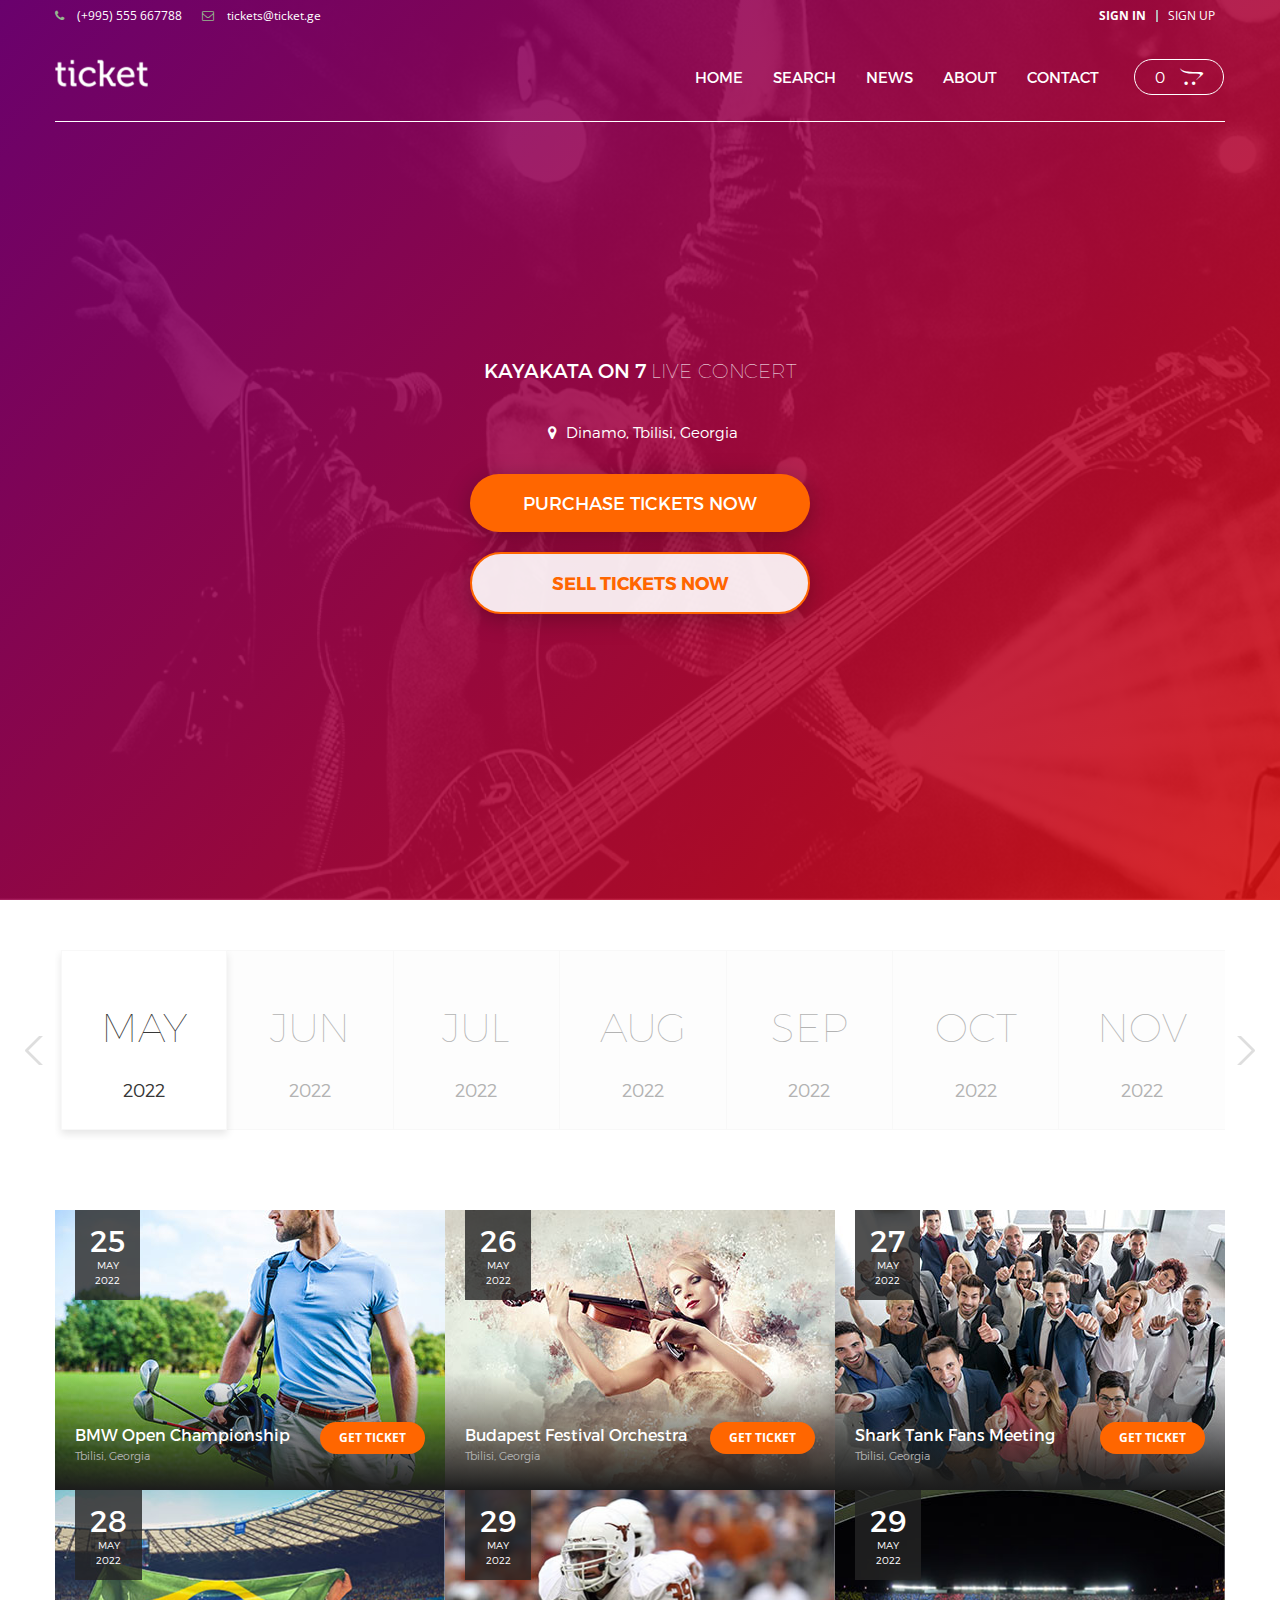
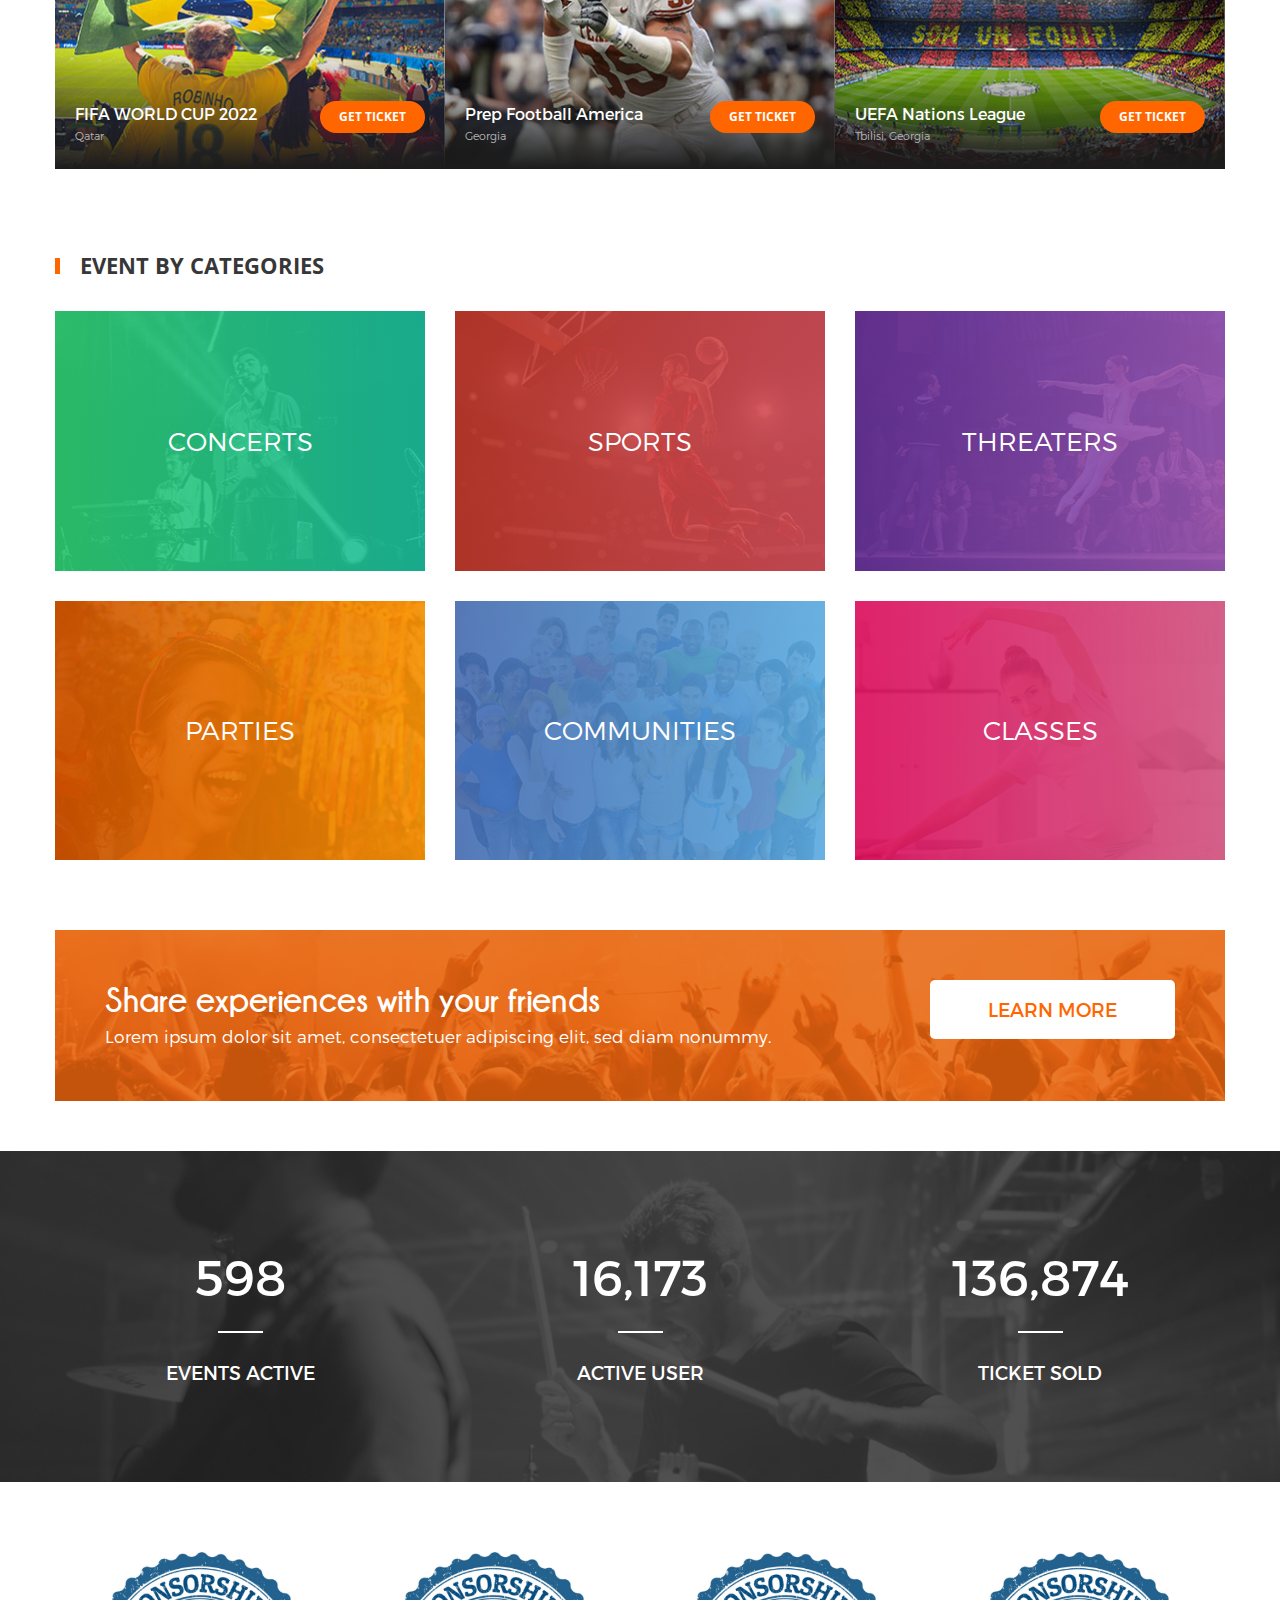
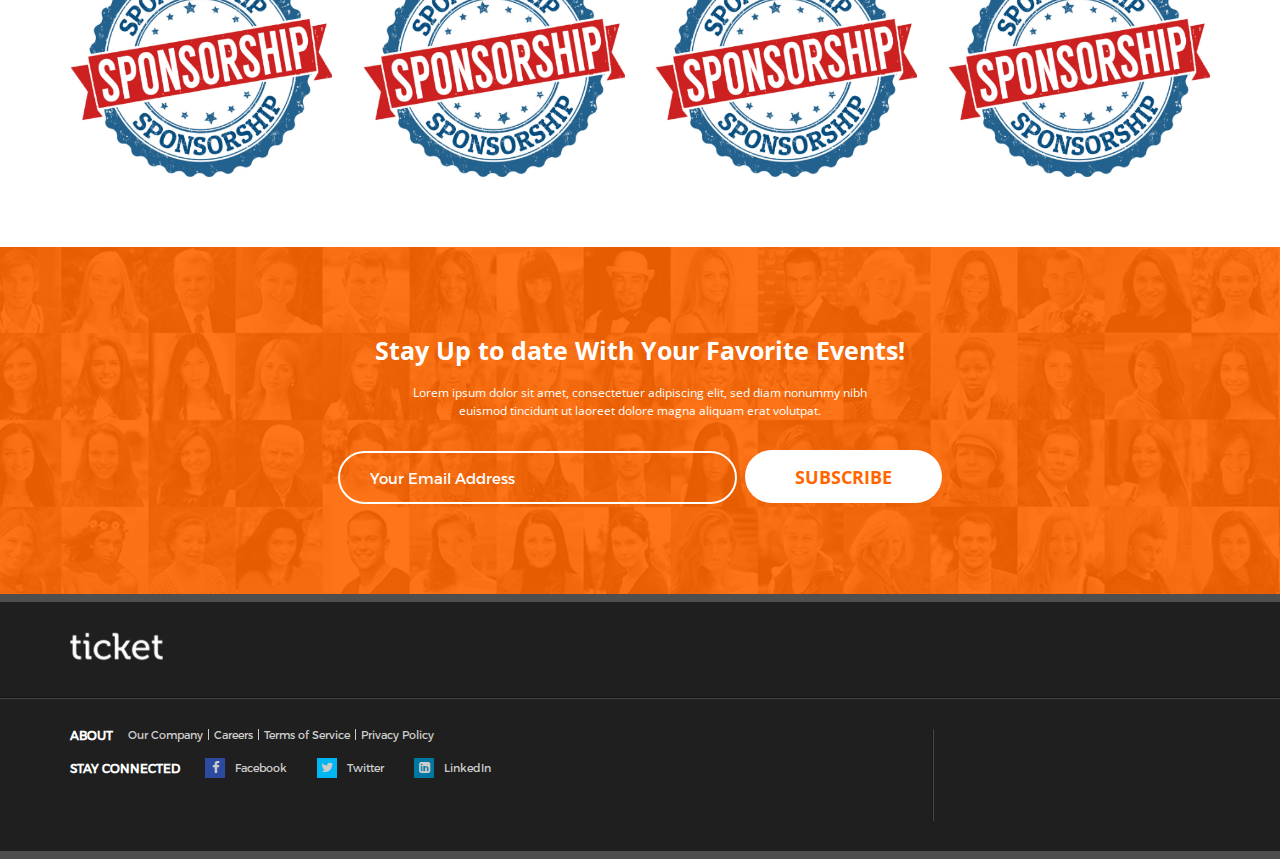
==== index.html @ d14aee28 "First Commit" ====
<!DOCTYPE html>
<html lang="en">
	<head>
		<meta charset="utf-8">
		<meta name="viewport" content="width=device-width">
		<meta http-equiv="X-UA-Compatible" content="IE=edge">
		<meta name="description" content="">
		<meta name="author" content="">

		<title>Ticket Swapping</title>

		<!-- Latest compiled and minified CSS -->
		<link rel="stylesheet" href="https://fonts.googleapis.com/css?family=Open+Sans:300,400,600,700">
		<link rel="stylesheet" href="css/bootstrap.min.css">
		<link rel="stylesheet" href="css/bootstrap-select.min.css">
		<link rel="stylesheet" href="css/bootstrap-slider.min.css">
		<link rel="stylesheet" href="css/jquery.scrolling-tabs.min.css">
		<link rel="stylesheet" href="css/bootstrap-checkbox.css">
		<link rel="stylesheet" href="css/flexslider.css">
		<link rel="stylesheet" href="css/featherlight.min.css">
		<link rel="stylesheet" href="css/font-awesome.min.css">
		<link rel="stylesheet" href="css/bootstrap.offcanvas.min.css">
		<link rel="stylesheet" href="css/core.css">
	  

		<!-- Custom styles for this template -->
		<link rel="stylesheet" href="css/style.css" >
		<link rel="stylesheet" href="css/responsive.css" >

		<!--[if lt IE 9]>
			<script src="http://html5shim.googlecode.com/svn/trunk/html5.js"></script>
			<script src="http://cdnjs.cloudflare.com/ajax/libs/selectivizr/1.0.2/selectivizr-min.js"></script>
			<script src="http://cdnjs.cloudflare.com/ajax/libs/respond.js/1.4.2/respond.min.js"></script>
		<![endif]-->
	</head>

	<body>
		<header id="masthead" class="site-header fix-header header-3">
			<div class="top-header">
				<div class="container">
					<div class="row">
						<div class="top-left">
							<ul>
								<li>
									<a href="#">
										<i class="fa fa-phone"></i>
										(+995) 555 667788
									</a>
								</li>
								<li>
									<a href="mailto:tickets@tickets.ge"> 
										<i class="fa fa-envelope-o"></i>
										tickets@ticket.ge
									</a>
								</li>
							</ul>
						</div>
						<div class="top-right">
							<ul>
								<li>
									<a href="signin.html">Sign In</a>
								</li>
								<li>
									<a href="signup.html">Sign Up</a>
								</li>
							</ul>
						</div>
					</div>
				</div>
			</div>
			<div class="main-header">
				<div class="container">
					<div class="row">
						<div class="site-branding col-md-3">
							<h1 class="site-title"><a href="index.html" title="myticket" rel="home"><img src="images/logo.png" alt="logo"></a></h1>
						</div>

						<div class="col-md-9">
							<nav id="site-navigation" class="navbar">
								<div class="navbar-header">
									<div class="mobile-cart" ><a href="#">0</a></div>
									<button type="button" class="navbar-toggle offcanvas-toggle pull-right" data-toggle="offcanvas" data-target="#js-bootstrap-offcanvas">
										<span class="sr-only">Toggle navigation</span>
										<span class="icon-bar"></span>
										<span class="icon-bar"></span>
										<span class="icon-bar"></span>
									</button>
								</div>
								<div class="navbar-offcanvas navbar-offcanvas-touch navbar-offcanvas-right" id="js-bootstrap-offcanvas">
									<button type="button" class="offcanvas-toggle closecanvas" data-toggle="offcanvas" data-target="#js-bootstrap-offcanvas">
									   <i class="fa fa-times fa-2x" aria-hidden="true"></i>
									</button>
									

									<ul class="nav navbar-nav navbar-right">
										<li class="active"><a href="index.html">Home</a></li>
                  	<li><a href="event-by-category.html">Search</a></li>
                  	<li><a href="#">News</a></li>
                  	<li><a href="#">About</a></li>
                  	<li><a href="#">Contact</a></li>
										<li class="cart"><a href="#">0</a></li>
									</ul>
								</div>
							</nav>
						</div>
					</div>
				</div>
			</div>
		</header>
		
		<section class="hero-2">
			<div class="container">
				<div class="row">
					<div class="hero-content">
						<p class="hero-caption">Kayakata ON 7 <span>LIVE CONCERT</span></p>
						<h1 class="hero-title"></h1>
						<ul class="count-down"></ul>
						<div class="hero-location">
							<p><i class="fa fa-map-marker" aria-hidden="true"></i> Dinamo, Tbilisi, Georgia</p>
						</div>
						<div class="hero-sell-ticket">
							<a href="#">Purchase Tickets Now</a>
						</div>
						<div class="hero-purchase-ticket">
							<a href="#">Sell Tickets Now</a>
						</div>
					</div>
				</div>
			</div>
		</section>
		
		<section class="section-calendar-events">
			<div class="container">
				<div class="row">
					<div class="section-header">
						<ul class="nav nav-tabs event-tabs" role="tablist">
							<li role="presentation" class="active">
								<a href="#tab1" role="tab" data-toggle="tab">May <span>2022</span></a>
							</li>
							<li role="presentation">
								<a href="#tab2" role="tab" data-toggle="tab">Jun <span>2022</span></a>
							</li>
							<li role="presentation">
								<a href="#tab3" role="tab" data-toggle="tab">Jul <span>2022</span></a>
							</li>
							<li role="presentation">
								<a href="#tab4" role="tab" data-toggle="tab">Aug <span>2022</span></a>
							</li>
							<li role="presentation">
								<a href="#tab5" role="tab" data-toggle="tab">Sep <span>2022</span></a>
							</li>
							<li role="presentation">
								<a href="#tab6" role="tab" data-toggle="tab">Oct <span>2022</span></a>
							</li>
							<li role="presentation">
								<a href="#tab7" role="tab" data-toggle="tab">Nov <span>2022</span></a>
							</li>
							<li role="presentation">
								<a href="#tab8" role="tab" data-toggle="tab">Dec <span>2022</span></a>
							</li>
							<li role="presentation">
								<a href="#tab9" role="tab" data-toggle="tab">Jan <span>2023</span></a>
							</li>
							<li role="presentation">
								<a href="#tab10" role="tab" data-toggle="tab">Feb <span>2023</span></a>
							</li>
							<li role="presentation">
								<a href="#tab11" role="tab" data-toggle="tab">Mar <span>2023</span></a>
							</li>
							<li role="presentation">
								<a href="#tab12" role="tab" data-toggle="tab">Apr <span>2023</span></a>
							</li>
						</ul>
					</div>
					<div class="section-content">
						<div class="tab-content">
						    <div role="tabpanel" class="tab-pane active" id="tab1">
								<ul class="clearfix">
									<li>
										<div class="date">
											<a href="#">
												<span class="day">25</span>
												<span class="month">May</span>
												<span class="year">2022</span>
											</a>
										</div>
										<a href="#">
											<img src="images/upcoming-event-1.jpg" alt="image">
										</a>
										<div class="info">
											<p>BMW Open Championship <span>Tbilisi, Georgia</span></p>
											<a href="#" class="get-ticket">Get Ticket</a>
										</div>
									</li>
									<li>
										<div class="date">
											<a href="#">
												<span class="day">26</span>
												<span class="month">May</span>
												<span class="year">2022</span>
											</a>
										</div>
										<a href="#">
											<img src="images/upcoming-event-2.jpg" alt="image">
										</a>
										<div class="info">
											<p>Budapest Festival Orchestra <span>Tbilisi, Georgia</span></p>
											<a href="#" class="get-ticket">Get Ticket</a>
										</div>
									</li>
									<li>
										<div class="date">
											<a href="#">
												<span class="day">27</span>
												<span class="month">May</span>
												<span class="year">2022</span>
											</a>
										</div>
										<a href="#">
											<img src="images/upcoming-event-3.jpg" alt="image">
										</a>
										<div class="info">
											<p>Shark Tank Fans Meeting <span>Tbilisi, Georgia</span></p>
											<a href="#" class="get-ticket">Get Ticket</a>
										</div>
									</li>
									<li>
										<div class="date">
											<a href="#">
												<span class="day">28</span>
												<span class="month">May</span>
												<span class="year">2022</span>
											</a>
										</div>
										<a href="#">
											<img src="images/upcoming-event-4.jpg" alt="image">
										</a>
										<div class="info">
											<p>FIFA WORLD CUP 2022 <span>Qatar</span></p>
											<a href="#" class="get-ticket">Get Ticket</a>
										</div>
									</li>
									<li>
										<div class="date">
											<a href="#">
												<span class="day">29</span>
												<span class="month">May</span>
												<span class="year">2022</span>
											</a>
										</div>
										<a href="#">
											<img src="images/upcoming-event-5.jpg" alt="image">
										</a>
										<div class="info">
											<p>Prep Football America <span>Georgia</span></p>
											<a href="#" class="get-ticket">Get Ticket</a>
										</div>
									</li>
									<li>
										<div class="date">
											<a href="#">
												<span class="day">29</span>
												<span class="month">May</span>
												<span class="year">2022</span>
											</a>
										</div>
										<a href="#">
											<img src="images/upcoming-event-6.jpg" alt="image">
										</a>
										<div class="info">
											<p>UEFA Nations League <span>Tbilisi, Georgia</span></p>
											<a href="#" class="get-ticket">Get Ticket</a>
										</div>
									</li>
								</ul>
							</div>
						    <div role="tabpanel" class="tab-pane" id="tab2">
								<ul class="clearfix">
									<li>
										<div class="date">
											<a href="#">
												<span class="day">25</span>
												<span class="month">Jun</span>
												<span class="year">2022</span>
											</a>
										</div>
										<a href="#">
											<img src="images/upcoming-event-1.jpg" alt="image">
										</a>
										<div class="info">
											<p>BMW Open Championship <span>Tbilisi, Georgia</span></p>
											<a href="#" class="get-ticket">Get Ticket</a>
										</div>
									</li>
									<li>
										<div class="date">
											<a href="#">
												<span class="day">26</span>
												<span class="month">Jun</span>
												<span class="year">2022</span>
											</a>
										</div>
										<a href="#">
											<img src="images/upcoming-event-2.jpg" alt="image">
										</a>
										<div class="info">
											<p>Budapest Festival Orchestra <span>Tbilisi, Georgia</span></p>
											<a href="#" class="get-ticket">Get Ticket</a>
										</div>
									</li>
									<li>
										<div class="date">
											<a href="#">
												<span class="day">27</span>
												<span class="month">Jun</span>
												<span class="year">2022</span>
											</a>
										</div>
										<a href="#">
											<img src="images/upcoming-event-3.jpg" alt="image">
										</a>
										<div class="info">
											<p>Shark Tank Fans Meeting <span>Tbilisi, Georgia</span></p>
											<a href="#" class="get-ticket">Get Ticket</a>
										</div>
									</li>
								</ul>
							
							</div>
						    <div role="tabpanel" class="tab-pane" id="tab3">
								<ul class="clearfix">
									<li>
										<div class="date">
											<a href="#">
												<span class="day">28</span>
												<span class="month">Jul</span>
												<span class="year">2022</span>
											</a>
										</div>
										<a href="#">
											<img src="images/upcoming-event-4.jpg" alt="image">
										</a>
										<div class="info">
											<p>FIFA WORLD CUP 2022 <span>Qatar</span></p>
											<a href="#" class="get-ticket">Get Ticket</a>
										</div>
									</li>
									<li>
										<div class="date">
											<a href="#">
												<span class="day">29</span>
												<span class="month">Jul</span>
												<span class="year">2022</span>
											</a>
										</div>
										<a href="#">
											<img src="images/upcoming-event-5.jpg" alt="image">
										</a>
										<div class="info">
											<p>Prep Football America <span>Georgia</span></p>
											<a href="#" class="get-ticket">Get Ticket</a>
										</div>
									</li>
									<li>
										<div class="date">
											<a href="#">
												<span class="day">29</span>
												<span class="month">Jul</span>
												<span class="year">2022</span>
											</a>
										</div>
										<a href="#">
											<img src="images/upcoming-event-6.jpg" alt="image">
										</a>
										<div class="info">
											<p>UEFA Nations League <span>Tbilisi, Georgia</span></p>
											<a href="#" class="get-ticket">Get Ticket</a>
										</div>
									</li>
								</ul>
							
							</div>
						    <div role="tabpanel" class="tab-pane" id="tab4">
								<ul class="clearfix">
									<li>
										<div class="date">
											<a href="#">
												<span class="day">29</span>
												<span class="month">Aug</span>
												<span class="year">2022</span>
											</a>
										</div>
										<a href="#">
											<img src="images/upcoming-event-6.jpg" alt="image">
										</a>
										<div class="info">
											<p>UEFA Nations League <span>Tbilisi, Georgia</span></p>
											<a href="#" class="get-ticket">Get Ticket</a>
										</div>
									</li>
								</ul>
							</div>
						    <div role="tabpanel" class="tab-pane" id="tab5">
								<ul class="clearfix">
									<li>
										<div class="date">
											<a href="#">
												<span class="day">25</span>
												<span class="month">Sep</span>
												<span class="year">2022</span>
											</a>
										</div>
										<a href="#">
											<img src="images/upcoming-event-1.jpg" alt="image">
										</a>
										<div class="info">
											<p>BMW Open Championship <span>Tbilisi, Georgia</span></p>
											<a href="#" class="get-ticket">Get Ticket</a>
										</div>
									</li>
									<li>
										<div class="date">
											<a href="#">
												<span class="day">26</span>
												<span class="month">Sep</span>
												<span class="year">2022</span>
											</a>
										</div>
										<a href="#">
											<img src="images/upcoming-event-2.jpg" alt="image">
										</a>
										<div class="info">
											<p>Budapest Festival Orchestra <span>Tbilisi, Georgia</span></p>
											<a href="#" class="get-ticket">Get Ticket</a>
										</div>
									</li>
									<li>
										<div class="date">
											<a href="#">
												<span class="day">27</span>
												<span class="month">Sep</span>
												<span class="year">2022</span>
											</a>
										</div>
										<a href="#">
											<img src="images/upcoming-event-3.jpg" alt="image">
										</a>
										<div class="info">
											<p>Shark Tank Fans Meeting <span>Tbilisi, Georgia</span></p>
											<a href="#" class="get-ticket">Get Ticket</a>
										</div>
									</li>
									<li>
										<div class="date">
											<a href="#">
												<span class="day">28</span>
												<span class="month">Sep</span>
												<span class="year">2022</span>
											</a>
										</div>
										<a href="#">
											<img src="images/upcoming-event-4.jpg" alt="image">
										</a>
										<div class="info">
											<p>FIFA WORLD CUP 2022 <span>Qatar</span></p>
											<a href="#" class="get-ticket">Get Ticket</a>
										</div>
									</li>
								</ul>
							
							</div>
						    <div role="tabpanel" class="tab-pane" id="tab6">
								<ul class="clearfix">
									<li>
										<div class="date">
											<a href="#">
												<span class="day">28</span>
												<span class="month">Oct</span>
												<span class="year">2022</span>
											</a>
										</div>
										<a href="#">
											<img src="images/upcoming-event-4.jpg" alt="image">
										</a>
										<div class="info">
											<p>FIFA WORLD CUP 2022 <span>Qatar</span></p>
											<a href="#" class="get-ticket">Get Ticket</a>
										</div>
									</li>
									<li>
										<div class="date">
											<a href="#">
												<span class="day">29</span>
												<span class="month">Oct</span>
												<span class="year">2022</span>
											</a>
										</div>
										<a href="#">
											<img src="images/upcoming-event-5.jpg" alt="image">
										</a>
										<div class="info">
											<p>Prep Football America <span>Georgia</span></p>
											<a href="#" class="get-ticket">Get Ticket</a>
										</div>
									</li>
									<li>
										<div class="date">
											<a href="#">
												<span class="day">29</span>
												<span class="month">Oct</span>
												<span class="year">2022</span>
											</a>
										</div>
										<a href="#">
											<img src="images/upcoming-event-6.jpg" alt="image">
										</a>
										<div class="info">
											<p>UEFA Nations League <span>Tbilisi, Georgia</span></p>
											<a href="#" class="get-ticket">Get Ticket</a>
										</div>
									</li>
								</ul>
							</div>
						    <div role="tabpanel" class="tab-pane" id="tab7">
								<ul class="clearfix">
									<li>
										<div class="date">
											<a href="#">
												<span class="day">25</span>
												<span class="month">Nov</span>
												<span class="year">2022</span>
											</a>
										</div>
										<a href="#">
											<img src="images/upcoming-event-1.jpg" alt="image">
										</a>
										<div class="info">
											<p>BMW Open Championship <span>Tbilisi, Georgia</span></p>
											<a href="#" class="get-ticket">Get Ticket</a>
										</div>
									</li>
									<li>
										<div class="date">
											<a href="#">
												<span class="day">26</span>
												<span class="month">Nov</span>
												<span class="year">2022</span>
											</a>
										</div>
										<a href="#">
											<img src="images/upcoming-event-2.jpg" alt="image">
										</a>
										<div class="info">
											<p>Budapest Festival Orchestra <span>Tbilisi, Georgia</span></p>
											<a href="#" class="get-ticket">Get Ticket</a>
										</div>
									</li>
									<li>
										<div class="date">
											<a href="#">
												<span class="day">27</span>
												<span class="month">Nov</span>
												<span class="year">2022</span>
											</a>
										</div>
										<a href="#">
											<img src="images/upcoming-event-3.jpg" alt="image">
										</a>
										<div class="info">
											<p>Shark Tank Fans Meeting <span>Tbilisi, Georgia</span></p>
											<a href="#" class="get-ticket">Get Ticket</a>
										</div>
									</li>
								</ul>
							
							</div>
						    <div role="tabpanel" class="tab-pane" id="tab8">
								<ul class="clearfix">
									<li>
										<div class="date">
											<a href="#">
												<span class="day">29</span>
												<span class="month">Dec</span>
												<span class="year">2022</span>
											</a>
										</div>
										<a href="#">
											<img src="images/upcoming-event-5.jpg" alt="image">
										</a>
										<div class="info">
											<p>Prep Football America <span>Georgia</span></p>
											<a href="#" class="get-ticket">Get Ticket</a>
										</div>
									</li>
								</ul>
							
							</div>
						    <div role="tabpanel" class="tab-pane" id="tab9">
								<ul class="clearfix">
									<li>
										<div class="date">
											<a href="#">
												<span class="day">28</span>
												<span class="month">Jan</span>
												<span class="year">2023</span>
											</a>
										</div>
										<a href="#">
											<img src="images/upcoming-event-4.jpg" alt="image">
										</a>
										<div class="info">
											<p>FIFA WORLD CUP 2022 <span>Qatar</span></p>
											<a href="#" class="get-ticket">Get Ticket</a>
										</div>
									</li>
								</ul>
							
							</div>
						    <div role="tabpanel" class="tab-pane" id="tab10">
								<ul class="clearfix">
									<li>
										<div class="date">
											<a href="#">
												<span class="day">27</span>
												<span class="month">Feb</span>
												<span class="year">2023</span>
											</a>
										</div>
										<a href="#">
											<img src="images/upcoming-event-3.jpg" alt="image">
										</a>
										<div class="info">
											<p>Shark Tank Fans Meeting <span>Tbilisi, Georgia</span></p>
											<a href="#" class="get-ticket">Get Ticket</a>
										</div>
									</li>
								</ul>
							</div>
				
							<div role="tabpanel" class="tab-pane" id="tab11">
								<ul class="clearfix">
									<li>
										<div class="date">
											<a href="#">
												<span class="day">29</span>
												<span class="month">Mar</span>
												<span class="year">2023</span>
											</a>
										</div>
										<a href="#">
											<img src="images/upcoming-event-5.jpg" alt="image">
										</a>
										<div class="info">
											<p>Prep Football America <span>Georgia</span></p>
											<a href="#" class="get-ticket">Get Ticket</a>
										</div>
									</li>
									<li>
										<div class="date">
											<a href="#">
												<span class="day">29</span>
												<span class="month">Mar</span>
												<span class="year">2023</span>
											</a>
										</div>
										<a href="#">
											<img src="images/upcoming-event-6.jpg" alt="image">
										</a>
										<div class="info">
											<p>UEFA Nations League <span>Tbilisi, Georgia</span></p>
											<a href="#" class="get-ticket">Get Ticket</a>
										</div>
									</li>
								</ul>
							</div>
							
						    <div role="tabpanel" class="tab-pane" id="tab12">
								<ul class="clearfix">
									<li>
										<div class="date">
											<a href="#">
												<span class="day">25</span>
												<span class="month">Apr</span>
												<span class="year">2023</span>
											</a>
										</div>
										<a href="#">
											<img src="images/upcoming-event-1.jpg" alt="image">
										</a>
										<div class="info">
											<p>BMW Open Championship <span>Tbilisi, Georgia</span></p>
											<a href="#" class="get-ticket">Get Ticket</a>
										</div>
									</li>
									<li>
										<div class="date">
											<a href="#">
												<span class="day">26</span>
												<span class="month">Apr</span>
												<span class="year">2023</span>
											</a>
										</div>
										<a href="#">
											<img src="images/upcoming-event-2.jpg" alt="image">
										</a>
										<div class="info">
											<p>Budapest Festival Orchestra <span>Tbilisi, Georgia</span></p>
											<a href="#" class="get-ticket">Get Ticket</a>
										</div>
									</li>
								</ul>
							</div>
						</div>
					</div>
				</div>
			</div>
		</section>

		<section class="section-event-category">
			<div class="spacer-35"></div>
			<div class="container">
				<div class="row">
					<div class="section-header">
						<h2>Event by Categories</h2>
					</div>
					<div class="section-content">
						<ul class="row clearfix">
							<li class="category-1 col-sm-4">
								<img src="images/event-category-1.jpg" alt="image">
								<a href="#"><span>Concerts</span></a>
							</li>
							<li class="category-2 col-sm-4">
								<img src="images/event-category-2.jpg" alt="image">
								<a href="#"><span>Sports</span></a>
							</li>
							<li class="category-3 col-sm-4">
								<img src="images/event-category-3.jpg" alt="image">
								<a href="#"><span>Threaters</span></a>
							</li>
							<li class="category-4 col-sm-4">
								<img src="images/event-category-4.jpg" alt="image">
								<a href="#"><span>Parties</span></a>
							</li>
							<li class="category-5 col-sm-4">
								<img src="images/event-category-5.jpg" alt="image">
								<a href="#"><span>Communities</span></a>
							</li>
							<li class="category-6 col-sm-4">
								<img src="images/event-category-6.jpg" alt="image">
								<a href="#"><span>Classes</span></a>
							</li>
						</ul>
					</div>
				</div>
			</div>
		</section>
		
		
		<section class="section-call-to-action">
			<div class="container">
				<div class="row">
					<div class="section-content">
						<ul class="row clearfix">
							<li class="col-sm-12 col-md-9">
								<h3>Share experiences with your friends</h3>
								<p>Lorem ipsum dolor sit amet, consectetuer adipiscing elit, sed diam nonummy.</p>
							</li>
							<li class="col-sm-12 col-md-3">
								<a href="#" class="action-btn">Learn More</a>
							</li>
						</ul>
					</div>
				</div>
			</div>
		</section>
		
		<section class="section-stats">
			<div class="container">
				<div class="row">
					<div class="section-content">
						<ul class="row clearfix">
							<li class="col-sm-4">
								<span class="count">598</span>
								<hr>
								<p>Events Active</p>
							</li>
							<li class="col-sm-4">
								<span class="count">16,173</span>
								<hr>
								<p>Active User</p>
							</li>
							<li class="col-sm-4">
								<span class="count">136,874</span>
								<hr>
								<p>Ticket Sold</p>
							</li>
						</ul>
					</div>
				</div>
			</div>
		</section>
		
		<section class="section-sponsors">
			<div class="container">
				<div class="section-content">
					<ul class="row">
						<li class="col-sm-3">
							<a href="#">
								<img src="images/sponsor-1.png" alt="image">
							</a>
						</li>
						<li class="col-sm-3">
							<a href="#">
								<img src="images/sponsor-1.png" alt="image">
							</a>
						</li>
						<li class="col-sm-3">
							<a href="#">
								<img src="images/sponsor-1.png" alt="image">
							</a>
						</li>
						<li class="col-sm-3">
							<a href="#">
								<img src="images/sponsor-1.png" alt="image">
							</a>
						</li>
					</ul>
				</div>
			</div>
		</section>
		
		<section class="section-newsletter">
			<div class="container">
				<div class="section-content">
					<h2>Stay Up to date With Your Favorite Events!</h2>
					<p>Lorem ipsum dolor sit amet, consectetuer adipiscing elit, sed diam nonummy nibh <br> euismod tincidunt ut laoreet dolore magna aliquam erat volutpat.</p>
					<div class="newsletter-form clearfix">
						<input type="email" placeholder="Your Email Address">
						<input type="submit" value="Subscribe">
					</div>
				</div>
			</div>
		</section>
		
		
		
		<footer id="colophon" class="site-footer">
			<div class="top-footer">
				<div class="container">
					<div class="row">
						
						<div class="col-md-8">
							<a href="#"><img src="images/logo.png" alt="logo"></a>
						</div>
						<div class="col-sm-4 col-md-4">

						</div>
					</div>
					
				</div>
			</div>
			<div class="main-footer">
				<div class="container">
					<div class="row">
						<div class="footer-1 col-md-9">
							<div class="about clearfix">
								<h3>About</h3>
								<ul>
									<li><a href="#">Our Company</a></li>
									<li><a href="#">Careers</a></li>
									<li><a href="#">Terms of Service</a></li>
									<li><a href="#">Privacy Policy</a></li>
								</ul>
							</div>
							<div class="social clearfix">
								<h3>Stay Connected</h3>
								<ul>
									<li class="facebook">
										<a href="#">
											<i class="fa fa-facebook" aria-hidden="true"></i>
											Facebook
										</a>
									</li>
									<li class="twitter">
										<a href="#">
											<i class="fa fa-twitter" aria-hidden="true"></i>
											Twitter
										</a>
									</li>
									<li class="linkedin">
										<a href="#">
											<i class="fa fa-linkedin-square" aria-hidden="true"></i>
											LinkedIn
										</a>
									</li>
								</ul>
							</div>
						</div>
						<div class="footer-2 col-md-3">
						</div>
					</div>
				</div>
			</div>
		</footer>
		
		<script src="js/jquery-3.2.0.min.js"></script>
		<script src="js/bootstrap-slider.min.js"></script>
		<script src="js/bootstrap-select.min.js"></script>
		<script src="js/jquery.scrolling-tabs.min.js"></script>
		<script src="js/jquery.countdown.min.js"></script>
		<script src="js/jquery.flexslider-min.js"></script>
		<script src="js/jquery.imagemapster.min.js"></script>
		<script src="js/tooltip.js"></script>
		<script src="js/bootstrap.min.js"></script>
		<script src="js/featherlight.min.js"></script>
		<script src="js/featherlight.gallery.min.js"></script>
		<script src="js/bootstrap.offcanvas.min.js"></script>
		<script src="js/main.js"></script>
	
	</body>
</html>
---- css/featherlight.min.css ----
/**
 * Featherlight - ultra slim jQuery lightbox
 * Version 1.7.1 - http://noelboss.github.io/featherlight/
 *
 * Copyright 2017, Noël Raoul Bossart (http://www.noelboss.com)
 * MIT Licensed.
**/
@media all{.featherlight{display:none;position:fixed;top:0;right:0;bottom:0;left:0;z-index:2147483647;text-align:center;white-space:nowrap;cursor:pointer;background:#333;background:rgba(0,0,0,0)}.featherlight:last-of-type{background:rgba(0,0,0,.8)}.featherlight:before{content:'';display:inline-block;height:100%;vertical-align:middle}.featherlight .featherlight-content{position:relative;text-align:left;vertical-align:middle;display:inline-block;overflow:auto;padding:25px 25px 0;border-bottom:25px solid transparent;margin-left:5%;margin-right:5%;max-height:95%;background:#fff;cursor:auto;white-space:normal}.featherlight .featherlight-inner{display:block}.featherlight .featherlight-close-icon{position:absolute;z-index:9999;top:0;right:0;line-height:25px;width:25px;cursor:pointer;text-align:center;font-family:Arial,sans-serif;background:#fff;background:rgba(255,255,255,.3);color:#000;border:0;padding:0}.featherlight .featherlight-close-icon::-moz-focus-inner{border:0;padding:0}.featherlight .featherlight-image{width:100%}.featherlight-iframe .featherlight-content{border-bottom:0;padding:0;-webkit-overflow-scrolling:touch;overflow-y:scroll}.featherlight iframe{border:0}.featherlight *{-webkit-box-sizing:border-box;-moz-box-sizing:border-box;box-sizing:border-box}}@media only screen and (max-width:1024px){.featherlight .featherlight-content{margin-left:0;margin-right:0;max-height:98%;padding:10px 10px 0;border-bottom:10px solid transparent}}
---- css/core.css ----
/*------------------------------------------------------------------
 [Table of contents]

 # Typography
 # Captions
 # Alignments
 # Clearings
 # Widgets
 # Header
 # Top Bar Navigation
 # Logo
 # Menu
 # Footer
 # Block Links
 # Blog Page
 # Blog Single Page
 # Contact Us Page
 # Typography Pages

 -------------------------------------------------------------------*/

/* Typography */

@font-face {
  font-family: "Montserrat-Regular";
  src: url("fonts/Montserrat-Regular.html");
}
@font-face {
  font-family: "Montserrat-Light";
  src: url("fonts/Montserrat-Light.html");
}
@font-face {
  font-family: "Montserrat-Bold";
  src: url("fonts/Montserrat-Bold.html");
}

html, body, span, applet, object, iframe,
h1, h2, h3, h4, h5, h6, p, blockquote, pre,
a, abbr, acronym, address, big, cite, code,
del, dfn, em, img, ins, kbd, q, s, samp,
small, strike, strong, sub, sup, tt, var,
b, u, i, center,
dl, dt, dd, ol, ul, li,
fieldset, form, label, legend,
table, caption, tbody, tfoot, thead, tr, th, td,
article, aside, canvas, details, embed,
figure, figcaption, footer, header, hgroup,
menu, nav, output, ruby, section, summary,
time, mark, audio, video {
  margin: 0;
  padding: 0;
  border: 0;
  vertical-align: baseline;
}

body,
button,
input,
select,
textarea {
    color:#484848;
    font-family: inherit;
    font-size: 14px;
    font-size: 1.4rem;
    line-height: 1.5;
}

h1,
h2,
h3,
h4,
h5,
h6 {
    clear: both;
    font-weight: 500;
    color: #484848;
    font-family: "Montserrat-Regular";
    
}

p {
    margin-bottom: 1.6em; 
    line-height: 1.6;
    font-size: 14px;
    font-family: "Montserrat-Light";
}

b,
strong {
    font-weight: 700;
    color: #484848;
    font-family: "Montserrat-Regular";
    letter-spacing:0.1em;
}

dfn,
cite,
em,
i {
    font-style: italic;
}

blockquote {
    border-left: 4px solid #707070;
    border-left: 4px solid rgba(51, 51, 51, 0.7);
    color: #707070;
    color: rgba(51, 51, 51, 0.7);
    font-size: 18px;
    font-size: 1.8rem;
    font-style: italic;
    line-height: 1.6667;
    margin-bottom: 1.6667em;
    padding-left: 0.7778em;
}

blockquote p {
    margin-bottom: 1.6667em;
}

blockquote > p:last-child {
    margin-bottom: 0;
}

blockquote cite,
blockquote small {
    color: #333;
    font-size: 15px;
    font-size: 1.5rem;
    font-family: "Montserrat-Light";
    line-height: 1.6;
}

blockquote em,
blockquote i,
blockquote cite {
    font-style: normal;
}

blockquote strong,
blockquote b {
    font-weight: 400;
}

address {
    font-style: italic;
    margin: 0 0 1.6em;
}

code,
kbd,
tt,
var,
samp,
pre {
    font-family: Inconsolata, monospace;
    -webkit-hyphens: none;
    -moz-hyphens: none;
    -ms-hyphens: none;
    hyphens: none;
}

pre {
    background-color: transparent;
    background-color: rgba(0, 0, 0, 0.01);
    border: 1px solid #eaeaea;
    border: 1px solid rgba(51, 51, 51, 0.1);
    line-height: 1.2;
    margin-bottom: 1.6em;
    max-width: 100%;
    overflow: auto;
    padding: 0.8em;
    white-space: pre;
    white-space: pre-wrap;
    word-wrap: break-word;
}

abbr[title] {
    border-bottom: 1px dotted #eaeaea;
    border-bottom: 1px dotted rgba(51, 51, 51, 0.1);
    cursor: help;
}

mark,
ins {
    background-color: #fff9c0;
    text-decoration: none;
}

sup,
sub {
    font-size: 75%;
    height: 0;
    line-height: 0;
    position: relative;
    vertical-align: baseline;
}

sup {
    bottom: 1ex;
}

sub {
    top: .5ex;
}

small {
    font-size: 75%;
}

big {
    font-size: 125%;
}

hr {
    background-color: #eaeaea;
    background-color: rgba(51, 51, 51, 0.1);
    border: 0;
    height: 1px;
    margin-bottom: 1.6em;
}



dl {
    margin-bottom: 1.6em;
}

dt {
 
    font-weight: 700;
    color: #484848;
    font-family: "Montserrat-Regular";
    letter-spacing:0.1em;
}

dd {
    margin-bottom: 1.6em;
}

table,
th,
td {
    border: 1px solid #eaeaea;
    border: 1px solid rgba(51, 51, 51, 0.1);
}

table {
    border-collapse: separate;
    border-spacing: 0;
    border-width: 1px 0 0 1px;
    margin: 0 0 1.6em;
    table-layout: fixed; /* Prevents HTML tables from becoming too wide */
    width: 100%;
}

caption,
th,
td {
    font-weight: normal;
    text-align: left;
}

th {
    border-width: 0 1px 1px 0;
    font-weight: 700;
}

td {
    border-width: 0 1px 1px 0;
}

th, td {
    padding: 8px;
}

img {
    -ms-interpolation-mode: bicubic;
    border: 0;
    height: auto;
    max-width: 100%;
    vertical-align: middle;
}

figure {
    margin: 0;
}

figure.wp-caption{
    
   
    max-width: 100%;
}

figcaption.wp-caption-text{
    
    padding:8px 0 8px 0;
}

del {
    opacity: 0.8;
}

::-webkit-input-placeholder {
    color: rgba(51, 51, 51, 0.7);
    font-family: "Montserrat-Regular";
}

:-moz-placeholder {
    color: rgba(51, 51, 51, 0.7);
    font-family: "Montserrat-Regular";
}

::-moz-placeholder {
    color: rgba(51, 51, 51, 0.7);
    font-family: "Montserrat-Regular";
    opacity: 1; /* Since FF19 lowers the opacity of the placeholder by default */
}

:-ms-input-placeholder {
    color: rgba(51, 51, 51, 0.7);
    font-family: "Montserrat-Regular";
}

.page-content a:hover,,
.post-content a:hover,
.page-content a:focus,
.post-content a:focus,
.comment-content a:hover,
.comment-content a:focus,
.pingback .comment-body > a:hover,
.pingback .comment-body > a:focus {
    border-bottom: 0;
}

.page-content a img,
.post-content a img,
.comment-content a img {
    display: block;
}

.entry-summary .more-link:after {
    white-space: nowrap;
}

.entry-summary .more-link:after {
    content: "\f429";
    font-size: 16px;
    position: relative;
    top: 5px;
}

.entry-summary,
.page-content,
.post-content,
.comment-content {
    -webkit-hyphens: auto;
    -moz-hyphens: auto;
    -ms-hyphens: auto;
    hyphens: auto;
    word-wrap: break-word;
}

 .entry-summary h1,
 .page-content h1,
 .post-content h1,
 .comment-content h1 {
 font-size: 26px;
 font-size: 2.6rem;
 line-height: 1.1538;
 margin-top: 1.8462em;
 margin-bottom: 0.9231em;
 }

 .entry-summary h2,
 .page-content h2,
 .post-content h2,
 .comment-content h2 {
 font-size: 22px;
 font-size: 2.2rem;
 line-height: 1.3636;
 margin-top: 2.1818em;
 margin-bottom: 1.0909em;
 }

 .entry-summary h3,
 .page-content h3,
 .post-content h3,
 .comment-content h3 {
 font-size: 18px;
 font-size: 1.8rem;
 line-height: 1.3333;
 margin-top: 2.6667em;
 margin-bottom: 1.3333em;
 }

 .entry-summary h4,
 .entry-summary h5,
 .entry-summary h6,
 .page-content h4,
 .post-content h4,
 .page-content h5,
 .post-content h5,
 .page-content h6,
 .post-content h6,
 .comment-content h4,
 .comment-content h5,
 .comment-content h6 {
 font-size: 15px;
 font-size: 1.5rem;
 line-height: 1.2;
 margin-top: 3.2em;
 margin-bottom: 1.6em;
 }

 .entry-summary h5,
 .entry-summary h6,
 .page-content h5,
 .post-content h5,
 .page-content h6,
 .post-content h6,
 .comment-content h5,
 .comment-content h6 {
 letter-spacing: 0.1em;
 text-transform: uppercase;
 }

/* Input fields animations */

select,
textarea,
input[type="text"],
input[type="password"],
input[type="datetime"],
input[type="datetime-local"],
input[type="date"],
input[type="month"],
input[type="time"],
input[type="week"],
input[type="number"],
input[type="email"],
input[type="submit"],
input[type="url"],
input[type="search"],
input[type="tel"],
input[type="color"] {
  -webkit-transition: all 1s ease-in-out;
  -moz-transition: all 1s ease-in-out;
  -ms-transition: all 1s ease-in-out;
  -o-transition: all 1s ease-in-out;
  transition: all 1s ease-in-out;
}

textarea:focus,
input[type="text"]:focus,
input[type="password"]:focus,
input[type="datetime"]:focus,
input[type="datetime-local"]:focus,
input[type="date"]:focus,
input[type="month"]:focus,
input[type="time"]:focus,
input[type="week"]:focus,
input[type="number"]:focus,
input[type="email"]:focus,
input[type="url"]:focus,
input[type="search"]:focus,
input[type="tel"]:focus,
input[type="color"]:focus {
  /* border-color:#f7ca18; */
  -webkit-box-shadow: none;
  -moz-box-shadow: none;
  box-shadow: none;
  outline: none;
}


article, aside, details, figcaption, figure,
footer, header, hgroup, menu, nav, section {
  display: block;
}

body {
  line-height: 1;
  font-family: "Montserrat-Light";
  font-size: 12px;
  color: #757575;
}

ol, ul {
  list-style: none;
}

blockquote, q {
  quotes: none;
}

blockquote:before, blockquote:after,
q:before, q:after {
  content: '';
  content: none;
}

table {
  border-collapse: collapse;
  border-spacing: 0;
}

a {
  color: #757575;
  -moz-transition: all 0.3s ease-in-out 0s;
  -webkit-transition: all 0.3s ease-in-out 0s;
  -ms-transition: all 0.3s ease-in-out 0s;
  -o-transition: all 0.3s ease-in-out 0s;
  transition: all 0.3s ease-in-out 0s;
}
a:hover, a:active, a:focus {
  text-decoration: none;
  -moz-transition: all 0.3s ease-in-out 0s;
  -webkit-transition: all 0.3s ease-in-out 0s;
  -ms-transition: all 0.3s ease-in-out 0s;
  -o-transition: all 0.3s ease-in-out 0s;
  transition: all 0.3s ease-in-out 0s;
}

.color-theme {
  /* color: #f7ca18; */
}

.bg-color-theme,
.bnt-theme {
  /*background-color: #f7ca18;*/
  -moz-transition: all 0.3s ease-in-out 0s;
  -webkit-transition: all 0.3s ease-in-out 0s;
  -ms-transition: all 0.3s ease-in-out 0s;
  -o-transition: all 0.3s ease-in-out 0s;
  transition: all 0.3s ease-in-out 0s;
}
.bg-color-theme:hover,
.bnt-theme:hover {
  opacity: 0.8;
  -moz-transition: all 0.3s ease-in-out 0s;
  -webkit-transition: all 0.3s ease-in-out 0s;
  -ms-transition: all 0.3s ease-in-out 0s;
  -o-transition: all 0.3s ease-in-out 0s;
  transition: all 0.3s ease-in-out 0s;
}

.no-margin {
  margin: 0 !important;
}

.no-padding {
  padding: 0 !important;
}

.heading-light, .text-light {
  font-family: "Montserrat-Light";
  line-height: 2;
}

.heading-regular, .text-regular {
  font-family: "Montserrat-Regular";
}

.heading-bold, .text-bold {
  font-family: "Montserrat-Bold";
}

.list-item li {
  list-style: none;
  float: left;
}

.font12 {
  font-size: 12px;
}

.font13 {
  font-size: 13px;
}

.font14 {
  font-size: 14px;
}

.font15 {
  font-size: 15px;
}

.font16 {
  font-size: 16px;
}

.font17 {
  font-size: 17px;
}

.font19 {
  font-size: 19px;
}

.font20 {
  font-size: 20px;
}

.font21 {
  font-size: 21px;
}

.font25 {
  font-size: 25px;
}

.font28 {
  font-size: 28px;
}

.font36 {
  font-size: 36px;
}

.font42 {
  font-size: 42px;
}

.screen-reader-text {
    clip: rect(1px, 1px, 1px, 1px);
    height: 1px;
    overflow: hidden;
    position: absolute !important;
    width: 1px;
}
/**
 * Captions
 */

.wp-caption {
    margin-bottom: 1.6em;
    max-width: 100%;
}

.wp-caption img[class*="wp-image-"] {
    display: block;
    margin: 0;
}

.wp-caption-text {
    color: #707070;
    color: rgba(51, 51, 51, 0.7);
    font-family: "Montserrat-Light"
    font-size: 12px;
    font-size: 1.2rem;
    line-height: 1.5;
    padding: 0.5em 0;
}

/**
 * Alignments
 */

.alignleft {
    display: inline;
    float: left;
}

.alignright {
    display: inline;
    float: right;
}

.aligncenter {
    display: block;
    margin-right: auto;
    margin-left: auto;
}

blockquote.alignleft,
.wp-caption.alignleft,
img.alignleft {
    margin: 0.4em 1.6em 1.6em 0;
}

blockquote.alignright,
.wp-caption.alignright,
img.alignright {
    margin: 0.4em 0 1.6em 1.6em;
}

blockquote.aligncenter,
.wp-caption.aligncenter,
img.aligncenter {
    clear: both;
    margin-top: 0.4em;
    margin-bottom: 1.6em;
}

.wp-caption.alignleft,
.wp-caption.alignright,
.wp-caption.aligncenter {
    margin-bottom: 1.2em;
}


/**
 * Clearings
 */

.clear:before,
.clear:after,
.site:before,
.site:after,
.entry-content:before,
.entry-content:after,
.comment-content:before,
.comment-content:after,
.site-content:before,
.site-content:after,
.nav-links:before,
.nav-links:after,
.comment-navigation:before,
.comment-navigation:after,
.social-navigation ul:before,
.social-navigation ul:after,
.textwidget:before,
.textwidget:after {
    content: "";
    display: table;
}

.clear:after,
.site:after,
.entry-content:after,
.comment-content:after,
.site-content:after,
.nav-links:after,
.comment-navigation:after,
.social-navigation ul:after,
.textwidget:after {
    clear: both;
}

/**
 * Widgets
 */

.widget {
    color: #707070;
    color: rgba(51, 51, 51, 0.7);
    -webkit-hyphens: auto;
    -moz-hyphens: auto;
    -ms-hyphens: auto;
    hyphens: auto;
    margin: 0 auto 9.09090%;
    width: 100%;
    word-wrap: break-word;
}

.widget pre {
    line-height: 1.2;
}

.widget button,
.widget input,
.widget select,
.widget textarea {
    font-size: 16px;
    font-size: 1.6rem;
    line-height: 1.5;
}

.widget button,
.widget input {
    line-height: normal;
}

.widget button,
.widget input[type="button"],
.widget input[type="reset"],
.widget input[type="submit"] {
    font-size: 12px;
    font-size: 1.2rem;
    padding: 0.7917em 1.5833em;
}

.widget input[type="text"],
.widget input[type="email"],
.widget input[type="url"],
.widget input[type="password"],
.widget input[type="search"],
.widget textarea {
    padding: 12px;
}

.widget-title {
    color: #484848;
    font-size: 20px;
    font-family: "Montserrat-Regular";
    border-bottom: 1px solid #acacac;
    padding-bottom: 22px;
    margin-bottom: 30px;
    text-transform: uppercase;
    text-align:center;
}

.widget > :last-child {
    margin-bottom: 0;
}

.widget_calendar table {
    margin: 0;
}

.widget_calendar td,
.widget_calendar th {
    line-height: 2.3333;
    text-align: center;
    padding: 0;
}

.widget_calendar caption {
    font-family: "Montserrat-Regular";
    font-weight: 700;
    margin: 0 0 1.6em;
    letter-spacing: 0.04em;
    text-transform: uppercase;
}

.widget_calendar tbody a {
    -webkit-tap-highlight-color: rgba(255, 255, 255, 0.3);
    background-color: #333;
    color: #fff;
    display: block;
    font-weight: 700;
}

.widget_calendar tbody a:hover,
.widget_calendar tbody a:focus {
    background-color: #707070;
    background-color: rgba(51, 51, 51, 0.7);
    color: #fff;
}

.widget_archive a,
.widget_categories a,
.widget_links a,
.widget_meta a,
.widget_nav_menu a,
.widget_pages a,
.widget_recent_comments a,
.widget_recent_entries a {
    border: 0;
}

.widget_archive ul,
.widget_categories ul,
.widget_links ul,
.widget_meta ul,
.widget_nav_menu ul,
.widget_pages ul,
.widget_recent_comments ul,
.widget_recent_entries ul {
    list-style: none;
    margin: 0;
}

.widget_archive li,
.widget_categories li,
.widget_links li,
.widget_meta li,
.widget_nav_menu li,
.widget_pages li,
.widget_recent_comments li,
.widget_recent_entries li {
    border-top: 1px solid #eaeaea;
    border-top: 1px solid rgba(51, 51, 51, 0.1);
    padding: 0.7667em 0;
}

.widget_archive li:first-child,
.widget_categories li:first-child,
.widget_links li:first-child,
.widget_meta li:first-child,
.widget_nav_menu li:first-child,
.widget_pages li:first-child,
.widget_recent_comments li:first-child,
.widget_recent_entries li:first-child {
    border-top: 0;
    padding-top: 0;
}

.widget_archive li:last-child,
.widget_categories li:last-child,
.widget_links li:last-child,
.widget_meta li:last-child,
.widget_nav_menu li:last-child,
.widget_pages li:last-child,
.widget_recent_comments li:last-child,
.widget_recent_entries li:last-child {
    padding-bottom: 0;
}

.widget_categories .children,
.widget_nav_menu .sub-menu,
.widget_pages .children {
    border-top: 1px solid #eaeaea;
    border-top: 1px solid rgba(51, 51, 51, 0.1);
    margin: 0.7667em 0 0 0.8em;
    padding-top: 0.7667em;
}

.widget_recent_entries .post-date {
    display: block;
}

.widget_rss ul {
    list-style: none;
    margin: 0;
}

.widget_rss li {
    margin-bottom: 1.6em;
}

.widget_rss ul:last-child,
.widget_rss li:last-child {
    margin-bottom: 0;
}

.widget_rss .rsswidget {
    border: 0;
    font-weight: 700;
}

.widget_rss .rsswidget img {
    margin-top: -4px;
}

.widget_rss .rss-date,
.widget_rss cite {
    font-family: "Montserrat-Regular";
    font-size: 12px;
    font-size: 1.2rem;
    font-style: normal;
    display: block;
    line-height: 2;
    opacity: 0.8;
}

.textwidget > :last-child {
    margin-bottom: 0;
}

.textwidget a {
    border-bottom: 1px solid #333;
}

.textwidget a:hover,
.textwidget a:focus {
    border-bottom: 0;
}

.widget > ul, .widget > form, .widget .tagcloud,  .widget .menu, .widget .textwidget{
    margin-left:16px;
    margin-right:16px;
    padding-top:0px;
}
.widget select {
    overflow: hidden;
    max-width: 100%;
}
.widget_categories select,
.widget_archive select {
    display: table;
    margin: 0 auto;
}
.widget_categories select, .widget_archive select, .textwidget select {
    border: 1px solid #888;
    border-radius: 0;
    cursor: pointer;
    color: #888;
    padding: 12px 45px 12px 20px;
    /*background: url(images/down-arrow.png) no-repeat;*/
    -webkit-appearance: none;
    -moz-appearance: none;
    -ms-appearance: none;
    background-position: 94% 53%;
}
.core_popular_posts ul li{list-style: none;}
.core_popular_posts h6{text-transform: none; font-family: "Montserrat-Light";}
.widget-area h5, .core_popular_posts h6{ margin: 0px 0; }
.widget-area > .widget {} h3.widget-title:first-child {
    margin-top: 0!important;
}

/*************************************
 Header
 *************************************/
@media (min-width: 992px) {
    .page .container-header {
        box-shadow: 1px 7px 20px rgba(0, 0, 0, 0.15);
    }
}
.page .header-wrapper {
  float: left;
  position: relative;
  width: 100%;
  z-index: 2;
}

.page .logo a img {
  box-shadow: 1px 7px 20px rgba(0, 0, 0, 0.15);
}

.header-wrapper h1.site-title{
    width:500px;
}

.header-wrapper .site-title a{
  color:#c0c6da;
  font-size:20pt;
  margin-top:3px;
  letter-spacing:0.1em;
  text-overflow: ellipsis;
  height:25px;
}

.container-header {
  position: relative;
 /* height: 104px; */
}

@media (min-width: 992px) {
  .header-position {
    position: absolute;
    top: 0;
    left: 0;
    z-index: 100;
    float: left;
    width: 100%;
    background-color: #fff;
  }
}
/* Top Bar Navigation */
.top-nav {
  background-color: #1a265c;
  height: 37px;
}
.top-nav .top-right {
  text-align: right;
}
.top-nav ul .top-search .navbar-form .form-control {
  -moz-transition: all 0.5s ease-in-out 0s;
  -webkit-transition: all 0.5s ease-in-out 0s;
  -ms-transition: all 0.5s ease-in-out 0s;
  -o-transition: all 0.5s ease-in-out 0s;
  transition: all 0.5s ease-in-out 0s;
  max-width: 70px;
  font-size: 12px;
  font-family: "Montserrat-Light";
  display: inline-block;
  width: auto;
  vertical-align: middle;
}
.top-nav ul .top-search .navbar-form button {
  font-size: 16px;
  margin-top: 9px;
  float: right;
}
.top-nav ul .top-search .navbar-form .form-control, .top-nav ul .top-search .navbar-form button {
  background-color: transparent !important;
  border: none;
  border-radius: 0;
  color: #fff;
}
.top-nav ul .top-search .navbar-form:hover .form-control {
  max-width: 120px;
  -moz-transition: all 0.5s ease-in-out 0s;
  -webkit-transition: all 0.5s ease-in-out 0s;
  -ms-transition: all 0.5s ease-in-out 0s;
  -o-transition: all 0.5s ease-in-out 0s;
  transition: all 0.5s ease-in-out 0s;
}
.top-nav ul .login {
  float: right;
  margin-left: 15px;
  margin-right: 0;
  padding-right: 0;
}
.top-nav ul .login a {
  background-color: #3a539b;
  height: 23px;
  margin: 8px 0;
  line-height: 2.2;
  color: #c0c6da;
  padding: 0 15px;
  border-radius: 3px;
  font-size: 10px;
  font-family: "Montserrat-Light";
}
.top-nav ul li a {
  color: #9396a9;
  display: block;
  line-height: 3;
}
.top-nav ul li a .lnr {
  font-size: 20px;
}
.top-nav ul li a .icon {
  width: 30px;
  height: 37px;
  float: left;
  background-position: center center !important;
  margin-right: 5px;
}
.top-nav ul li a .mail-icon {
  background: url("css/icons/mail-icon.html") no-repeat;
}
.top-nav ul li a .phone-icon {
  background: url("css/icons/phone-icon.html") no-repeat;
}
.top-nav ul li a:hover {
  text-decoration: none;
}

/* Logo */

@media (min-width: 992px) {
  .logo {
    position: absolute;
    display: inline-block;
    width: 224px;
    z-index: 10;
  }
  .logo a {
    display: block;
  }
  .logo a img {
    box-shadow: 2px 11px 16px rgba(0, 0, 0, 0.8);
  }
}
@media (max-width: 991px) {
  .logo-mobile {
    float: left;
    width: 150px;
    position: absolute;
    top: 6px;
    left: 15px;
    z-index: 9999;
  }
  .logo-mobile a {
    display: block;
  }
  .logo-mobile img {
    max-width: 100%;
  }
}
/* Search page */
.content_search > .hentry {
    margin-bottom: 38px;
}
.content_search p, .not-found p{
    margin: 0 0 16px;
}
/* Search page: No result search */
.no-results .search-form {
    max-width: 400px;
    width: 100%;
    position: relative;
}
.no-results{
    padding-bottom: 70px;
}
.search-form-group {
    position: relative;
}
.search-form-text {
    border: 1px solid #e7ebee;
    color: #444444;
    padding: 11px 54px 11px 13px;
    width: 100%;
    -webkit-appearance: none;
    border-radius: 0;
}
.search-form-text:focus {
    outline: none;
}
.entry-title {
    line-height: normal;
    margin: 0 0 14px 0;
    border-bottom: 1px solid #e5e7e8;
    padding-bottom: 6px;
    
}

.search-form-button {
    position: absolute;
    top: 0;
    right: 0;
    border: none;
    padding: 0;
    height: 44px;
    width: 44px;
    line-height: 44px;
    font-size: 14px;
    text-align: center;
    background: transparent;
}
.hentry > *:last-child {
    margin-bottom: 0;
}
.post__meta-list_inline {
    list-style: none;
    padding: 0;
    margin: 0;
}
.post__meta-list_inline .post__meta-item {
    display: inline-block;
    margin-right: 20px;
}
.post__meta-item {
    position: relative;
    font-size: 13px;
    padding-left: 0px;
    color: #888888;
    margin-right: 45px;
}
.post__meta-item .fa{
    margin-right: 8px;
    /* color: #f7ca18; */
}

/* Menu */

.menu {
    padding: 18px 0 15px 0 ;
}
.menu .nav > li > a {
  color: #1a265c;
  font-family: "Montserrat-Light";
  font-size: 14px;
  border-bottom: 2px solid #fff;
  text-transform: uppercase;
  text-overflow: ellipsis;
  max-width: 200px;
  overflow: hidden;
  white-space: nowrap;
}
.menu .current a,
.menu .nav > li a:hover {
  /* border-bottom: 2px solid #f7ca18 !important; */
}

.mean-container .mean-nav ul li a:hover {
  /* color: #f7ca18; */
}

@media (max-width: 991px) {
  .mobile-menu {
    margin-top: -15px;
  }
}

/*************************************
   Header Type 1
*************************************/
.container-header.type1 {
  /************************************* /
  /* Top Bar Nav */
  /************************************* /
  /* logo */
  /************************************* /
  /* Menu */
}
.container-header.type1 .top-nav .top-left {
  text-align: left;
}
.container-header.type1 .top-nav .top-left ul li:nth-child(1) {
  margin-right: 20px;
}
@media (min-width: 992px) {
  .container-header.type1 .logo {
    top: 0;
    left: 0;
    right: 0;
    margin: auto;
  }
}
@media (max-width: 991px) {
  .container-header.type1 .header-middle .container {
    position: relative;
  }
}
@media (min-width: 1200px) {
  .container-header.type1 .menu .nav > li {
    width: 200px;
    text-overflow: ellipsis;

  }
  .container-header.type1 .menu .nav > li:nth-child(2) {
    margin-right: 140px;
  }
  .container-header.type1 .menu .nav > li:nth-child(3) {
    margin-left: 140px;
  }
  .container-header.type1 .menu .nav > li:nth-child(6) {
    margin-right: 140px;
  }
  .container-header.type1 .menu .nav > li:nth-child(7) {
    margin-left: 140px;
  }
}
@media (min-width: 992px) and (max-width: 1199px) {
  .container-header.type1 .menu .nav > li {
    width: 180px;
  }
  .container-header.type1 .menu .nav > li:nth-child(2) {
    margin-right: 100px;
  }
  .container-header.type1 .menu .nav > li:nth-child(3) {
    margin-left: 100px;
  }
  .container-header.type1 .menu .nav > li:nth-child(6) {
    margin-right : 100px;
  }
  .container-header.type1 .menu .nav > li:nth-child(7) {
    margin-left: 100px;
  }
  .container-header.type1 .menu .logo {
    width: 210px !important;
  }
  .container-header.type1 .menu .logo img {
    max-width: 100%;
  }
  .container-header.type1 .menu .nav > li > a {
    font-size: 12px !important;
  }
}
.container-header.type1 .menu .nav > li:nth-child(5), .container-header.type1 .menu .nav > li:nth-child(6) .container-header.type1 .menu .nav > li:nth-child(7), .container-header.type1 .menu .nav > li:nth-child(8){
  margin-top: 10px;
} 
/*************************************
   Header Type 2
*************************************/
.container-header.type2 {
  /************************************* /
  /* logo */
  /************************************* /
  /* Menu */
}
.container-header.type2 .container {
  position: relative;
}
@media (min-width: 992px) {
  .container-header.type2 .logo {
    top: -37px;
    left: 15px;
  }
}
.container-header.type2 .menu .sf-menu > li {

  float:right;
}
.container-header.type2 .menu .nav > li > a {
  padding-left: 25px;
  padding-right: 25px;
}
.container-header.type2 .menu .sf-menu li:first-child a{
  padding-right: 0px;
}
.container-header.type2 .menu .nav > li:nth-child(4) a {
  padding-right: 0 !important;
}

h1.page-title{  text-transform: uppercase; font-size:20pt;}
/*  Main Content */

.content-wrapper {
  width: 100%;
  float: left;
}

/* Footer */

.footer-wrapper {
  background-color: #1a265c;
  padding-bottom: 24px;
  width: 100%;
  float: left;
}
.footer-wrapper .foooter-container {
  background-color: #fff;
  padding: 55px 0 0;
  line-height: 2;
}
.footer-wrapper .foooter-container .footer-middle {
  padding-bottom: 30px;
  border-bottom: 1px solid #e9e9e9;
}
.footer-wrapper .foooter-container .footer-middle .contact-footer .logo-footer {
  float: left;
  display: block;
  margin-bottom: 10px;
}
.footer-wrapper .foooter-container .footer-middle .contact-footer .logo-footer img {
  max-width: 100%;
}
.footer-wrapper .foooter-container .footer-middle .contact-footer .contact-desc {
  clear: both;
  margin-bottom: 10px;
}
.footer-wrapper .foooter-container .footer-middle .contact-footer .contact-phone-email {
  clear: both;
}
.footer-wrapper .foooter-container .footer-middle .contact-footer .contact-phone-email .contact-email {
  margin-left: 30px;
}
.footer-wrapper .foooter-container .footer-middle .contact-footer .contact-phone-email .contact-email a {
  color: #757575;
  -moz-transition: all 0.3s ease-in-out 0s;
  -webkit-transition: all 0.3s ease-in-out 0s;
  -ms-transition: all 0.3s ease-in-out 0s;
  -o-transition: all 0.3s ease-in-out 0s;
  transition: all 0.3s ease-in-out 0s;
}
.footer-wrapper .foooter-container .footer-middle .contact-footer .contact-phone-email .contact-email a:hover {
  -moz-transition: all 0.3s ease-in-out 0s;
  -webkit-transition: all 0.3s ease-in-out 0s;
  -ms-transition: all 0.3s ease-in-out 0s;
  -o-transition: all 0.3s ease-in-out 0s;
  transition: all 0.3s ease-in-out 0s;
  /* color: #f7ca18; */
}
.footer-wrapper .foooter-container .footer-middle .links-footer h6 {
  margin-bottom: 15px;
  text-transform:uppercase;
  color: #757575;
}
.footer-wrapper .foooter-container .footer-middle .links-footer ul li {
  line-height: 2.6;
}
.footer-wrapper .foooter-container .footer-middle .links-footer ul li a {
  -moz-transition: all 0.3s ease-in-out 0s;
  -webkit-transition: all 0.3s ease-in-out 0s;
  -ms-transition: all 0.3s ease-in-out 0s;
  -o-transition: all 0.3s ease-in-out 0s;
  transition: all 0.3s ease-in-out 0s;
  text-transform: uppercase;
}
.footer-wrapper .foooter-container .footer-middle .links-footer ul li a:hover {
  -moz-transition: all 0.3s ease-in-out 0s;
  -webkit-transition: all 0.3s ease-in-out 0s;
  -ms-transition: all 0.3s ease-in-out 0s;
  -o-transition: all 0.3s ease-in-out 0s;
  transition: all 0.3s ease-in-out 0s;
  /* color: #f7ca18; */
}
.footer-wrapper .foooter-container .footer-middle .links-social {
  max-width: 350px;
  margin: 0 auto;
}
.footer-wrapper .foooter-container .footer-middle .links-social .login-dashboard a {
  color: #fff;
  padding: 18px 30px;
  text-transform: uppercase;
  display: block;
  letter-spacing: 1px;
}
.footer-wrapper .foooter-container .footer-middle .links-social ul {
  margin-top: 28px;
}
.footer-wrapper .foooter-container .footer-middle .links-social ul li a {
  font-size: 22px;
  color: #9f9f9f;
  -moz-transition: all 0.3s ease-in-out 0s;
  -webkit-transition: all 0.3s ease-in-out 0s;
  -ms-transition: all 0.3s ease-in-out 0s;
  -o-transition: all 0.3s ease-in-out 0s;
  transition: all 0.3s ease-in-out 0s;
}
.footer-wrapper .foooter-container .footer-middle .links-social ul li a:hover {
  -moz-transition: all 0.3s ease-in-out 0s;
  -webkit-transition: all 0.3s ease-in-out 0s;
  -ms-transition: all 0.3s ease-in-out 0s;
  -o-transition: all 0.3s ease-in-out 0s;
  transition: all 0.3s ease-in-out 0s;
  /* color: #f7ca18; */
}
.footer-wrapper .foooter-container .footer-middle .contact-footer p {

  font-size: 12px;
}
@media (max-width: 991px) {
  .footer-wrapper .foooter-container .footer-middle .contact-footer {
    margin-bottom: 30px;
  }
  .footer-wrapper .foooter-container .footer-middle .links-footer {
    margin-bottom: 30px;
  }
}
@media (max-width: 767px) {
  .footer-wrapper .foooter-container .footer-middle .contact-footer {
    text-align: center;
  }
  .footer-wrapper .foooter-container .footer-middle .contact-footer .logo-footer {
    width: 100%;
  }
  .footer-wrapper .foooter-container .footer-middle .links-footer {
    text-align: center;
  }
  .footer-wrapper .foooter-container .footer-middle .links-footer h6 {
    margin-top: 20px;
  }
}
.footer-wrapper .foooter-container .footer-bottom {
  padding: 30px 0;
}
.footer-wrapper .foooter-container .footer-bottom p {
  color: #9f9f9f;
  margin-bottom:0px;
}

/*************************************
   Footer Type 2
*************************************/
/************************************* /
/* Title */
.title.type1 {
  position: relative;
  padding-bottom: 22px;
}
.title.type1:before {
  content: "";
  background-color: #000;
  width: 38px;
  height: 2px;
  position: absolute;
  bottom: 0;
  left: 0;
}

/* # Blog Pagination */

.page-links {
    clear: both;
    font-family: "Montserrat-Light";
    margin-bottom: 1.3333em;
}

.page-links a,
.page-links > span {
    border: 1px solid #eaeaea;
    border: 1px solid rgba(51, 51, 51, 0.1);
    display: inline-block;
    font-size: 12px;
    font-size: 1.2rem;
    height: 2.2em;
    line-height: 2;
    margin: 0 0.3333em 0.3333em 0;
    text-align: center;
    width: 2.2em;
}

.page-links a {
    -webkit-tap-highlight-color: rgba(255, 255, 255, 0.3);
    background-color: #333;
    border-color: #333;
    color: #fff;
}

.page-links a:hover,
.page-links a:focus {
    background-color: #707070;
    background-color: rgba(51, 51, 51, 0.7);
    border-color: transparent;
    color: #fff;
}

.page-links > .page-links-title {
    border: 0;
    color: #707070;
    color: rgba(51, 51, 51, 0.7);
    height: auto;
    margin: 0;
    padding-right: 0.5em;
    width: auto;
}

.page-links {
    margin-bottom: 1.4117em;
}

.page-links a,
.page-links > span {
    margin: 0 0.2857em 0.2857em 0;
    
}
.page-links span.screen-reader-text{ position: relative!important; }
.page-links a span.screen-reader-text{ color:#fff!important;}

.pagination-wrapper {
  text-align: center;
}
.pagination-wrapper .pagination > li {
  float: left;
}
.pagination-wrapper .pagination > li:hover {
  color:#ccc!important;
}
.pagination-wrapper .prev {
  background: url("css/icons/prev.html") no-repeat;
  background-position: left center;
  padding-left: 15px;
  cursor: pointer;

}
.pagination-wrapper .next {
  background: url("css/icons/next.html") no-repeat;
  background-position: right center;
  padding-right: 15px;
  cursor: pointer;
}

@media (max-width: 767px) {
  .pagination > li > a, .pagination > li > span {
    margin-left: 0 !important;
  }

  .prev a, .next a {
    font-size: 0 !important;
    padding: 18px 12px !important;
  }
}


/* # Gallery Page */

.galery-wrapper .galery-title {
  padding: 80px 0 50px;
}
.galery-wrapper .galery-title h4 {
  font-size: 20px;
  color: #2d2d2d;
  margin:0px;
}
.galery-wrapper .galery-content {
  float: left;
}
.galery-wrapper .galery-content h4{
  margin-top: 0px;
}
.galery-wrapper .galery-content ul li {
  padding: 0;
  margin: -1px;
}
.galery-wrapper .galery-content ul {
  list-style: none;
}
.galery-wrapper .galery-content ul li img {
  width: 100%;
}
.galery-wrapper .galery-content ul li .galery-item {
  position: relative;
}
.galery-wrapper .galery-content ul li .galery-item .box-content-item{
    display: none;
}
.galery-wrapper .galery-content ul li .galery-item:hover .galery-content {
  visibility: visible;
  opacity: 1;
  -moz-transition: all 0.3s ease-in-out 0s;
  -webkit-transition: all 0.3s ease-in-out 0s;
  -ms-transition: all 0.3s ease-in-out 0s;
  -o-transition: all 0.3s ease-in-out 0s;
  transition: all 0.3s ease-in-out 0s;
}
.galery-wrapper .galery-content ul li .galery-item .galery-content {
  position: absolute;
  background-color: rgba(247, 202, 24, 0.9);
  top: 4%;
  left: 4%;
  right: 4%;
  bottom: 4%;
  margin: auto;
  width: 92%;
  height: 92%;
  z-index: 10;
  text-align: center;
  padding-top: 40%;
  cursor: pointer;
  -moz-transition: all 0.3s ease-in-out 0s;
  -webkit-transition: all 0.3s ease-in-out 0s;
  -ms-transition: all 0.3s ease-in-out 0s;
  -o-transition: all 0.3s ease-in-out 0s;
  transition: all 0.3s ease-in-out 0s;
  visibility: hidden;
  opacity: 0;
}
.galery-wrapper .galery-content ul li .galery-item .galery-content h4 {
  font-size: 20px;
  color: #fff;
  margin-bottom: 20px;
  font-family: time-new-roman;
}
.galery-wrapper .galery-content ul li .galery-item .galery-content a {
  color: #fff;
  font-size: 25px;
}
.galery-wrapper .pagination-wrapper {
  padding: 53px 0;
  display: block;
  float: left;
  width: 100%;
}
.galery-wrapper .pagination-wrapper .pagination {
  margin: 0;
}

.overflow-body {
  overflow: hidden;
}

.bg-popup {
  background-color: rgba(48, 59, 108, 0.9);
  position: fixed;
  width: 100%;
  height: 100%;
  top: 0;
  left: 0;
  z-index: 9998;
  display: none;
}

.bg-popup.ready-popup {
  display: block;
}

.wrapper-popup {
  display: none;
  height: auto;
  left: 0;
  margin: auto;
  max-width: 700px;
  position: fixed;
  right: 0;
  top: 50%;
  z-index: 9999;
  transform: translateX(0) translateY(-50%);
  -webkit-transform: translateX(0) translateY(-50%);
  -moz-transform: translateX(0) translateY(-50%);
  -ms-transform: translateX(0) translateY(-50%);
}
.wrapper-popup .close-popup {
  color: #ececf0;
  font-size: 25px;
  position: absolute;
  top: -45px;
  right: 0;
}
.wrapper-popup .popup-content {
  background-color: #fff;
  float: left;
  padding: 0;
}
.wrapper-popup .popup-content .box-img img {
  width: 100%;
}
.wrapper-popup .popup-content .desc {
  padding: 30px 60px;
}
.wrapper-popup .popup-content .desc p {
  line-height: 2;
  color: #484848;
  font-size: 13px;
  font-family: "Montserrat-Light";
}

.wrapper-popup.ready-popup {
  display: block;
}

/* # Gallery Page Blog */

.gallery {
    margin-bottom: 1.6em;
}

.gallery-item {
    display: inline-block;
    padding: 1.79104477%;
    text-align: center;
    vertical-align: top;
    width: 100%;
}

.gallery-columns-2 .gallery-item {
    max-width: 50%;
}

.gallery-columns-3 .gallery-item {
    max-width: 33.33%;
}

.gallery-columns-4 .gallery-item {
    max-width: 25%;
}

.gallery-columns-5 .gallery-item {
    max-width: 20%;
}

.gallery-columns-6 .gallery-item {
    max-width: 16.66%;
}

.gallery-columns-7 .gallery-item {
    max-width: 14.28%;
}

.gallery-columns-8 .gallery-item {
    max-width: 12.5%;
}

.gallery-columns-9 .gallery-item {
    max-width: 11.11%;
}

.gallery-icon img {
    margin: 0 auto;
}

.gallery-caption {
    color: #707070;
    color: rgba(51, 51, 51, 0.7);
    display: block;
    font-family: "Montserrat-Light";
    font-size: 12px;
    font-size: 1.2rem;
    line-height: 1.5;
    padding: 0.5em 0;
}

.gallery-columns-6 .gallery-caption,
.gallery-columns-7 .gallery-caption,
.gallery-columns-8 .gallery-caption,
.gallery-columns-9 .gallery-caption {
    display: none;
}


/* # Log In And Register Page */

.account-page .account-title h4 {
  font-size: 20px;
  color: #484848;
  margin-bottom: 30px;
  line-height: 1.6;
}
.account-page .account-content {
  display: block;
}
.account-page .account-content .input-box input {
  width: 100%;
  max-width: 322px;
  margin: 0 auto;
  border-top: none;
  border-left: none;
  border-right: none;
  height: 50px;
  text-align: center;
  color: #9f9f9f;
  font-size: 14px;
  font-family: "Montserrat-Light";
  margin-bottom: 10px;
}
.account-page .account-content .buttons-set {
  margin-top: 40px;
}
.account-page .account-content .buttons-set a, .account-page .account-content .buttons-set input {
  padding: 16px 55px;
  color: #fff;
  font-size: 16px;
  display: inline-block;
  border-radius:0px;
  outline: none;
}
.post-password-form input[type="submit"], .post-password-form input[type="password"]  {
    height:42px;
    font-size: 12px;
}

.post-password-form button,
.post-password-form input,
.post-password-form select,
.post-password-form textarea {
    background-color: #f7f7f7;
    border-radius: 0;
    font-size: 16px;
    font-size: 1.6rem;
    line-height: 1.5;
    margin: 0;
    max-width: 100%;
    vertical-align: baseline;
}

.post-password-form button,
.post-password-form input {
    -webkit-hyphens: none;
    -moz-hyphens: none;
    -ms-hyphens: none;
    hyphens: none;
    line-height: normal;
}

.post-password-form input,
.post-password-form textarea {
    background-image: -webkit-linear-gradient(rgba(255, 255, 255, 0), rgba(255, 255, 255, 0)); /* Removing the inner shadow on iOS inputs */
    border: 1px solid #eaeaea;
    border: 1px solid rgba(51, 51, 51, 0.1);
    color: #707070;
    color: rgba(51, 51, 51, 0.7);
}

.post-password-form input:focus,
.post-password-form textarea:focus {
    background-color: #fff;
}

.post-password-form input:focus,
.post-password-form select:focus {
    outline: 2px solid #c1c1c1;
}

.post-password-form button[disabled],
.post-password-form input[disabled],
.post-password-form select[disabled],
.post-password-form textarea[disabled] {
    cursor: default;
    opacity: .5;
}

.post-password-form button,
.post-password-form input[type="button"],
.post-password-form input[type="reset"],
.post-password-form input[type="submit"] {
    -webkit-appearance: button;
    background-color: #333;
    border: 0;
    color: #fff;
    cursor: pointer;
    font-family: "Montserrat-Light";
    font-size: 12px;
    font-size: 1.2rem;
    font-weight: 700;
    padding: 0.7917em 1.5em;
    text-transform: uppercase;
    letter-spacing:0.1em;
}

.post-password-form button:hover,
.post-password-form input[type="button"]:hover,
.post-password-form input[type="reset"]:hover,
.post-password-form input[type="submit"]:hover,
.post-password-form button:focus,
.post-password-form input[type="button"]:focus,
.post-password-form input[type="reset"]:focus,
.post-password-form input[type="submit"]:focus {
    background-color: #707070;
    background-color: rgba(51, 51, 51, 0.7);
    outline: 0;
}

.post-password-form input[type="search"] {
    -webkit-appearance: textfield;
}

.post-password-form input[type="search"]::-webkit-search-cancel-button,
.post-password-form input[type="search"]::-webkit-search-decoration {
    -webkit-appearance: none;
}

button::-moz-focus-inner,
input::-moz-focus-inner {
    border: 0;
    padding: 0;
}

.post-password-form input[type="text"],
.post-password-form input[type="email"],
.post-password-form input[type="url"],
.post-password-form input[type="password"],
.post-password-form input[type="search"],
textarea {
    padding: 0.375em;
    width: 100%;
}

.post-password-form textarea {
    overflow: auto;
    vertical-align: top;
}

.post-password-form input[type="text"]:focus,
.post-password-form input[type="email"]:focus,
.post-password-form input[type="url"]:focus,
.post-password-form input[type="password"]:focus,
.post-password-form input[type="search"]:focus,
.post-password-form textarea:focus {
    outline: 0;
}


.post-password-form {
    position: relative;
}

.post-password-form label {
    color: #707070;
    color: rgba(51, 51, 51, 0.7);
    display: block;
    font-family: "Montserrat-Regular"
    font-size: 12px;
    font-size: 1.2rem;
    font-weight: 700;
    letter-spacing:0.1em;
    line-height: 1.5;
    text-transform: uppercase;
}
.post-password-form input[type="password"] {
    padding:8px 8px 8px 8px;
    font-size: 28px;
}
.post-password-form input[type="submit"] {
    padding:8px 16px 8px 16px;
    position: absolute;
    right: 0;
    bottom: 0;
}


@media (min-width: 768px) {
  .account-page.register {
    padding: 105px 95px 94px;
  }

  .account-page.login {
    padding: 135px 95px 115px;
  }
}
@media (max-width: 767px) {
  .account-page {
    padding: 40px 0;
  }
}

/* # Blog Share Button */

.share .box-share h4 {
  font-size: 18px;
  color: #2d2d2d;
  margin:0px;
  text-transform: uppercase;
  font-family: "Montserrat-Light";
  line-height: 3.5;
}
.share .box-share ul li {
  float: left;
  margin-left: 20px;
}
.share .box-share ul li a {
  display: block;
  background-repeat: no-repeat;
  width: 100%;
  padding: 30px;
  -moz-transition: all 0.3s ease-in-out 0s;
  -webkit-transition: all 0.3s ease-in-out 0s;
  -ms-transition: all 0.3s ease-in-out 0s;
  -o-transition: all 0.3s ease-in-out 0s;
  transition: all 0.3s ease-in-out 0s;
}
.share .box-share ul li a:hover {
  opacity: 0.9;
  -moz-transition: all 0.3s ease-in-out 0s;
  -webkit-transition: all 0.3s ease-in-out 0s;
  -ms-transition: all 0.3s ease-in-out 0s;
  -o-transition: all 0.3s ease-in-out 0s;
  transition: all 0.3s ease-in-out 0s;
}
@media (min-width: 992px) {
  .share .box-share ul li {
    height: 55px;
    width: 220px;css/icons/
  }
  .share .box-share ul .facebook a {
    background: url("css/icons/facebook.html") no-repeat;
  }
  .share .box-share ul .twitter a {
    background: url("css/icons/twitter.html") no-repeat;
  }
  .share .box-share ul .google a {
    background: url("css/icons/google.html") no-repeat;
  }
}
@media (max-width: 991px) {
  .share .box-share ul li {
    height: 37px;
    width: 37px;
  }
  .share .box-share ul .facebook a {
    background: url("css/icons/facebook-small.html") no-repeat;
  }
  .share .box-share ul .twitter a {
    background: url("css/icons/twitter-small.html") no-repeat;
  }
  .share .box-share ul .google a {
    background: url("css/icons/google-small.html") no-repeat;
  }
}
@media (min-width: 768px) {
  .share {
    padding: 55px 0;
  }
}
@media (max-width: 767px) {
  .share {
    padding: 25px 0;
  }
}

.comments .note-comments {
  color: #484848;
  font-size: 20px;
  margin-bottom: 30px;
  float: left;
}
.comments .list-comments {
  /* width: 100%; */
  float: left;
}
.comments .list-comments > li {
  width: 100%;
  float: left;
  padding: 20px 0;
}
.comments .list-comments li .user-avatar {
  float: left;
}
.comments .list-comments li .user-avatar img{
    -webkit-border-radius: 50%;
    border-radius:  50%;
}
.comments .list-comments li .user-comments {
  float: left;
  padding-left: 30px;
}
.comments .list-comments li .user-comments > h3 {
  font-size: 20px;
  color: #484848;
  margin-bottom: 20px;
  margin-top: 0px;
}
.comments .list-comments li .user-comments p {
  font-size: 14px;
  color: #484848;
  line-height: 1.6;
  margin-bottom: 20px;
}
.comments .list-comments li .user-comments a {
  color: #9f9f9f;
  font-size: 14px;
}
.comments .list-comments li .user-comments .comment-meta .reply{
    float: right;
}
@media (min-width: 992px) {
  .comments .list-comments li .user-avatar {
    width: 8%;
  }
  .comments .list-comments li .user-comments {
    width: 92%;
  }
}
@media (max-width: 991px) {
  .comments .list-comments li .user-avatar {
    width: 20%;
  }
  .comments .list-comments li .user-comments {
    width: 80%;
  }
}
@media (min-width: 768px) {
  .comments {
    padding: 55px 0;
  }
}
@media (max-width: 767px) {
  .comments {
    padding: 25px 0;
  }
}

.comment-respond{
    padding: 25px 0 55px;
    clear:both;
}
.comment-respond .comment-form-comment{
    margin-bottom: 55px;
}
.comment-respond h3.comment-reply-title {
    color: #484848;
    font-size: 20px;
    margin-bottom: 5px;
    font-family: "Montserrat-Regular";
}
.comment-respond form .input-box {
    margin-bottom: 20px;
}
.comment-respond form .your-comment {
    border-bottom: 1px solid #9f9f9f;
    width: 100%;
    float: left;
    padding-bottom: 45px;
}
.comment-respond form .email {
    float: left;
}
.comment-respond form .password {
    float: left;
}
.comment-respond form input {
    padding: 15px;
}
.comment-respond form textarea {
    margin-top:25px;
    padding-top: 15px;
    padding-left: 15px;
    height: 45px;
}
.comment-respond form textarea, .comment-respond form input {
    width: 100%;
    float: left;
    border-top: none;
    border-right: none;
    border-left: none;
    border-bottom: 1px solid #9f9f9f;
    color: #9f9f9f;
    font-size: 15px;
    -moz-border-radius: 0;
    -webkit-border-radius: 0;
    border-radius: 0;
    box-shadow:none;
}
.comment-respond form .form-submit {
    text-align: right;
    margin-top: 30px;
    width: 100%;
    float: left;
}
.comment-respond form .form-submit input {
    padding: 23px 60px;
    width:auto;
    font-size: 16px;
    color: #ffffff;
    display: block;
    float: right;
    text-shadow:none !important;
    border:none !important;
    box-shadow:none !important;
}

.bypostauthor > article .fn:after {
    content: "\f304";
    left: 3px;
    position: relative;
    top: 5px;
}

@media (min-width: 768px) {
    .comment-respond form .email {
        margin-right: 4%;
    }
    .comment-respond form .email, .comment-respond form .password {
        width: 48%;
    }
}
@media (max-width: 767px) {
    .comment-respond form .email, .comment-respond form .password {
        width: 100%;
    }
}
.comment-respond ::-webkit-input-placeholder {
    /* Chrome/Opera/Safari */
    color: #9f9f9f;
}
.comment-respond ::-moz-placeholder {
    /* Firefox 19+ */
    color: #9f9f9f;
}
.comment-respond :-ms-input-placeholder {
    /* IE 10+ */
    color: #9f9f9f;
}
.comment-respond :-moz-placeholder {
    /* Firefox 18- */
    color: #9f9f9f;
}
.comments .nav-links{
    color: #e5e5e5!important;
    font-size: 14px;
    font-family: "Montserrat-Light";
    margin-bottom:12pt;
}
.comments .nav-links div{
    display:inline-block;
    margin-right:15px;
}

/* # Blog Page */
.page-content-body ul,
.page-content-body ol,
.post-content-body ul,
.post-content-body ol {
    margin: 0 0 1.6em 1.3333em;
    line-height: 1.5;
}
.page-content-body ul,
.post-content-body ul {
    list-style: disc;
}
.page-content-body ol,
.post-content-body ol {
    list-style: decimal;
}
.page-content-body li > ul,
.page-content-body li > ol,
.post-content-body li > ul,
.post-content-body li > ol {
    margin-bottom: 0;
}

.latst-article .container {
  position: relative;
}
.latst-article .area-img img {
  width: 100%;
}
.latst-article .area-content {
  position: absolute;
  color: #fff;
}
.latst-article .area-content .category {
  display: block;
  float: left;
}
.latst-article .area-content .category a {
  display: block;
  float: left;
  padding: 12px 20px;
  color: #484848;
  font-size: 13px;
  background-color: #fff;
  -moz-transition: all 0.3s ease-in-out 0s;
  -webkit-transition: all 0.3s ease-in-out 0s;
  -ms-transition: all 0.3s ease-in-out 0s;
  -o-transition: all 0.3s ease-in-out 0s;
  transition: all 0.3s ease-in-out 0s;
}
.latst-article .area-content .category a:hover {
  color: #fff;
  /* background-color: #f7ca18; */
  -moz-transition: all 0.3s ease-in-out 0s;
  -webkit-transition: all 0.3s ease-in-out 0s;
  -ms-transition: all 0.3s ease-in-out 0s;
  -o-transition: all 0.3s ease-in-out 0s;
  transition: all 0.3s ease-in-out 0s;
}
.latst-article .area-content .article-title {
  display: block;
  margin: 20px 0;
  float: left;
  width: 100%;
}
@media (min-width: 768px) {
  .latst-article .area-content {
    bottom: 70px;
    left: 70px;
  }
  .latst-article .area-content .article-title h2 {
    font-size: 32px;
  }
}
@media (max-width: 767px) {
  .latst-article .area-content {
    bottom: 10px;
    left: 30px;
    width: 90%;
  }
  .latst-article .area-content .article-title h2 {
    font-size: 15px;
  }
}

.blog-content {
  padding: 55px 0;
}
.blog-content .articles .article-item .area-img img {
  width: 100%;
}
.blog-content .articles .article-item .area-content {
  margin-top: -2px;
}
.blog-content .articles .article-item .area-content h3{
  margin-top: 0px;
  line-height: 25px;
}
.blog-content .articles .article-item .area-content .article-left {
  padding: 0;
  border-right: 1px solid #2d2d2d;
}
.blog-content .articles .article-item .area-content .article-left .stats {
  padding: 15px 5px;
  float: left;
  width: 100%;
}
.blog-content .articles .article-item .area-content .article-left .stats .text-content {
  margin-right: 0;
}
.blog-content .articles .article-item .area-content .article-left .catetory-title {
  background-color: #2d2d2d;
  text-align: center;
  padding: 9px;
}
.blog-content .articles .sticky .area-content .article-left .catetory-title {
  /* background-color: #f7ca18; */
}
.blog-content .articles .sticky .area-content .article-left{
  /* border-right: 1px solid #f7ca18; */
}
.blog-content .articles .article-item .area-content .article-left .catetory-title h6 {
  color: #ffffff;
  font-size: 13px;
  margin:0px;
}
.blog-content .articles .article-item .area-content .article-right {
  padding-right: 0;
  padding-top: 23px;
  margin-bottom: 50px;
  padding-left: 30px;
}
.blog-content .articles .article-item .area-content .article-right h3 {
  margin-bottom: 15px;
}
.blog-content .articles .article-item .area-content .article-right h3 a {
  color: #484848;
  font-size: 23px;
  font-family: "Montserrat-Regular";
}
.blog-content .articles .article-item .area-content .article-right h3 a:hover {
  /* color: #f7ca18; */
}
.blog-content .articles .article-item .area-content .article-right p {
  font-size: 13px;
  font-family: "Montserrat-Light";
  line-height: 1.6;
  margin-bottom: 30px;
}
.blog-content .articles .article-item .area-content .article-right .quote-source {
  color: #484848;
  font-size: 16px !important;
}
@media (max-width: 767px) {
  .blog-content .articles .article-item .area-content .article-right {
    padding-left: 0 !important;
  }
}

.blog-right .block-item {
  padding-bottom: 35px;
  float: left;
  width: 100%;
}
.blog-right .block-title {
  border-bottom: 1px solid #acacac;
  padding-bottom: 22px;
  margin-bottom: 30px;
}
.blog-right .block-title h5 {
  font-size: 20px;
  color: #484848;
}
.blog-right .popurlar-port ul li {
  float: left;
  width: 100%;
  clear: both;
  margin-bottom: 20px;
}
.blog-right .popurlar-port ul li .area-img {
  width: 30%;
  float: left;
}
.blog-right .popurlar-port ul li .area-img img {
  max-width: 100%;
}
.blog-right .popurlar-port ul li .area-content {
  width: 70%;
  float: left;
  padding-left: 20px;
}
.blog-right .popurlar-port ul li .area-content h6 {
  font-size: 14px;
  color: #484848;
  padding: 5px 0 15px;
  line-height: 1.4;
}
.blog-right .twitter .twitter-icon {
  font-size: 20px;
  padding-bottom: 20px;
}
.blog-right .twitter .twitter-content {
  font-size: 17px;
  color: #484848;
  line-height: 1.6;
}
.blog-right .twitter .twitter-user {
  margin-top: 15px;
}
.blog-right .tag .list-inline li a {
  cursor: pointer;
  padding: 10px 17px;
  font-size: 14px;
  font-family: "Montserrat-Light";
  border: 1px solid #e1e1e1;
  display: block;
  margin-bottom: 15px;
  -moz-transition: all 0.3s ease-in-out 0s;
  -webkit-transition: all 0.3s ease-in-out 0s;
  -ms-transition: all 0.3s ease-in-out 0s;
  -o-transition: all 0.3s ease-in-out 0s;
  transition: all 0.3s ease-in-out 0s;
}
.blog-right .tag .list-inline li a:hover {
  /* background-color: #f7ca18; */
  color: #fff;
  -moz-transition: all 0.3s ease-in-out 0s;
  -webkit-transition: all 0.3s ease-in-out 0s;
  -ms-transition: all 0.3s ease-in-out 0s;
  -o-transition: all 0.3s ease-in-out 0s;
  transition: all 0.3s ease-in-out 0s;
}
@media (min-width: 1200px) {
  .blog-right .block-content {
    padding: 0 25px;
  }
  .blog-right .tag .list-inline li a {
    padding: 10px 17px;
  }
}
@media (max-width: 1199px) {
  .blog-right .tag .list-inline li a {
    padding: 10px 14px;
  }
}

.stats span {
  float: left;
  margin-right: 20px;
  font-size: 11px!important;
}
.stats .text-content {
  
  line-height: 1.2;
}
.stats .icon {
  width: 15px;
  height: 15px;
  margin-right: 10px;
  background-repeat: no-repeat !important;
}
.stats .clock-icon-while {
  background: url("css/icons/clock-icon-while.html");
}
.stats .comment-icon-while {
  background: url("css/icons/comment-icon-while.html");
}
.stats .clock-icon {
  background: url("css/icons/clock-icon.html");
}
.stats .comment-icon {
  background: url("css/icons/comments-icon.html");
}
.stats .user-icon {
  background: url("css/icons/user-icon.html");
}
.stats .paper-icon {
  background: url("css/icons/user-icon.html");
}
.articles .article-item .stats  span{
  line-height: 1;
}
span.stats-item {
   line-height: 1;
}
@media (max-width: 768px) {
  .stats > span {
    margin-bottom: 10px;
  }
}

/* Blog Single Page */

.blog-post-content .blog-post .area-content h1,.blog-post-content .blog-post .area-content h2,.blog-post-content .blog-post .area-content h3,.blog-post-content .blog-post .area-content h4,.blog-post-content .blog-post .area-content h5,.blog-post-content .blog-post .area-content h6{ text-transform: uppercase;  }

.dark_overlay h2 {
 color:#fff;
}
.core-quote {
 padding: 25px 0 75px;
 text-align:center;
}
.core-quote p {
 margin:0px!important;
}
.blog-post-content .blog-post .area-img img {
  width: 100%;
  margin-bottom: 24px;
}
.blog-post-content .blog-post .area-content {
  border-bottom: 1px solid #acacac;
  float: left;
  width: 100%;
  font-size: 14px;
}
.blog-post-content .blog-post .area-content td{
}
.blog-post-content .blog-post .area-content ul, .comment-content ul{
    list-style: disc;
    line-height: 1.5;
}
.blog-post-content .blog-post .area-content ol, .comment-content ol{
    list-style: decimal;
    line-height: 1.5;
}
.comment-content ul, .comment-content ol, .comment-content li{
    margin-bottom:0px;
}


.comment-content ul,
.comment-content ol,
.comment-content li {
    margin-bottom: 0px;
}
.comment-content li {
    padding: 0px!important;
}
.comment-content ul,
.comment-content ol {
    margin: 0 0 1.6em 1.3333em;
}
.comment-content li > ul,
.comment-content li > ol {
    margin-bottom: 0px;
}


.blog-post-content .blog-post .area-content ul li ul{
    margin-bottom:0px;
}
.blog-post-content .blog-post .area-content .stats {
  float: left;
}
.blog-post-content .blog-post .area-content .desc {
  float: left;
  width: 100%;
}
.blog-post-content .blog-post .area-content p {
  margin-bottom: 30px;
  line-height: 1.6;
  font-size: 14px;
  font-family: "Montserrat-Light";
}
.page-content-body p, .page-content-body ul, .page-content-body ol, .page-content-body dl{
  font-size: 14px;
}
.blog-post-content .blog-post .area-content .desc-center {
  width: 100%;
  display: block;
  float: left;
}
.blog-post-content .blog-post .area-content .desc-center p {
  color: #2d2d2d;
  font-size: 26px;
  font-family: "Montserrat-Light";
  line-height: 1.4;
  padding: 0 24px;
}
@media (min-width: 768px) {
  .blog-post-content .blog-post .area-content .desc-center {
    padding: 0px 0 50px;
  }
  .blog-post-content .blog-post .area-content .desc-center p {
    font-size: 26px;
    padding: 0 24px;
  }
}
@media (max-width: 768px) {
  .blog-post-content .blog-post .area-content .desc-center {
    padding: 0px 0 55px;
  }
  .blog-post-content .blog-post .area-content .desc-center p {
    font-size: 20px;
    padding: 0 15px;
  }
}
.blog-post-content .blog-post .area-content .list-item {
  margin-top: 15px;
  margin-bottom: 50px;
  float: left;
  width: 100%;
}
.blog-post-content .blog-post .area-content .list-item li {
  float: left;
  width: 100%;
  line-height: 3;
  position: relative;
  font-size: 14px;
  font-family: "Montserrat-Light";
}
.blog-post-content .blog-post .area-content .list-item li:before {
  content: "";
  height: 15px;
  width: 15px;
  /* background-color: #f7ca18; */
  margin-right: 35px;
  position: absolute;
  left: 0;
  top: 14px;
}
@media (min-width: 768px) {
  .blog-post-content .blog-post .area-content {
    padding: 0 0 0 35px;
  }
  .blog-post-content .blog-post .area-content .list-item {
    margin-left: 35px;
  }
  .blog-post-content .blog-post .area-content .list-item li {
    padding-left: 50px;
  }
  .blog-post-content .blog-post .area-content > h2:first-child {
    font-size: 23px;
    margin-top:0px!important;
  }
  .blog-post-content .blog-post .area-content .stats {
    margin-bottom: 45px;
  }
}
@media (max-width: 767px) {
  .blog-post-content .blog-post .area-content > h2:first-child {
    font-size: 18px;
    margin-top:0px!important;
  }
  .blog-post-content .blog-post .area-content .stats {
    margin-bottom: 15px;
  }
  .blog-post-content .blog-post .area-img {
    margin-bottom: 20px;
  }
  .blog-post-content .blog-post .list-item li {
    padding-left: 25px;
  }
}
.blog-post-content .share, .blog-post-content .comments, .blog-post-content .write-comments {
  width: 100%;
  float: left;
}
.blog-post-content .share {
  text-align: center;
}
.blog-post-content .share h4 {
  margin-bottom: 30px;
}
.blog-post-content .share ul li {
  float: none;
  display: inline-block;
}
.blog-post-content .write-comments .buttons-set a {
  padding: 23px 60px;
}
@media (min-width: 768px) {
  .blog-post-content .comments {
    padding: 25px 0 55px;
  }
}
@media (max-width: 767px) {
  .blog-post-content .comments {
    padding: 0 0 35px;
  }
}

.blog-content.blog-content-fullwidth {
  padding-top: 0 !important;
}

.blog-post-content.full-width .area-img {
  position: relative;
}
.blog-post-content.full-width .area-img .blog-text {
  position: absolute;
  bottom: 0px;
  left: 0px;
  top: 0;
  right: 0;
  margin: auto;
  color: #fff;
  height: 100px;
  text-align: center;
}
.blog-post-content.full-width .area-img .blog-text .category {
  display: block;
  float: left;
  width: 100%;
  text-align: center;
}
.blog-post-content.full-width .area-img .blog-text .category a {
  display: inline-block;
  padding: 12px 20px;
  color: #484848;
  font-size: 13px;
  background-color: #fff;
  -moz-transition: all 0.3s ease-in-out 0s;
  -webkit-transition: all 0.3s ease-in-out 0s;
  -ms-transition: all 0.3s ease-in-out 0s;
  -o-transition: all 0.3s ease-in-out 0s;
  transition: all 0.3s ease-in-out 0s;
}
.blog-post-content.full-width .area-img .blog-text .category a:hover {
  color: #fff;
  /* background-color: #f7ca18; */
  -moz-transition: all 0.3s ease-in-out 0s;
  -webkit-transition: all 0.3s ease-in-out 0s;
  -ms-transition: all 0.3s ease-in-out 0s;
  -o-transition: all 0.3s ease-in-out 0s;
  transition: all 0.3s ease-in-out 0s;
}
.blog-post-content.full-width .area-img .blog-text .article-title {
  display: block;
  margin: 20px 0;
  float: left;
  width: 100%;
}
@media (min-width: 768px) {
  .blog-post-content.full-width .area-img .blog-text .article-title h2 {
    font-size: 32px;
  }
}
@media (max-width: 767px) {
  .blog-post-content.full-width .area-img .blog-text .article-title h2 {
    font-size: 18px;
  }
}
.blog-post-content.full-width .area-content {
  border-bottom: none;
  padding-bottom: 0;
}
.blog-post-content.full-width .area-content .stats {
  float: left;
  width: 100%;
  border-bottom: 1px solid #acacac;
  padding-bottom: 45px;
  margin-bottom: 0;
  padding-top: 20px;
}
@media (max-width: 767px) {
  .blog-post-content.full-width .area-content {
    margin-top: 20px;
  }
}
.blog-post-content.full-width .area-content, .blog-post-content.full-width .share, .blog-post-content.full-width .comments, .blog-post-content.full-width .write-comments {
  width: 100%;
  float: left;
}
.blog-post-content.full-width .write-comments {
  margin-top: 30px;
}
@media (min-width: 768px) {
  .blog-post-content.full-width .area-content, .blog-post-content.full-width .share, .blog-post-content.full-width .comments, .blog-post-content.full-width .write-comments {
    padding-left: 10%;
    padding-right: 10%;
  }
}
.blog-post .area-content h2{
  margin-bottom: 20px;
}
.sticky .blog-post .area-content h2{
    border-left:4px solid #acacac;padding-left:12px;
}
iframe {
    width: 100%;
    border-top-width: 0px;
    border-right-width: 0px;
    border-bottom-width: 0px;
    border-left-width: 0px;
}

iframe {
    border-width: 2px;
    border-style: inset;
    border-color: initial;
    border-image: initial;
}

/* Contact Us Page */

.map-contact iframe {
  width: 100% ;
  float: left;
}
#map {
  width: 100%;
  height: 500px;
}
.content-wrapper {
  overflow: hidden;
}
.content-wrapper .map-info {
  margin-left: 100px;
  margin-top: 45px;
  padding-left: 45px;
}
.content-wrapper .map-info .title-visit {
  margin-bottom: 45px;
}
.content-wrapper .map-info .title-visit h3 {
  font-weight: lighter;
  letter-spacing: 5px;
}
.content-wrapper .map-info .title-touch h3 {
  font-weight: lighter;
  letter-spacing: 6px;
  margin-left: 16px;
  word-spacing: -3px;
}
.content-wrapper .map-info .content-visit {
  margin-left: -2px;
  margin-top: 46px;
  padding-right: 73px;
}
.content-wrapper .map-info .content-visit p {
  margin: 0 0 22px;
}
.content-wrapper .map-info .content-touch {
  padding: 25px 16px;
}
.content-wrapper .map-info .content-touch a {
  color: #2c3240;
  word-spacing: 6px;
}
.content-wrapper .map-info .content-touch a:hover {
  color: #cda96f;
}
.content-wrapper .map-info .content-touch .content-address {
  margin-top: 21px;
}
.content-wrapper .map-info .link-contact {
  color: #cda96f ;
  text-decoration: none;
  border-bottom: 1px solid #cda96f;
  padding-bottom: 2px;
}
.content-wrapper .contactForm {
  line-height: 65px;
  margin-bottom: -5px;
  padding: 75px 97px;
}
.content-wrapper .contactForm h3 {
  font-weight: lighter;
  letter-spacing: 5px;
  margin-left: 2px;
  word-spacing: 1.5px;
  font-size: 24px;
  font-family: "Montserrat-Light";
}
.content-wrapper .contactForm .form-list {
  padding: 0;
}
.content-wrapper .contactForm .form-list .form-name {
  line-height: 52px;
  margin-top: 33px;
}
.content-wrapper .contactForm .form-list .form-email {
  line-height: 55px;
  margin-top: 8px;
}
.content-wrapper .contactForm .form-list .form-message {
  line-height: 55px;
  margin-top: 7px;
}
.content-wrapper .contactForm .form-list .input-box {
  margin-right: 6px;
  margin-top: 1px;
}
.content-wrapper .contactForm .form-list .input-box input {
  border: 1px solid #dcdcdc;
  font-family: montserrat;
  height: 58px;
  padding: 0 15px;
  width: 100%;
}
.content-wrapper .contactForm .form-list .input-box textarea {
  border: 1px solid #dcdcdc;
  height: 140px;
  margin: 0 1px;
  width: 100%;
  padding: 0 15px;
  font-family: montserrat;
}
.content-wrapper .contactForm .buttons-set-contact {
  padding: 0;
}
.content-wrapper .contactForm .buttons-set-contact .button1 {
  border-style: none;
  float: right;
  line-height: normal;
  margin-right: 5px;
  margin-top: 26px;
  padding: 15px 66px;
  color:#fff;
}
.contact-us .map-info h3{
  margin:20px 0 10px 0;
  font-family: "Montserrat-Light";
  font-size:24px;
}
.contact-us .map-info .content-touch div{
  margin-top:12px;
}
.contact-us .map-info .content-visit p{
  font-family: "Montserrat-Light";
  font-size:17px;
  line-height:24px;
}
.contact-us .map-info .content-visit{
  margin-top: 45px;
}
@media (max-width: 991px) {
  .contact-us .map-info {
    margin-left: 0;
    margin-top: 30px;
  }
  .contact-us .map-info .title-visit {
    margin-bottom: 35px;
  }
  .contact-us .map-info .content-visit {
    padding-right: 0;
    margin-top: 0;
  }
}
@media (max-width: 767px) {
  .contact-us .map-info {
    padding: 0;
  }
  .contact-us .map-info .title-touch h3 {
    margin-left: 0px;
  }
  .contact-us .map-info .content-touch {
    padding-left: 0;
  }
  .contact-us .contactForm {
    padding: 0;
    padding-bottom: 75px;
  }
}

/* Typography Pages */
.divider {
  height: 30px;
  clear: both;
  overflow: hidden;
  width: 100%;
}

.divider--sm {
  height: 25px;
}

.divider--md {
  height: 35px;
}

.divider--lg {
  height: 45px;
}

.line10 {
  line-height: 1;
}

.line15 {
  line-height: 1.5;
}

.line20 {
  line-height: 2;
}

.typography {
  color: #2d2d2d;
}
.typography .paragraphs p {
  line-height: 2;
  font-size: 14px;
  font-family: "Montserrat-Light";
  color: #757575;
}
.typography .title-page {
  margin-bottom: 20px;
  margin-top: 30px;
}
.typography .title-page h4 {
  padding-bottom: 10px;
  padding-left: 5px;
  padding-right: 5px;
  /* border-bottom: 3px solid #f7ca18; */
  display: inline-block;
}
.typography .highlighter p {
  color: #757575;
}
.typography .blockquotes p {
  padding: 15px 0px 15px 50px;
  color: #757575;
}
.typography .border-blockquotes p {
  /* border: 2px dashed #f7ca18; */
  padding: 45px 50px;
}
.typography .listing li {
  float: left;
  width: 100%;
  line-height: 1.5;
  font-family: "Montserrat-Light";
  font-size: 14px;
  margin-bottom: 20px;
  color: #757575;
}
.typography .listing .simple-list li:before {
  content: "";
  width: 20px;
  height: 20px;
  float: left;
  /* background-color: #f7ca18; */
  margin-right: 20px;
}
.typography .listing .decimal-list {
  list-style-type: none;
  counter-reset: myCounter;
}
.typography .listing .decimal-list li {
  text-indent: 0;
  position: relative;
  padding-left: 15px;
}
.typography .listing .decimal-list ul {
  counter-reset: myCounter1;
  list-style-type: none;
  padding: 0;
  margin: 7px 0 0 17px;
}
.typography .listing .decimal-list ul li:before {
  content: counter(myCounter1);
  counter-increment: myCounter1;
}
.typography .listing .decimal-list li:before {
  content: counter(myCounter);
  counter-increment: myCounter;
  position: absolute;
  top: 0;
  left: 0;
  z-index: 1;
  -webkit-transition: all 0.3s ease-in-out;
  transition: all 0.3s ease-in-out;
}
.typography .alignment p {
  color: #757575;
}
.post-content-body{padding-bottom: 55px;}
.page-content > h1:first-child,
.post-content-body > h1:first-child,
.page-content > h2:first-child,
.post-content-body> h2:first-child,
.page-content > h3:first-child,
.post-content-body > h3:first-child,
.page-content > h4:first-child,
.post-content-body> h4:first-child,
.page-content > h5:first-child,
.post-content-body> h5:first-child,
.page-content > h6:first-child,
.post-content-body> h6:first-child,
.comment-content > h1:first-child,
.comment-content > h2:first-child,
.comment-content > h3:first-child,
.comment-content > h4:first-child,
.comment-content > h5:first-child,
.comment-content > h6:first-child {
    margin-top: 0;
}
---- css/style.css ----
/*--------------------------------------------------------------
>>> TABLE OF CONTENTS:
----------------------------------------------------------------
> Font Face
> Site Header
> Body
> Home Page
	> Hero 1
	> Hero 2
	> Hero 3
	> Section Today's Schedule
	> Section Upcoming Events
	> Section Calendar Events
	> Section Event Category
	> Section Recent Videos
	> Section Ticket Count
	> Section Call To Action
	> Section Latest News/Tweets
	> Section Video Parallax
	> Section Sponsors
	> Section Newsletter
> Page Default
> Search Result Page
> Select Seat Page
> Select Seat Page v2
> Order Detail Page
> Review Order Page
> Download Ticket Page 
> Error	404: Page Not Found
> Event By Category
> Order Tickets Without Seat
> Payment Method
> Artist Page
> Gallery 
> Event Single
> Full Event Schedule
> Site Footer


  

--------------------------------------------------------------*/


/*--------------------------------------------------------------
	Font Face
------------------------------------------------------------- */

@font-face {
  font-family: "Montserrat-Regular";
  src: url("../fonts/Montserrat-Regular.otf");
}
@font-face {
  font-family: "Montserrat-Light";
  src: url("../fonts/Montserrat-Light.otf");
}
@font-face {
  font-family: "Montserrat-Bold";
  src: url("../fonts/Montserrat-Bold.otf");
}

@font-face {
  font-family: "Montserrat-Hairline";
  src: url("../fonts/Montserrat-Hairline.ttf");
}

@font-face {
  font-family: "Champagne-Limousines-Bold";
  src: url("../fonts/Champagne-Limousines-Bold.ttf");
}

@font-face {
  font-family: "Champagne-Limousines";
  src: url("../fonts/Champagne-Limousines.ttf");
}



/*--------------------------------------------------------------
	Body
--------------------------------------------------------------*/

body{
	font-family: "Montserrat-Regular";
}

.no-top{
	padding-top:0!important;
}

.spacer-35{
	height:35px;
	width:100%;
}


/*--------------------------------------------------------------
	Site Header
--------------------------------------------------------------*/

.site-branding{
	padding:0;
}

.site-title{
	margin:0;
}	

.site-title a img{
	max-height:35px;
	width:auto;
}

.top-header{
	padding:10px 0;
}

.top-header-bg{
	background:#161616;
}

.top-header .top-left{
	float:left;
}

.top-header ul{
	margin:0;
	padding:0;
	list-style:none;
}	

.top-header ul li{
	float:left
}

.top-header .top-left ul li{
	margin: 0 20px 0 0
}

.top-header .top-left ul li a{
	color:#b3b3b3;
	font-size:12px;
	text-decoration:none;
	display:block;
	font-family: 'Open Sans', sans-serif;
}

.top-header .top-left ul li a i{
	color:#ad4a08;
	margin:0 10px 0 0;	
}

.top-header .top-right{
	float:right;
}

.top-header .top-right ul li{
	border-left:2px solid #b3b3b3;
}

.top-header .top-right ul li:first-child{
	border:none
}

.top-header .top-right ul li:first-child a{
	color:#ff6600;
	font-weight:700;
}

.top-header .top-right ul li a{
	color:#b3b3b3;
	font-size:12px;
	line-height:12px;
	text-decoration:none;
	text-transform:uppercase;
	padding:0 10px;
	display:block;
	font-family: 'Open Sans', sans-serif;
	background:none;
}

.main-header{
	padding:20px 0;
	position:relative;
	z-index:99999;
}

.fix-header .main-header .container{
	position:relative
}

.fix-header .main-header .container:after{
	content: "";
	height:1px;
	width:100%;
	position:absolute;
	bottom:-20px;
	left:0;
	right:0;
	background:#fff
}

.main-header-bg{
	background:#242424;
	padding:20px 0;
	-webkit-box-shadow: 0px 5px 5px 0px rgba(0,0,0,0.46);
	-moz-box-shadow: 0px 5px 5px 0px rgba(0,0,0,0.46);
	box-shadow: 0px 5px 5px 0px rgba(0,0,0,0.46);
	position:relative;
	z-index:999;
	border-bottom:none
}

.fix-header{
	position:absolute;
	top:0;
	left:0;
	right:0;
	z-index:9999;
}

.header-1 #site-navigation .cart a{
	background-color: #f89406; 
	background-size:25px 23px!important;
	border:1px solid #f89406;
}

.header-1 #site-navigation .cart i.fa-opencart{

	position: absolute;
	z-index: 2;
	margin: 14px 0 0 46px;
	color:#fff;
	font-size:20px;
}

.mobile-cart{
	position:absolute;
	right:60px;
	bottom:0;
	display:none;
}

.mobile-cart a{	
	font-size:15px;
	line-height:20px;
	text-transform:uppercase;
	color:#fff;
	border:1px solid #f89406;
	border-radius:20px;
	margin:6px 0;
	padding:7px 20px!important;
	font-family: "Montserrat-Light";
	width:90px;
	position:relative;
	display:block;
}

.mobile-cart a:before{
	display:block;
	content: "\f23d";
	font-family: 'FontAwesome';
	position:absolute;
	top:7px;
	right:20px;
	font-size:18px
}


.header-3 .top-header .top-left ul li a{
	color:#fff
}	

.header-3 .top-header  .top-left ul li a i{
	color:#96b790
}


.header-3 .top-header .top-right ul li:first-child a,
.header-3 .top-header .top-right ul li a{
	color:#fff
}

.header-3 #site-navigation .cart a{
	border:1px solid #fff
}

#site-navigation{
	margin:0;
}

#site-navigation .navbar-collapse{
	padding:0;
}

#site-navigation .nav li a{
	font-size:15px;
	text-transform:uppercase;
	color:#fff;
	padding:14px 15px;
}

#site-navigation .nav > li > a:focus, 
#site-navigation .nav > li > a:hover {
    background: none;
    text-decoration: none;
}

#site-navigation .cart{
	margin:0 0 0 20px;
}

#site-navigation .cart a{
	border:1px solid #ff6600;
	border-radius:20px;
	margin:6px 0;
	padding:7px 20px!important;
	font-family: "Montserrat-Light";
	width:90px;
	background-size:25px 23px!important;
	position:relative;
}

#site-navigation .cart a:before{
	display:block;
	content: "\f23d";
	font-family: 'FontAwesome';
	position:absolute;
	top:7px;
	right:20px;
	font-size:18px
}

.closecanvas{
	display:none;
}


/*--------------------------------------------------------------
	Hero 1
------------------------------------------------------------- */

.hero-1{
	position:relative;
	background:url(../images/hero-1-img.jpg) no-repeat center center;
	-webkit-background-size: cover;
	-moz-background-size: cover;
	-o-background-size: cover;
	background-size: cover;
	height:686px
}

.hero-1:after{
	content: "";
	position:absolute;
	left:0;
	right:0;
	top:0;
	bottom:0;
	background: rgba(217,30,24,.9);
	background: -moz-linear-gradient(-45deg,  rgba(217,30,24,.9) 0%, rgba(255,102,0,.9) 100%); 
	background: -webkit-linear-gradient(-45deg,  rgba(217,30,24,.9) 0%,rgba(255,102,0,.9) 100%);
	background: linear-gradient(135deg,  rgba(217,30,24,.9) 0%,rgba(255,102,0,.9) 100%); 
	filter: progid:DXImageTransform.Microsoft.gradient( startColorstr='#d91e18', endColorstr='#ff6600',GradientType=1 ); 
}

.hero-1 .hero-content {
    height: auto;
    left: 0;
    margin: auto;
    position: absolute;
    right: 0;
    text-align: center;
    top: 40%;
    width: 60%;
    z-index: 900;
}

.hero-1 .hero-content .hero-title{
	font-size:36px;
	color:#fff;
	font-family: "Montserrat-Regular";
	margin:0 0 20px
}

.hero-1 .hero-content .hero-caption{
	font-size:26px;
	color:#fff;
	font-family: "Montserrat-Light";
	margin:0 0 45px;
}

.hero-1 .hero-content .hero-search{
	margin:0 0 45px;
}

.hero-1 .hero-content .hero-search input[type="text"]{
	border:2px solid #fff;
	padding: 25px 80px 25px 45px;
	color:#fff;
	font-size:22px;
	font-family: "Montserrat-Light";
	width:710px;
	background:rgba(240,243,243, 0.2) url(../images/search.png)no-repeat 93% center;
	border-radius:50px;
	margin:0 auto;
}

.hero-1 .hero-content .hero-search input[type="text"]::-webkit-input-placeholder{
	color: #fff;
}
.hero-1 .hero-content .hero-search input[type="text"]::-moz-placeholder{
	color: #fff;
}

.hero-1 .hero-content .hero-search input[type="text"]:-ms-input-placeholder{
	color: #fff;
}

.hero-1 .hero-content .hero-search input[type="text"]:-moz-placeholder{ 
	color: #fff;
}

.hero-1 .hero-location p{
	color:#fff;
	font-size:15px;
}

.hero-1 .hero-location p i{
	margin:0 5px;
}

.hero-1 .hero-location p a{
	font-size:12px;
	opacity:.6;
	text-decoration:underline;
	color:#fff;
	margin:0 5px;
}

/*--------------------------------------------------------------
	Hero 2
------------------------------------------------------------- */

.hero-2{
	position:relative;
	background:url(../images/hero-2-img.jpg) no-repeat center center;
	-webkit-background-size: cover;
	-moz-background-size: cover;
	-o-background-size: cover;
	background-size: cover;
	height:100vh;
}

.hero-2:after{
	content: "";
	position:absolute;
	left:0;
	right:0;
	top:0;
	bottom:0;
	background: rgba(117,1,121,.9);
	background: -moz-linear-gradient(-45deg,  rgba(117,1,121,.9) 0%, rgba(214,16,16,.9) 100%);
	background: -webkit-linear-gradient(-45deg,  rgba(117,1,121,.9) 0%,rgba(214,16,16,.9) 100%);
	background: linear-gradient(135deg,  rgba(117,1,121,.9) 0%,rgba(214,16,16,.9) 100%); 
	filter: progid:DXImageTransform.Microsoft.gradient( startColorstr='#750179', endColorstr='#d61010',GradientType=.9 );

}

.hero-2 .hero-content {
    height: auto;
    left: 0;
    margin: auto;
    position: absolute;
    right: 0;
    text-align: center;
    top: 40%;
    width: 60%;
    z-index: 900;
}

.hero-2 .hero-content .hero-title{
	font-size:75px;
	line-height:75px;
	color:#fff;
	font-family: "Champagne-Limousines";
	margin:0 0 30px
}

.hero-2 .hero-content .hero-caption{
	font-size:20px;
	line-height:20px;
	text-transform:uppercase;
	color:#fff;
	font-family: "Montserrat-Regular";
	margin:0 0 10px;
}

.hero-2 .hero-content .hero-caption span{
	font-family: "Montserrat-Hairline";
}

.hero-2 .count-down{
	text-align:center;
	margin:0 0 40px;
}

.hero-2 .count-down li{
	font-size:36px;
	font-family: "Montserrat-Regular";
	display:inline-block;
	padding:25px 0;
	text-align:center;
	border:1px solid #fff;
	border-radius:5px;
	margin:0 15px;
	color:#fff;
	width:105px;
}

.hero-2 .count-down li span{
	display:block;
	font-size:17px;
	font-family: "Montserrat-Light";
	margin:15px 0 0;
}

.hero-2 .hero-location p{
	color:#fff;
	font-size:15px;
	margin:0 0 30px;
}

.hero-2 .hero-location p i{
	margin:0 5px;
}

.hero-2 .hero-location p a{
	font-size:12px;
	opacity:.6;
	text-decoration:underline;
	color:#fff;
	margin:0 5px;
}
.hero-2 .hero-sell-ticket a{	
	width: 340px;
	display:inline-block;
	background:#ff6600;
	color:#fff;
	font-size:18px;
	text-transform:uppercase;
	font-family: "Montserrat-Regular";
	padding:20px 50px;
	border-radius:50px;
	-webkit-box-shadow:0px 5px 25px 0px rgba(0, 0, 0, 0.28);
	-moz-box-shadow:0px 5px 25px 0px rgba(0, 0, 0, 0.28);
	box-shadow:0px 5px 25px 0px rgba(0, 0, 0, 0.28);
}

.hero-2 .hero-sell-ticket a:hover{
	background:#fff;
	color:#ff6600;
}

.hero-2 .hero-purchase-ticket a{
	width: 340px;
	margin-top: 20px;
	display:inline-block;
	background: rgba(255, 255, 255, 0.9);
	color:#ff6600;
	border: 2px solid #ff6600;
	font-size:18px;
	text-transform:uppercase;
	font-family: "Montserrat-Bold";
	padding:20px 50px;
	border-radius:50px;
	-webkit-box-shadow:0px 5px 25px 0px rgba(0, 0, 0, 0.28);
	-moz-box-shadow:0px 5px 25px 0px rgba(0, 0, 0, 0.28);
	box-shadow:0px 5px 25px 0px rgba(0, 0, 0, 0.28);
}

.hero-2 .hero-purchase-ticket a:hover{
	background:#ff6600;
	color:#fff;
}

/*--------------------------------------------------------------
	Hero 3
------------------------------------------------------------- */

.hero-3{
	position:relative;
	background:url(../images/hero-3-img.jpg) no-repeat center center;
	-webkit-background-size: cover;
	-moz-background-size: cover;
	-o-background-size: cover;
	background-size: cover;
	height:686px
}

.hero-3:after{
	content: "";
	position:absolute;
	left:0;
	right:0;
	top:0;
	bottom:0;
	background: rgba(17,90,0,.9);
	background: -moz-linear-gradient(-60deg,  rgba(17,90,0,.9) 0%, rgba(0,0,0,.9) 100%); 
	background: -webkit-linear-gradient(-60deg,  rgba(17,90,0,.9) 0%,rgba(0,0,0,.9) 100%);
	background: linear-gradient(135deg,  rgba(17,90,0,.9) 0%,rgba(0,0,0,.9) 100%); 
	filter: progid:DXImageTransform.Microsoft.gradient( startColorstr='#115a00', endColorstr='#000000',GradientType=1 ); 
}

.hero-3 .hero-content {
    height: auto;
    left: 0;
    margin: auto;
    position: absolute;
    right: 0;
    text-align: center;
    top: 30%;
    width: 60%;
    z-index: 900;
}

.hero-3 .hero-content .hero-date{
	width:95px;
	height:95px;
	border-radius:50px;
	margin:0 auto 50px;
	background:#66a061;
	text-align:center;
	padding:20px 0;
	position:relative;
}

.hero-3 .hero-content .hero-date:before{
	background:rgba(248, 148, 6, 0.7);
	width:52px;
	height:52px;
	content: "";
	border-radius:50px;
	position:absolute;
	left:-7px;
	bottom:-8px;

}

.hero-3 .hero-content .hero-date .day{
	font-size:33px;
	color:#fff;
	font-family: "Montserrat-Regular";
	display:block;
}

.hero-3 .hero-content .hero-date .month{
	font-size:19px;
	color:#fff;
	font-family: "Montserrat-Light";
	display:block;
	text-transform:uppercase
}

.hero-3 .hero-content .hero-title{
	font-size:47px;
	line-height:47px;
	color:#fff;
	font-family: "Montserrat-Bold";
	text-transform:uppercase;
	margin:0 0 20px
}

.hero-3 .hero-content .hero-caption{
	font-size:36px;
	line-height:36px;
	text-transform:uppercase;
	color:#fff;
	font-family: "Montserrat-Regular";
	margin:0 0 20px;
}

.hero-3 .hero-location p{
	color:#fff;
	font-size:15px;
	margin:0 0 30px;
}

.hero-3 .hero-location p i{
	margin:0 5px;
}

.hero-3 .hero-location p a{
	font-size:12px;
	opacity:.6;
	text-decoration:underline;
	color:#fff;
	margin:0 5px;
}

.hero-3 .hero-purchase-ticket span{
	display:block;
	color:#ff6600;
	font-size:22px;
	text-transform:uppercase;
	font-family: "Montserrat-Regular";
	margin:0 0 20px;
}

.hero-3 .hero-purchase-ticket a{
	display:inline-block;
	background:#ff6600;
	color:#fff;
	font-size:18px;
	text-transform:uppercase;
	font-family: "Montserrat-Regular";
	padding:20px 50px;
	border-radius:50px;
}

.hero-3 .hero-purchase-ticket a:hover{
	background:#fff;
	color:#ff6600;
}

/*--------------------------------------------------------------
	Section Today's Schedule
------------------------------------------------------------- */

.section-todays-schedule{
	background:#161616;
	padding:70px 0;
}

.section-todays-schedule .section-header{
	margin:0 0 35px;
}

.section-todays-schedule .section-header h2{
	font-size:22px;
	line-height:22px;
	color:#ff6600;
	text-transform:uppercase;
	font-family: 'Open Sans', sans-serif;
	position:relative;
	padding:0 0 0 25px;
	display:inline-block;
	font-weight:700
}

.section-todays-schedule .section-header h2:before{
	display:block;
	width:5px;
	height:16px;
	content: "";
	position:absolute;
	left:0;
	top:4px;
	background:#ff6600;
}

.section-todays-schedule .section-header .todays-date{
	display:inline-block;
	font-size:14px;
	line-height:22px;
	color:#ff6600;
	float: right;
}

.section-todays-schedule .section-header .todays-date strong{
	color:#fff
}

.section-todays-schedule .section-header .todays-date i{
	margin:0 15px 0 0;
	font-size:18px;
}

.section-todays-schedule .section-content{
	position:relative
}

.section-todays-schedule .section-content ul li{
	float:left;
	padding:0 25px 20px;
	border-bottom:1px solid #464646;
	position:relative;
	height:93px;
}

.section-todays-schedule .section-content ul li.event-1{
	padding:0 25px 20px 0;
	margin:0 0 0 30px;
}

.section-todays-schedule .section-content ul li:after{
	content: "";
	width:6px;
	height:10px;
	background:url(../images/events-arrow.png);
	display:block;
	position:absolute;
	top:10px;
	right:0;
}

.section-todays-schedule .section-content ul li.event-4:after{
	display:none;
}

.section-todays-schedule .section-content ul li.event-1:before{
	content: "";
	width:20px;
	height:19px;
	background:url(../images/events-clock.png);
	display:block;
	position:absolute;
	bottom:-10px;
	left:0;
}

.section-todays-schedule .section-content ul li.event-2:before,
.section-todays-schedule .section-content ul li.event-3:before,
.section-todays-schedule .section-content ul li.event-4:before{
	content: "";
	width:7px;
	height:8px;
	background:url(../images/events-dot.png);
	display:block;
	position:absolute;
	bottom:-4px;
	left:35px;
}

.section-todays-schedule .section-content .event-time{
	font-size:24px;
	display:block;
	color:#d7d7d7;
	font-family: 'Open Sans', sans-serif;
	font-weight: 300;
}

.section-todays-schedule .section-content .event-time strong{
	font-size:12px;
	color:#d7d7d7;
	font-family: 'Open Sans', sans-serif;
}

.section-todays-schedule .section-content .event-name{
	font-size:12px;
	color:#d7d7d7;
	display:block;
	margin:0 0 10px;
	font-family: 'Open Sans', sans-serif;
}

.section-todays-schedule .section-content .get-ticket{
	font-size: 10px;
	color:#fff;
	padding:5px 15px;
	background:#ff6600;
	text-transform:uppercase;
	font-family: 'Open Sans', sans-serif;
	border:none;
	border-radius:20px;
	font-weight:700;
	display:inline-block;
}

.section-todays-schedule .section-content .get-ticket:hover{
	color:#ff6600;
	background:#fff;
}

.section-todays-schedule .section-content .sold-ticket{
	font-size: 10px;
	color:#ff6600;
	padding:5px 15px;
	background:none;
	text-transform:uppercase;
	font-family: 'Open Sans', sans-serif;
	border:1px solid #ff6600;
	border-radius:20px;
	font-weight:700;
	display:inline-block;
	pointer-events: none;
	cursor: default;
}

.section-todays-schedule .section-content .event-list-label{
	color:#d7d7d7;
	font-size:12px;
	font-family: 'Open Sans', sans-serif;
	position:absolute;
	bottom:-4px;
	right:0;
}

.section-todays-schedule .section-content .event-list-label span{
	font-weight:300;
	font-family: 'Open Sans', sans-serif;
}

/*--------------------------------------------------------------
	Section Upcoming Events
------------------------------------------------------------- */

.section-upcoming-events{
	padding:70px 0 35px;
	background:#fff
}

.section-upcoming-events .section-header{
	overflow:hidden;
	margin:0 0 40px;
	padding:0 0 0 25px;
}

.section-upcoming-events .section-header h2{
	font-size:22px;
	line-height:22px;
	color:#373737;
	text-transform:uppercase;
	font-family: 'Open Sans', sans-serif;
	display:block;
	margin:0 0 25px;
	font-weight:700;
	position:relative;
}

.section-upcoming-events .section-header h2:before{
	display:block;
	width:5px;
	height:16px;
	content: "";
	position:absolute;
	left:-25px;
	top:4px;
	background:#ff6600;
}

.section-upcoming-events .section-header p{
	color:#6f6f6f;
	font-size:13px;
	font-family: "Montserrat-Light";
	line-height:22px;
	padding:0 2px;
	float:left;
	width:70%;
}

.section-upcoming-events .section-header a{
	color:#ff6600;
	border:1px solid #ff6600;
	background:#fff;
	display:inline-block;
	text-decoration:none;
	float:right;
	font-size:12px;
	font-family: "Montserrat-Light";
	padding:13px 25px;
	border-radius:20px;
	text-transform:uppercase;
	font-weight:300;
}

.section-upcoming-events .section-header a:hover{
	background:#ff6600;
	color:#fff
}

.section-upcoming-events .section-content ul li{
	width:33.333333%;
	float:left;
	position:relative;
}

.section-upcoming-events .section-content .date{
	padding:15px;
	background:rgba(36,36,36, 0.8);
	position:absolute;
	top:0;
	left:20px;
	text-align:center;
	text-transform:uppercase;
	color:#fff;
}

.section-upcoming-events .section-content .date a{
	color:#fff
}

.section-upcoming-events .section-content .date .day{
	font-size:30px;
	display:block;
	font-family: "Montserrat-Regular";
	margin:0 0 5px;
}

.section-upcoming-events .section-content .date .month{
	font-size:10px;
	display:block;
	font-family: "Montserrat-Light";
	margin:0 0 5px;
}

.section-upcoming-events .section-content .date .year{
	font-size:10px;
	display:block;
	font-family: "Montserrat-Light";
}

.section-upcoming-events .section-content .info{
	padding:50px 20px 25px;
	position:absolute;
	bottom:0;
	left:0;
	right:0;
	background: -moz-linear-gradient(top, rgba(255,255,255,0) 0%, rgba(253,253,253,0) 1%, rgba(28,28,28,1) 100%); 
	background: -webkit-linear-gradient(top, rgba(255,255,255,0) 0%,rgba(253,253,253,0) 1%,rgba(28,28,28,1) 100%);
	background: linear-gradient(to bottom, rgba(255,255,255,0) 0%,rgba(253,253,253,0) 1%,rgba(28,28,28,1) 100%);
	filter: progid:DXImageTransform.Microsoft.gradient( startColorstr='#00ffffff', endColorstr='#1c1c1c',GradientType=0 )
	
}

.section-upcoming-events .section-content .info p{
	font-size:16px;
	font-family: "Montserrat-Regular";
	color:#fff;
	width:65%;
	float:left;
	margin:0;
}

.section-upcoming-events .section-content .info p span{
	display:block;
	color:#b3b3b3;
	font-size:11px;
	font-family: "Montserrat-Light";
}

.section-upcoming-events .section-content .info .get-ticket{
	font-size: 12px;
	line-height: 12px;
	color:#fff;
	padding:10px 15px;
	background:#ff6600;
	text-transform:uppercase;
	font-family: 'Open Sans', sans-serif;
	border:none;
	border-radius:20px;
	font-weight:700;
	display:inline-block;
	width:30%;
	float:right;
	text-align:center
}

.section-upcoming-events .section-content .info .get-ticket:hover{
	background:#fff;
	color:#ff6600;
}

/*--------------------------------------------------------------
	Section Calendar Events
------------------------------------------------------------- */

.section-calendar-events{
	padding: 50px 0;
	background:#fff
}

.section-calendar-events .section-header{
	margin:0 0 70px
}

.section-calendar-events .section-header .nav-tabs{
	border:none
}

.section-calendar-events .section-header .nav-tabs li:first-child a{
	border-left:1px solid #f8f8f8
}

.section-calendar-events .section-header .nav-tabs li a{
	padding:55px 0 30px;
	width:166.4px;
	font-size:40px;
	line-height:inherit;
	text-align:center;
	display:inline-block;
	color:#b3b3b3;
	border:none;
	background:#fdfdfd;
	border-top:1px solid #f8f8f8;
	border-right:1px solid #f8f8f8;
	border-bottom:1px solid #f8f8f8;
	border-radius:0;
	margin:0;
	text-transform:uppercase;
	font-family: "Montserrat-Hairline";
 }
 
.section-calendar-events .section-header .nav-tabs li a span{
	display:block;
	font-size:18px;
	margin:35px 0 0;
	font-family: "Montserrat-Light";
	color:#b3b3b3;
}

.section-calendar-events .section-header .nav-tabs li.active a,
.section-calendar-events .section-header .nav-tabs li:hover a{
	color:#373737;
	background:#fff;
	-webkit-box-shadow: 0px 4px 8px 0px rgba(0, 0, 0, 0.1);
	-moz-box-shadow: 0px 4px 8px 0px rgba(0, 0, 0, 0.1);
	box-shadow: 0px 4px 8px 0px rgba(0, 0, 0, 0.1);
	z-index: 999
}

.section-calendar-events .section-header .nav-tabs li.active a span{
	color:#373737
}

.section-calendar-events .section-header .scrtabs-tabs-fixed-container{
	height:190px;
	padding:0 6px;
	width:100%!important
}

.section-calendar-events .section-header .scrtabs-tab-container{
	position:relative;
	height:190px;
}

.section-calendar-events .section-header .scrtabs-tab-scroll-arrow-right span,
.section-calendar-events .section-header .scrtabs-tab-scroll-arrow-left span{
	display:none
}

.section-calendar-events .section-header .scrtabs-tab-scroll-arrow-left{
	width:22px;
	height:29px;
	background:url(../images/calendar-events-arrow-left.png) no-repeat center center;
	border:none;
	position:absolute;
	left:-30px;
	bottom:0;
	top:45%;
}

.section-calendar-events .section-header .scrtabs-tab-scroll-arrow-right{
	width:22px;
	height:29px;
	background:url(../images/calendar-events-arrow-right.png) no-repeat center center;
	border:none;
	position:absolute;
	right:-30px;
	bottom:0;
	top:45%;
}

.section-calendar-events .section-content .tab-content ul li{
	width:33.333333%;
	float:left;
	position:relative;
}

.section-calendar-events .section-content .tab-content .date{
	padding:15px;
	background:rgba(36,36,36, 0.8);
	position:absolute;
	top:0;
	left:20px;
	text-align:center;
	text-transform:uppercase;
	color:#fff;
}

.section-calendar-events .section-content .tab-content .date a{
	color:#fff
}

.section-calendar-events .section-content .tab-content .date .day{
	font-size:30px;
	display:block;
	font-family: "Montserrat-Regular";
	margin:0 0 5px;
}

.section-calendar-events .section-content .tab-content .date .month{
	font-size:10px;
	display:block;
	font-family: "Montserrat-Light";
	margin:0 0 5px;
}

.section-calendar-events .section-content .tab-content .date .year{
	font-size:10px;
	display:block;
	font-family: "Montserrat-Light";
}

.section-calendar-events .section-content .tab-content .info{
	padding:50px 20px 25px;
	position:absolute;
	bottom:0;
	left:0;
	right:0;
	background: -moz-linear-gradient(top, rgba(255,255,255,0) 0%, rgba(253,253,253,0) 1%, rgba(28,28,28,1) 100%); 
	background: -webkit-linear-gradient(top, rgba(255,255,255,0) 0%,rgba(253,253,253,0) 1%,rgba(28,28,28,1) 100%);
	background: linear-gradient(to bottom, rgba(255,255,255,0) 0%,rgba(253,253,253,0) 1%,rgba(28,28,28,1) 100%);
	filter: progid:DXImageTransform.Microsoft.gradient( startColorstr='#00ffffff', endColorstr='#1c1c1c',GradientType=0 )
	
}

.section-calendar-events .section-content .tab-content .info p{
	font-size:16px;
	font-family: "Montserrat-Regular";
	color:#fff;
	width:65%;
	float:left;
	margin:0;
}

.section-calendar-events .section-content .tab-content .info p span{
	display:block;
	color:#b3b3b3;
	font-size:11px;
	font-family: "Montserrat-Light";
}

.section-calendar-events .section-content .tab-content .info .get-ticket{
	font-size: 12px;
	line-height: 12px;
	color:#fff;
	padding:10px 15px;
	background:#ff6600;
	text-transform:uppercase;
	font-family: 'Open Sans', sans-serif;
	border:none;
	border-radius:20px;
	font-weight:700;
	display:inline-block;
	width:30%;
	float:right;
	text-align:center
}

.section-calendar-events .section-content .tab-content .info .get-ticket:hover{
	background:#fff;
	color:#ff6600;
}

/*--------------------------------------------------------------
	Section Event Category
------------------------------------------------------------- */


.section-event-category{
	background:#fff;
	padding: 0px 0 40px;
}

.section-event-category .section-header h2{
	font-size:22px;
	line-height:22px;
	color:#373737;
	text-transform:uppercase;
	font-family: 'Open Sans', sans-serif;
	padding:0 0 0 25px;
	display:block;
	margin:0 0 35px;
	font-weight:700;
	position:relative;
}

.section-event-category .section-header h2:before{
	display:block;
	width:5px;
	height:16px;
	content: "";
	position:absolute;
	left:0;
	top:4px;
	background:#ff6600;
}

.section-event-category .section-content ul li{
	margin:0 0 30px;
	position:relative
}

.section-event-category .section-content ul li.category-1 a{
	background: rgb(46,204,113,.9); 
	background: -moz-linear-gradient(left,  rgba(46,204,113,.9) 0%, rgba(27,188,155,.9) 100%);
	background: -webkit-linear-gradient(left,  rgba(46,204,113,.9) 0%,rgba(27,188,155,.9) 100%); 
	background: linear-gradient(to right,  rgba(46,204,113,.9) 0%,rgba(27,188,155,.9) 100%); 
	filter: progid:DXImageTransform.Microsoft.gradient( startColorstr='#2ecc71', endColorstr='#1bbc9b',GradientType=.9 );
}

.section-event-category .section-content ul li.category-1:hover a{
	background: rgb(46,204,113,.5); 
	background: -moz-linear-gradient(left,  rgba(46,204,113,.5) 0%, rgba(27,188,155,.5) 100%);
	background: -webkit-linear-gradient(left,  rgba(46,204,113,.5) 0%,rgba(27,188,155,.5) 100%); 
	background: linear-gradient(to right,  rgba(46,204,113,.5) 0%,rgba(27,188,155,.5) 100%); 
	filter: progid:DXImageTransform.Microsoft.gradient( startColorstr='#2ecc71', endColorstr='#1bbc9b',GradientType=.5 );
}

.section-event-category .section-content ul li.category-2 a{
	background: rgb(192,57,43,.9); 
	background: -moz-linear-gradient(left, rgba(192,57,43,.9) 0%, rgba(210,77,87,.9) 100%); 
	background: -webkit-linear-gradient(left, rgba(192,57,43,.9) 0%,rgba(210,77,87,.9) 100%); 
	background: linear-gradient(to right, rgba(192,57,43,.9) 0%,rgba(210,77,87,.9) 100%); 
	filter: progid:DXImageTransform.Microsoft.gradient( startColorstr='#c0392b', endColorstr='#d24d57',GradientType=.9 );
}

.section-event-category .section-content ul li.category-2:hover a{
	background: rgb(192,57,43,.5); 
	background: -moz-linear-gradient(left, rgba(192,57,43,.5) 0%, rgba(210,77,87,.5) 100%); 
	background: -webkit-linear-gradient(left, rgba(192,57,43,.5) 0%,rgba(210,77,87,.5) 100%); 
	background: linear-gradient(to right, rgba(192,57,43,.5) 0%,rgba(210,77,87,.5) 100%); 
	filter: progid:DXImageTransform.Microsoft.gradient( startColorstr='#c0392b', endColorstr='#d24d57',GradientType=.5);
}

.section-event-category .section-content ul li.category-3 a{
	background: rgb(102,51,153,.9); 
	background: -moz-linear-gradient(left,  rgba(102,51,153,.9) 0%, rgba(155,89,182,.9) 100%); 
	background: -webkit-linear-gradient(left,  rgba(102,51,153,.9) 0%,rgba(155,89,182,.9) 100%); 
	background: linear-gradient(to right,  rgba(102,51,153,.9) 0%,rgba(155,89,182,.9) 100%); 
	filter: progid:DXImageTransform.Microsoft.gradient( startColorstr='#663399', endColorstr='#9b59b6',GradientType=.9 );
}

.section-event-category .section-content ul li.category-3:hover a{
	background: rgb(102,51,153,.5); 
	background: -moz-linear-gradient(left,  rgba(102,51,153,.5) 0%, rgba(155,89,182,.5) 100%); 
	background: -webkit-linear-gradient(left,  rgba(102,51,153,.5) 0%,rgba(155,89,182,.5) 100%); 
	background: linear-gradient(to right,  rgba(102,51,153,.5) 0%,rgba(155,89,182,.5) 100%); 
	filter: progid:DXImageTransform.Microsoft.gradient( startColorstr='#663399', endColorstr='#9b59b6',GradientType=.5 );
}

.section-event-category .section-content ul li.category-4 a{
	background: rgb(211,84,0,.9); 
	background: -moz-linear-gradient(left,  rgba(211,84,0,.9) 0%, rgba(248,148,6,.9) 100%);
	background: -webkit-linear-gradient(left,  rgba(211,84,0,.9) 0%,rgba(248,148,6,.9) 100%); 
	background: linear-gradient(to right,  rgba(211,84,0,.9) 0%,rgba(248,148,6,.9) 100%); 
	filter: progid:DXImageTransform.Microsoft.gradient( startColorstr='#d35400', endColorstr='#f89406',GradientType=.9 ); 
}

.section-event-category .section-content ul li.category-4:hover a{
	background: rgb(211,84,0,.5); 
	background: -moz-linear-gradient(left,  rgba(211,84,0,.5) 0%, rgba(248,148,6,.5) 100%);
	background: -webkit-linear-gradient(left,  rgba(211,84,0,.5) 0%,rgba(248,148,6,.5) 100%); 
	background: linear-gradient(to right,  rgba(211,84,0,.5) 0%,rgba(248,148,6,.5) 100%); 
	filter: progid:DXImageTransform.Microsoft.gradient( startColorstr='#d35400', endColorstr='#f89406',GradientType=.5 ); 
}

.section-event-category .section-content ul li.category-5 a{
	background: rgb(68,108,179,.9);
	background: -moz-linear-gradient(left,  rgba(68,108,179,.9) 0%, rgba(89,171,227,.9) 100%); 
	background: -webkit-linear-gradient(left,  rgba(68,108,179,.9) 0%,rgba(89,171,227,.9) 100%); 
	background: linear-gradient(to right,  rgba(68,108,179,.9) 0%,rgba(89,171,227,.9) 100%); 
	filter: progid:DXImageTransform.Microsoft.gradient( startColorstr='#446cb3', endColorstr='#59abe3',GradientType=.9 ); 
}

.section-event-category .section-content ul li.category-5:hover a{
	background: rgb(68,108,179,.5);
	background: -moz-linear-gradient(left,  rgba(68,108,179,.5) 0%, rgba(89,171,227,.5) 100%); 
	background: -webkit-linear-gradient(left,  rgba(68,108,179,.5) 0%,rgba(89,171,227,.5) 100%); 
	background: linear-gradient(to right,  rgba(68,108,179,.5) 0%,rgba(89,171,227,.5) 100%); 
	filter: progid:DXImageTransform.Microsoft.gradient( startColorstr='#446cb3', endColorstr='#59abe3',GradientType=.5 ); 
}

.section-event-category .section-content ul li.category-6 a{
	background: rgb(219,10,91,.9); 
	background: -moz-linear-gradient(left,  rgba(219,10,91,.9) 0%, rgba(210,82,127,.9) 100%); 
	background: -webkit-linear-gradient(left,  rgba(219,10,91,.9) 0%,rgba(210,82,127,.9) 100%); 
	background: linear-gradient(to right,  rgba(219,10,91,.9) 0%,rgba(210,82,127,.9) 100%); 
	filter: progid:DXImageTransform.Microsoft.gradient( startColorstr='#db0a5b', endColorstr='#d2527f',GradientType=.9 ); 
}

.section-event-category .section-content ul li.category-6:hover a{
	background: rgb(219,10,91,.5); 
	background: -moz-linear-gradient(left,  rgba(219,10,91,.5) 0%, rgba(210,82,127,.5) 100%); 
	background: -webkit-linear-gradient(left,  rgba(219,10,91,.5) 0%,rgba(210,82,127,.5) 100%); 
	background: linear-gradient(to right,  rgba(219,10,91,.5) 0%,rgba(210,82,127,.5) 100%); 
	filter: progid:DXImageTransform.Microsoft.gradient( startColorstr='#db0a5b', endColorstr='#d2527f',GradientType=.5 ); 
}

.section-event-category .section-content ul li a{
	display:block;
	position:absolute;
	color:#fff;
	font-size:26px;
	text-align:center;
	text-decoration:none;
	top:0;
	bottom:0;
	left:15px;
	right:15px;
	text-transform:uppercase;
}

.section-event-category .section-content ul li a span{
	display:block;
	height: 26px;
	width:80%;
	line-height:26px;
	position:absolute;
	top:0;
	bottom:0;
	left:0;
	right:0;
	margin:auto;
	font-family: "Montserrat-Light";
}

/*--------------------------------------------------------------
	Section Recent Videos
------------------------------------------------------------- */

.section-recent-videos{
	padding:70px 0;
}

.section-recent-videos .section-header h2{
	font-size:22px;
	line-height:22px;
	color:#373737;
	text-transform:uppercase;
	font-family: 'Open Sans', sans-serif;
	position:relative;
	padding:0 0 0 25px;
	display:block;
	margin:0 0 25px;
	font-weight:700;
}

.section-recent-videos .section-header h2:before{
	display:block;
	width:5px;
	height:16px;
	content: "";
	position:absolute;
	left:0;
	top:4px;
	background:#ff6600;
}

.section-recent-videos .section-content .video{
	position:relative
}

.section-recent-videos .section-content .video-player{
	background:rgba(36,36,36, 0.8);
	padding:15px 20px;
	position:absolute;
	left:0;
	right:0;
	bottom:0;
}

.section-recent-videos .section-content .video-player a{
	color:#d7d7d7
}

.section-recent-videos .section-content .video-player  span{
	color:#fff;
	float:right
}

.section-recent-videos .section-content .video-title a{
	color:#242424;
	font-size:14px;
	line-height:22px;
	font-family: "Montserrat-Light";
	padding:20px 0;
	position:relative;
	display:block;
	text-decoration:none
}

.section-recent-videos .section-content .video-title a:before{
	content: "";
	height:2px;
	width:50px;
	background:#ff6600;
	position:absolute;
	bottom:-2px;
	left:0;
}

/*--------------------------------------------------------------
	Section Ticket Count
------------------------------------------------------------- */

.section-stats{
	margin-top: 50px;
	padding:100px 0;
	background: url(../images/stats.jpg) no-repeat center center;
	-webkit-background-size: cover;
	-moz-background-size: cover;
	-o-background-size: cover;
	background-size: cover;
	position:relative
}

.section-stats:before{
	content: "";
	position:absolute;
	top:0;
	bottom:0;
	left:0;
	right:0;
	background:rgba(36,36,36, 0.8)
}

.section-stats .section-content ul li{
	text-align:center;
}

.section-stats .section-content ul li span{
	color:#fff;
	display:block;
	font-size:50px;
	line-height:50px;
	font-family: "Montserrat-Regular";
}

.section-stats .section-content hr{
	background:#fff;
	height:2px;
	width:45px;
	margin:30px auto;
}

.section-stats .section-content ul li p{
	color:#fff;
	display:block;
	font-size:19px;
	line-height:19px;
	margin:0;
	text-transform:uppercase;
	font-family: "Montserrat-Regular";
}

/*--------------------------------------------------------------
	Section Call To Action
------------------------------------------------------------- */
/* .section-call-to-action{
	margin-top: 40px;
} */
.section-call-to-action .section-content{
	padding:50px;
	background:url(../images/share-action.jpg) no-repeat center center;
	-webkit-background-size: cover;
	-moz-background-size: cover;
	-o-background-size: cover;
	background-size: cover;
	position:relative
}

.section-call-to-action .section-content:before{
	content: "";
	background:rgba(230, 99, 13, .85);
	position:absolute;
	left:0;
	right:0;
	top:0;
	bottom:0;
}

.section-call-to-action .section-content h3{
	font-family: "Champagne-Limousines-Bold";
	font-size:35px;
	margin:0 0 5px;
	color:#fff
}

.section-call-to-action .section-content p{
	font-family: "Montserrat-Light";
	font-size:17px;
	margin:0;
	color:#fff
}

.section-call-to-action .section-content .action-btn{
	display:block;
	background:#fff;
	border-radius:5px;
	color:#ff6600;
	font-size:19px;
	font-family: "Montserrat-Regular";
	padding:20px;
	text-align:center;
	text-transform:uppercase;
}

.section-call-to-action .section-content .action-btn:hover{
	color:#fff;
	background:#ff6600;
}

/*--------------------------------------------------------------
	Section Latest News/Tweets
------------------------------------------------------------- */

.section-latest{
	padding:70px 0;
	background:#fff;
}

.section-latest .latest-news {
	margin:0 0 0 -15px;
}

.section-latest .latest-news .news-item{
	margin-bottom:30px;
}

.section-latest .section-header h2{
	font-size:22px;
	line-height:22px;
	color:#373737;
	text-transform:uppercase;
	font-family: 'Open Sans', sans-serif;
	position:relative;
	padding:0 0 0 25px;
	display:block;
	margin:0 0 25px;
	font-weight:700
}

.section-latest .section-header h2:before{
	display:block;
	width:5px;
	height:16px;
	content: "";
	position:absolute;
	left:0;
	top:4px;
	background:#ff6600;
}

.section-latest .latest-news .news-item-img{
	position:relative
}

.section-latest .latest-news .news-item-img img{
	width:100%;
}

.section-latest .latest-news .news-item-img .date{
	padding:15px;
	background:rgba(255, 102, 0, .7);
	position:absolute;
	top:0;
	left:25px;
	text-align:center;
	text-transform:uppercase;
	color:#fff;
}

.section-latest .latest-news .news-item-img .date a{
	color:#fff;
	text-decoration:none
}

.section-latest .latest-news .news-item-img .date .day{
	font-size:30px;
	display:block;
	font-family: "Montserrat-Regular";
	margin:0 0 5px;
}

.section-latest .latest-news .news-item-img .date .month{
	font-size:10px;
	display:block;
	font-family: "Montserrat-Light";
	margin:0 0 5px;
}

.section-latest .latest-news .news-item-img .date .year{
	font-size:10px;
	display:block;
	font-family: "Montserrat-Light";
}

.section-latest .latest-news .news-item-info h3{
	margin:0 0 20px;
	font-size:18px;
	line-height:22px;
	font-weight:700;
}

.section-latest .latest-news .news-item-info h3 a{
	color:#373737;
	text-decoration:none;
	font-family: 'Open Sans', sans-serif;
}

.section-latest .latest-news .news-item-info .meta-data{
	display:block;
	color:#6f6f6f;
	font-size:13px;
	font-family: 'Open Sans', sans-serif;
	margin:0 2px 20px;
}

.section-latest .latest-news .news-item-info .meta-data a{
	color:#ff6600;
	font-size:13px;
	text-decoration:none;
}

.section-latest .latest-news .news-item-info p{
	color:#6f6f6f;
	font-size:13px;
	line-height:21px;
	font-family: 'Open Sans', sans-serif;
	margin:0 2px;
}

.section-latest .latest-news .pagination{
	margin:0;
}

.section-latest .latest-news .pagination > li > a, 
.section-latest .latest-news .pagination > li > span {
	font-family: 'Open Sans', sans-serif;
	font-size:14px;
	line-height:14px;
    background-color: #fff;
    border: 1px solid #ff6600;
    color: #ff6600;
    float: left;
    margin: 0 10px 0 0;
    padding: 5px 0;
	display:block;
    position: relative;
    text-decoration: none;
	border-radius:5px;
	text-align:center;
	width:25px;
	height:25px;
}

.section-latest .latest-news .pagination > li.active > a,
.section-latest .latest-news .pagination > li:hover > a{
	background-color: #ff6600;
    color: #fff;
}

.section-latest .latest-tweets{
	margin:0 -15px 0 0;
}

.section-latest .latest-tweets .twitter-header{
	padding:20px;
	background:#f8f8f8;
	margin:0 0 30px;
}

.section-latest .latest-tweets .twitter-header .twitter-name{
	float:left;
	width:70%;
}

.section-latest .latest-tweets .twitter-header .twitter-follow{
	float:left;
	width:29%;
}

.section-latest .latest-tweets .twitter-header .twitter-name img{
	float:left;
	margin:0 20px 0 0
}

.section-latest .latest-tweets .twitter-header .twitter-name strong{
	color:#4e4e4e;
	font-size:18px;
	font-family: 'Open Sans', sans-serif;
	margin:10px 0;
	display:block;
}

.section-latest .latest-tweets .twitter-header .twitter-name span{
	color:#6f6f6f;
	font-size:13px;
	font-family: 'Open Sans', sans-serif;
	margin:10px 0;
	display:block;
}

.section-latest .latest-tweets .twitter-header .twitter-btn{
	text-align:right;
	margin:15px 0 0;
}

.section-latest .latest-tweets .twitter-header .twitter-btn a{
	color:#fff;
	background:#41c3ff;
	font-size:13px;
	font-family: 'Open Sans', sans-serif;
	font-weight:600;
	padding:8px 15px;
	text-align:center;
	text-decoration:none;
	border-radius:5px;
	display:inline-block;
	border:1px solid #41c3ff
}

.section-latest .latest-tweets .twitter-header .twitter-btn a:hover{
	background:#fff;
	color:#41c3ff;
	border:1px solid #41c3ff
}

.section-latest .latest-tweets .tweet-list{
	overflow:hidden;
}

.section-latest .latest-tweets .tweet-list p{
	font-size:12px;
	line-height:18px;
	color:#6f6f6f;
	font-family: 'Open Sans', sans-serif;
	font-weight:600;
	margin:0  -15px 0 0;
}

.section-latest .latest-tweets .tweet-list p a{
	font-size:12px;
	color:#ff6600
}

.section-latest .latest-tweets .tweet-list span{
	color:#b3b3b3;
	font-family: 'Open Sans', sans-serif;
	font-size:10px;
	display:block;
	text-align:right;
	margin:0 0 0 -15px;
}

.section-latest .latest-tweets .tweet-list ul li{
	padding:0 0 20px;
	margin:0 0 20px;
	border-bottom:1px solid #eaeaea
}

/*--------------------------------------------------------------
	Section Video Parallax
------------------------------------------------------------- */

.section-video-parallax{
	padding:100px 0;
	background:url(../images/video-parallax.jpg)no-repeat fixed center center;
	-webkit-background-size: cover;
	-moz-background-size: cover;
	-o-background-size: cover;
	background-size: cover;
	position:relative
}

.section-video-parallax:before{
	content: "";
	background:rgba(31, 31, 31, .8);
	position:absolute;
	top:0;
	bottom:0;
	right:0;
	left:0;
}

.section-video-parallax .section-content{
	color:#fff;
	text-align:center;
	position:relative;
	width:69%;
	margin:0 auto;
}

.section-video-parallax .section-content h2{
	font-size:55px;
	text-transform:uppercase;
	margin:0 0 20px;
	color:#fff;
	font-family: "Montserrat-Bold";
}

.section-video-parallax .section-content p{
	font-family: "Montserrat-Light";
	font-size:20px;
	line-height:29px;
	margin:0 0 20px;
}

/*--------------------------------------------------------------
	Section Sponsors
------------------------------------------------------------- */

.section-sponsors{
	padding:70px 0;
	background:#fff
}

/*--------------------------------------------------------------
	Section Newsletter
------------------------------------------------------------- */

.section-newsletter{
	padding:90px 0;
	background:url(../images/newsletter.jpg) no-repeat center center;
	-webkit-background-size: cover;
	-moz-background-size: cover;
	-o-background-size: cover;
	background-size: cover;
	position:relative
}

.section-newsletter:before{
	content: "";
	background:rgba(255, 102, 0, .9);
	position:absolute;
	top:0;
	bottom:0;
	right:0;
	left:0;
}

.section-newsletter .section-content{
	text-align:center;
	position:relative;
	width:70%;
	margin:0 auto;
}

.section-newsletter .section-content h2{
	font-size:25px;
	font-weight:700;
	color:#fff;
	margin:0 0 20px;
	font-family: 'Open Sans', sans-serif;
}

.section-newsletter .section-content p{
	font-size:12px;
	line-height:18px;
	color:#fff;
	margin:0 0 30px;
	font-family: 'Open Sans', sans-serif;
}

.section-newsletter .section-content .newsletter-form input[type="email"]{
	background:none;
	color:#fff;
	font-size:15px;
	font-family: 'Open Sans', sans-serif;
	border:2px solid #fff;
	padding:12px 30px;
	border-radius:50px;
	margin:0 5px 0 0;
	width:50%;
	height:53px;
}

.section-newsletter .section-content .newsletter-form input[type="submit"]{
	background:#fff;
	color:#ff6600;
	font-weight:700;
	font-size:18px;
	line-height:18px;
	font-family: 'Open Sans', sans-serif;
	border:none;
	padding:12px 50px;
	border-radius:50px;
	text-align:center;
	display:inline-block;
	text-transform:uppercase;
	height:53px;
}

.section-newsletter .section-content .newsletter-form input[type="submit"]:hover{
	background:#ff6600;
	color:#fff;
}

.section-newsletter .section-content .newsletter-form input[type="email"]::-webkit-input-placeholder{
	color: #fff;
}
.section-newsletter .section-content .newsletter-form input[type="email"]::-moz-placeholder{
	color: #fff;
}

.section-newsletter .section-content .newsletter-form input[type="email"]:-ms-input-placeholder{
	color: #fff;
}

.section-newsletter .section-content .newsletter-form input[type="email"]:-moz-placeholder{ 
	color: #fff;
}


/*--------------------------------------------------------------
	Page Default
--------------------------------------------------------------*/

.section-page-header{
	background:#fafafa;
	border-top:1px solid #cecece;
	border-bottom:1px solid #cecece;
	margin:0;
	padding:40px 15px;
}

.section-page-header .entry-title{
	margin:0;
	font-size:28px;
	color:#b3b3b3;
	text-align:center;
	text-transform:uppercase;
	border:none;
	padding:0
}

.section-page-content{
	padding:70px 0; 
	background:#fff
}

.primary-link{
	display:block;
	font-size:16px;
	color:#fff;
	border:1px solid #ff6600;
	background:#ff6600;
	border-radius:50px;
	text-align:center;
	padding:20px;
	font-family: "Montserrat-Regular";
	text-transform:uppercase;
}

.primary-link:hover{
	color:#ff6600;
	background:#fff;
}


.secondary-link{
	display:block;
	font-size:16px;
	border:1px solid #ff6600;
	color:#ff6600;
	background:#fff;
	border-radius:50px;
	text-align:center;
	padding:20px;
	font-family: "Montserrat-Regular";
	text-transform:uppercase;
}


.secondary-link:hover{
	color:#fff;
	background:#ff6600;
	border:1px solid #fff;
}

.hide-scroll{
	overflow-y:hidden
}


/*--------------------------------------------------------------
	Search Page
--------------------------------------------------------------*/

.section-refine-search{
	padding:35px 0;
	background:#fff;
}

.section-refine-search .keyword{
	position:relative
}

.section-refine-search label{
	font-size:17px;
	color:#4e4e4e;
	font-family: "Montserrat-Regular";	
	margin:0 0 20px;
	text-transform:uppercase
}

.section-refine-search input[type="text"]{
	border:2px solid #dedede;
	padding:0 27px;
	height:55px;
	line-height:51px;
	height:auto;
	width:100%;
	color:#b3b3b3;
	font-size:15px;
	font-family: "Montserrat-Regular";	
}

.section-refine-search input[type="email"]::-webkit-input-placeholder{
	color: #b3b3b3;
}
.section-refine-search input[type="email"]::-moz-placeholder{
	color: #b3b3b3;	
}

.section-refine-search input[type="email"]:-ms-input-placeholder{
	color: #b3b3b3;	
}

.section-refine-search input[type="email"]:-moz-placeholder{ 
	color: #b3b3b3;
}

.section-refine-search .keyword span{
	position:absolute;
	right:35px;
	bottom:20px;
	cursor:pointer;
}

.section-refine-search .bootstrap-select{
	width:100%!important;
}

.section-refine-search .bootstrap-select .btn-default{
	border:2px solid #dedede!important;
	padding:0 27px;
	height:55px;
	line-height:51px;
	height:auto;
	width:100%;
	color:#b3b3b3;
	font-size:15px;
	background:#fff!important;
	box-shadow:none
}

.section-refine-search .event-date .bootstrap-select .btn-default{
	background:#fff url(../images/calendar.png) no-repeat 85% center;
	padding:0 60px 0 27px;
}


.section-refine-search .bootstrap-select .bs-caret > span {
    background: rgba(0, 0, 0, 0) url(../images/search-select.png) repeat scroll 0 0;
    border: medium none !important;
    display: block;
    height: 8px;
    width: 15px;
	margin-top:-4px!important;
}

.section-refine-search input[type="submit"]{
	width:100%;
	border:2px solid #ff6600;
	height:55px;
	line-height:51px;
	text-align:center;
	color:#ff6600;
	font-size:17px;
	text-transform:uppercase;
	font-family: "Montserrat-Regular";
	background:#fff;
	border-radius:5px;
	margin:37px 0 0;
}

.section-refine-search input[type="submit"]:hover{
	background:#ff6600;
	color:#fff
}

.section-search-content{
	padding:70px 0;
	background:#f8f8f8
}

.section-search-content .search-filter .search-event-title h2{
	color:#6f6f6f;
	font-size:17px;
	text-transform:uppercase;
	font-family: "Montserrat-Regular";
	text-align:center
}

.section-search-content .search-filter{
	background:#fff;
	padding:30px 0;
	border-radius:5px;
}

.section-search-content .search-filter .search-event-title{
	padding:0 30px 30px;
	border-bottom:1px solid #dedede;
	margin:0 0 30px
}

.section-search-content .search-filter .search-event-title h2 span{
	display:block;
	font-size:13px;
	color:#a0a0a0;
	text-transform:uppercase;
	font-family: "Montserrat-Light";
	margin:0 0 15px;
}

.section-search-content .search-filter h3{
	font-size:14px;
	color:#6f6f6f;
	text-transform:uppercase;
	font-family: "Montserrat-Regular";
	margin:0 0 25px;
}

.section-search-content .search-filter > div{
	padding:0 30px;
	margin:0 0 30px;
}

.section-search-content .search-result-header{
	margin:0 0 35px;
}

.section-search-content .search-result-header h2{
	font-size:18px;
	color:#6f6f6f;
	font-family: "Montserrat-Regular";
	margin: 0 0 15px;
}

.section-search-content > .search-result-header > span{
	font-size:13px;
	color:#6f6f6f;
	font-family: "Montserrat-Light";
}

.section-search-content .search-result-header label{
	display:inline-block;
	width:25%;
	font-size:15px;
	color:#6f6f6f;
	font-family: "Montserrat-Regular";
}

.section-search-content .search-result-header .bootstrap-select{
	display:inline-block;
	width:73%!important;
}

.section-search-content .search-result-header .bootstrap-select .btn-default{
	background: #fff none repeat scroll 0 0;
    border: 2px solid #dedede !important;
    box-shadow: none;
    color: #b3b3b3;
    font-size: 15px;
    height: auto;
    line-height: 51px;
    padding: 0 27px;
    width: 100%;
}

.section-search-content .search-result-item{
	padding:35px;
	background:#fff;
	border-radius:5px;
	margin:0 0 35px;
	position:relative;
	overflow:hidden;
}

.section-search-content .search-result-item .search-result-item-info h3{
	font-size:18px;
	color:#6f6f6f;
	font-family: "Montserrat-Regular";
	padding: 0 0 30px;
	margin: 0 0 30px;
	border-bottom:1px solid #dedede
}

.section-search-content .search-result-item .search-result-item-info ul li{
	font-size:13px;
	color:#6f6f6f;
	font-family: "Montserrat-Light";
}

.section-search-content .search-result-item .search-result-item-info ul li span{
	font-size:13px;
	color:#6f6f6f;
	font-family: "Montserrat-Regular";
	margin: 0 0 15px;
	display:block;
}

.section-search-content .search-result-item .search-result-item-price span{
	display:block;
	text-align:center;
	color:#6f6f6f;
	font-size:14px;
	font-family: "Montserrat-Light";
	margin: 0 0 15px;
}

.section-search-content .search-result-item .search-result-item-price strong{
	display:block;
	text-align:center;
	color:#6f6f6f;
	font-size:28px;
	font-family: "Montserrat-Bold";
	margin: 0 0 15px;
}

.section-search-content .search-result-item.sale .search-result-item-price strong span{
	display:inline-block;
	text-align:center;
	color:#6f6f6f;
	font-size:17px;
	font-family: "Montserrat-Light";
	text-decoration: line-through;
	margin:0 15px 0 0;
}

.section-search-content .search-result-item.sale .ribbon {
    height: 143px;
    overflow: hidden;
    position: absolute;
    right: -33px;
    text-align: right;
    top: -67px;
    width: 110px;
    z-index: 1;
}
.section-search-content .search-result-item.sale .ribbon span {
    background: #2ecc71 none repeat scroll 0 0;
    color: #fff;
    display: block;
    font-size: 13px;
    font-weight: bold;
    line-height: 40px;
	font-family: "Montserrat-Light";
    padding: 63px 0 0;
    position: absolute;
    right: -23px;
    text-align: center;
    text-transform: uppercase;
    top: 19px;
    transform: rotate(45deg);
    width: 112px;
}

.section-search-content .search-result-item .search-result-item-price a{
	display:block;
	text-align:center;
	color:#fff;
	font-size:16px;
	font-family: "Montserrat-Regular";
	padding:18px;
	background:#ff6600;
	border-radius:5px;
	border:1px solid #ff6600
}

.section-search-content .search-result-item .search-result-item-price a:hover{
	color:#ff6600;
	background:#fff;
}

.section-search-content .search-result-item.sold-out .search-result-item-price a{
	display:block;
	text-align:center;
	color:#fff;
	font-size:16px;
	font-family: "Montserrat-Regular";
	padding:18px;
	background:#dedede;
	border-radius:5px;
	border:1px solid #dedede;
	pointer-events: none;
	cursor: default;
	text-transform:uppercase
}

.section-search-content .search-result-footer{
	margin:30px 0 0;
	text-align:center;
}

.section-search-content .search-result-footer .pagination {
	display:inline-block;
	background:#fff;
	margin:0;
	border-radius:5px;
}

.section-search-content .search-result-footer .pagination li{
	display:inline-block
}


.section-search-content .search-result-footer .pagination > li > a{
	font-size:14px;
	color:#6f6f6f;
	font-family: "Montserrat-Regular";
	padding:0;
	border:none;
	margin:10px 5px;
	width:30px;
	height:30px;
	line-height:30px;
	background:#fff!important
}


.section-search-content .search-result-footer .pagination > li.active > a,
.section-search-content .search-result-footer .pagination > li:hover > a{
	background:#ff6600!important;
	color:#fff;
	border-radius:50px
}

.section-search-content .search-result-footer .pagination > li:first-child > a,
.section-search-content .search-result-footer .pagination > li:last-child > a{
	padding:0;
	border:none;
	margin:10px 0;
	width:auto;
	height:auto;
	line-height:auto;
	border-radius:0;
	background:none!important;
	color:#6f6f6f!important;
}
 
.section-search-content .search-result-footer .pagination > li > a > span{
	padding:25px;
}

.section-search-content .search-result-footer .pagination > li > a > span > i{
	margin:0 5px;
}

/*--------------------------------------------------------------
	Select Seat Page
--------------------------------------------------------------*/

.section-select-seat-featured-header{
	min-height:322px;
	background: url(../images/page-featured-img-2.jpg)no-repeat center center;
	-webkit-background-size: cover;
	-moz-background-size: cover;
	-o-background-size: cover;
	background-size: cover;
	position:relative;
}

.section-select-seat-featured-header:before{
	content: "";
	background: url(../images/overlay.png);
	position:absolute;
	top:0;
	bottom:0;
	right:0;
	left:0;
}

.section-select-seat-featured-header .section-content{
	text-align:center;
	position:relative;
	padding:80px 0;
}

.section-select-seat-featured-header .section-content p{
	color:#fff;
	font-size:20px;
	margin:0;
}

.section-select-seat-featured-header .section-content p strong{
	font-size:40px;
	line-height:40px;
	display:block;
	font-family: "Montserrat-Bold";
	margin:5px 0 0;
	color:#fff;
}

.section-select-seat-featured-header .section-content p strong span{
	font-family: "Montserrat-Light";
	display:inline-block;
	font-size:40px;
	margin:0;
}

.section-select-seat-featured-header .section-content p span{
	font-size:20px;
	line-height:20px;
	display:block;
	font-family: "Montserrat-Light";
	margin:15px 0 0;
}

.section-select-seat-page-content{
	padding:70px 0;
	background:#fff
}

.wrapper-image{
	width:100%;
	display:block;
	overflow-x:hidden;
	overflow-y:hidden;
	margin:0 0 30px;
}

.stadium-name{
	margin:0 0 35px;
	text-align:center
}

.stadium-name h3{
	margin:0;
	display:inline-block;
	text-align:center;
	padding:10px 30px;
	border-radius:15px;
	font-size:16px;
	color:#ff6600;
	border:1px solid #ff6600;
	font-family: "Montserrat-Light";
	
}
#stadium-seat-plan{
	display:block;
	margin:0 auto
}


/*--------------------------------------------------------------
	Select Seat Page v2
--------------------------------------------------------------*/

.section-select-seat-2-featured-header{
	min-height:322px;
	background: url(../images/page-featured-img.jpg)no-repeat center center;
	-webkit-background-size: cover;
	-moz-background-size: cover;
	-o-background-size: cover;
	background-size: cover;
	position:relative;
}

.section-select-seat-2-featured-header:before{
	content: "";
	background: url(../images/overlay.png);
	position:absolute;
	top:0;
	bottom:0;
	right:0;
	left:0;
}

.section-select-seat-2-featured-header .section-content{
	text-align:center;
	position:relative;
	padding:80px 0;
}

.section-select-seat-2-featured-header .section-content p{
	color:#fff;
	font-size:20px;
	margin:0;
}

.section-select-seat-2-featured-header .section-content p strong{
	font-size:40px;
	line-height:40px;
	display:block;
	font-family: "Montserrat-Bold";
	margin:5px 0 0;
	color:#fff;
}

.section-select-seat-2-featured-header .section-content p span{
	font-size:20px;
	line-height:20px;
	display:block;
	font-family: "Montserrat-Light";
	margin:15px 0 0;
}


.stage-name{
	margin:0 0 55px;
	text-align:center
}

.stage-name h3{
	margin:0 0 20px;
	display:inline-block;
	text-align:center;
	padding:10px 30px;
	border-radius:15px;
	font-size:16px;
	color:#ff6600;
	border:1px solid #ff6600;
	font-family: "Montserrat-Light";
	
}

#mapster_wrap_0{
	margin:0 auto 10px;
}

#hall-seat-plan{
	display:block;
	margin:0 auto
}

.stage-name p{
	text-align:center;
	color:#6f6f6f;
	font-size:14px;
	font-family: "Montserrat-Regular";
}

.stage-name p span{
	display:block;
	font-family: "Montserrat-Light";
}

.select-popup{
	width:122px;
	background:#fff;
	-webkit-box-shadow: 0px 5px 13px 4px rgba(79,79,79,.42);
	-moz-box-shadow: 0px 5px 13px 4px rgba(79,79,79,.42);
	box-shadow: 0px 5px 13px 4px rgba(79,79,79,.42);
	z-index:99999;
}

.select-popup:after {
	top: 100%;
	left: 50%;
	border: solid transparent;
	content: " ";
	height: 0;
	width: 0;
	position: absolute;
	pointer-events: none;
	border-color: rgba(255, 255, 255, 0);
	border-top-color: #fff;
	border-width: 13px;
	margin-left: -13px;
	
}

.select-popup img{
	display:block;
	margin:0 0 10px;
}

.select-popup p{
	text-align:center;
	font-size:11px;
	color:#6f6f6f;
	margin:0;
	line-height:11px;
}

.select-popup strong{
	font-size:28px;
	line-height:28px;
	color:#ff6600;
	text-transform:uppercase;
	padding:2px 0 10px;
	display:block;
	font-family: "Montserrat-Bold";
}

.select-popup span{
	display:block;
	text-align:center;
	color:#fff;
	background:#ff6600;
	border-radius:5px;
	padding:10px 20px;
	margin:0 15px 15px;
	border:none;
	font-family: "Montserrat-Light";
}

.bs-caret > span{
	display:block;
	width:14px;
	height:7px;
	background:url(../images/select-arrow.png);
	border:none!important;
}

.ticket-price .bootstrap-select{
	width:100%!important;
	margin:0 0 20px;
}

.ticket-price .bootstrap-select > .btn{
	background:#fff!important;
	color:#6f6f6f;
	font-family: "Montserrat-Regular";
	font-weight:400;
	font-size:14px;
}

.slider .tooltip {
    margin-top: -7px!important;
	font-size:11px;
	opacity:1;
	font-family: "Montserrat-Light";
	width:53px;
	height:26px;
	cursor:default;
	top:0!important;
	z-index:1
}

.tooltip-inner{
	border-radius:20px;
	color:#f8f8f8;
	background:#f89406;
	opacity:1!important;
	border:2px solid #fff;
}

.slider-track-low, 
.slider-track-high{
	background:#dedede
}

.slider.slider-horizontal{
	width:100%;
}

.slider-selection{
	background:#f89406;
	box-shadow:none;
}

.tooltip .tooltip-arrow{
	display:none!important
}

.seat-label{
	margin:0 0 45px;
}

.seat-label ul{
	margin:0;
	padding:0;
	list-style:none;
	text-align:center
}

.seat-label ul li{
	display:inline-block;
	margin:0 20px;
}

.seat-label ul li img{
	margin:0 20px 0 0
}

.seat-info{
	color:#949494;
	font-size:14px;
	width:80%;
	margin:0 auto;
	font-family: "Montserrat-Light";
	padding:0 0 0 57px;
	background: url(../images/info.png) no-repeat left center;
}

.tickets label{
	display:block;
	color:#6f6f6f;
	margin:0 0 20px;
	font-weight:normal;
}

.tickets{
	background:#fafafa;
	border-top:1px solid #cecece;
	border-left:1px solid #cecece;
	border-right:1px solid #cecece;
	padding:30px;
}

.tickets select{
	display:block;
	margin:0 0 20px;
	width:100%;
	font-family: "Montserrat-Light";
	padding:10px 30px;
	color:#6f6f6f
}

.ticket-price table, 
.ticket-price th, 
.ticket-price td{
	border:none
}

.ticket-price table tr td{
	color:#6f6f6f;
	font-size:15px;
	font-family: "Montserrat-Light";
}

.ticket-price table tr td span{
	display:block;
	color:#b3b3b3;
	font-size:14px;
	font-family: "Montserrat-Light";
}

.ticket-price .table > tbody > tr > td{
	padding:30px
}

.ticket-price .table {
	border:1px solid #cecece;
	margin:0;
}

.ticket-price .table > tbody > tr{
	position:relative
}

.ticket-price .table > tbody > tr.selected:before{
	content: "";
	width:10px;
	background:#ff6600;
	position:absolute;
	left:0;
	bottom:0;
	top:0;
}

.ticket-price .table > tbody{
	overflow-y:scroll;
	height:409px;
	display:block;
}

.ticket-price .table > tbody > tr:hover{
	cursor:pointer
}

.ticket-price .table > thead > tr > th{
	border:none;
	background:#fafafb;
	color:#6f6f70;
	font-size:15px;
	font-family: "Montserrat-Light";
	padding:10px 20px;
	font-weight:normal;
}

.ticket-price .table{
	width:100%;
}

.ticket-price tr,
.ticket-price td{
	display:block;
	overflow:hidden;
}

.ticket-price th,
.ticket-price td{
	float:left;
	width:45%;
}

.ticket-price th:nth-child(2),
.ticket-price td:nth-child(2){
	float:left;
	width:20%;
}

.ticket-price th:nth-child(3),
.ticket-price td:nth-child(3){
	float:left;
	width:35%;
}


/*--------------------------------------------------------------
	Order Details Page
--------------------------------------------------------------*/

.section-order-details-content{
	padding:70px 0;
	background:#fff
}

.section-order-details-event-title .event-caption{
	display:block;
	color:#373737;
	font-size:16px;
	font-family: "Montserrat-Regular";
	text-transform:uppercase;
	margin:0 0 20px
}

.section-order-details-event-title .event-title{
	display:block;
	color:#373737;
	font-size:28px;
	font-family: "Montserrat-Light";
	text-transform:uppercase;
	margin:0 0 35px
}

.section-order-details-event-title .event-title strong{
	font-family: "Montserrat-Bold";
}

.section-order-details-event-title img{
	display:block;
	max-width:100%;
	height:auto;
	margin:0 auto;
	border-radius:5px;
}

.section-order-details-event-info .venue-details h3,
.section-order-details-event-info .seat-details h3{
	color:#373737;
	font-size:20px;
	font-family: "Montserrat-Regular";
	margin:0 0 25px;
}

.section-order-details-event-info .venue-details-info{
	padding:20px 30px;
	border-right:1px solid #b3b3b3;
	border-top:1px solid #b3b3b3;
	border-bottom:1px solid #b3b3b3;
	border-left:3px solid #ff6600;
	border-radius:5px;
	margin:0 0 40px
}

.section-order-details-event-info .venue-details-info p{
	margin:0 0 10px;
	color:#ff6600;
	font-family: "Montserrat-Regular";
	font-size:18px;
	line-height:normal;
}

.section-order-details-event-info .venue-details-info p span{
	font-family: "Montserrat-Light";
}

.section-order-details-event-info .venue-details-info p:last-child{
	margin:0;
}

.section-order-details-event-title{
	padding:0 20px 0 0;
}

.section-order-details-event-info{
	margin:0 0 70px;
}

.section-order-details-event-info .seat-details-info{
	padding:20px 30px;
	border-right:1px solid #b3b3b3;
	border-top:1px solid #b3b3b3;
	border-bottom:1px solid #b3b3b3;
	border-left:3px solid #4e4e4e;
	border-top-left-radius:5px;
	border-top-right-radius:5px;
}

.seat-details-info .table,
.seat-details-info .table td,
.seat-details-info .table tr,
.seat-details-info .table th,
.seat-details-info-price .table,
.seat-details-info-price .table td,
.seat-details-info-price .table tr,
.seat-details-info-price .table th{
	border:none;
}

.seat-details-info .table th{
	color:#6f6f6f;
	font-size:16px;
	line-height:normal;
	text-transform:uppercase;
	padding:0 0 10px;
	font-family: "Montserrat-Regular";
	font-weight:normal;
}

.seat-details-info .table td{
	color:#6f6f6f;
	font-size:16px;
	text-transform:uppercase;
	padding:0 0 5px;
	font-family: "Montserrat-Light";
}

.seat-details-info .table.seat-row th:nth-child(2),
.seat-details-info .table.seat-row th:nth-child(3),
.seat-details-info .table.seat-row td:nth-child(2),
.seat-details-info .table.seat-row td:nth-child(3){
	text-align:center;
}

.seat-details-info .table.number-tickets input[type="text"]{
	width:52px;
	height:22px;
	border:none;
	font-size:16px;
	color:#6f6f6f;
	font-family: "Montserrat-Light";
	text-align:center;
}

.seat-details-info .table.number-tickets .qty-input,
.seat-details-info .table.number-tickets .qty-minus,
.seat-details-info .table.number-tickets .qty-plus{
	display:inline-block;
}

.seat-details-info .table.number-tickets .qty-btn{
	width:22px;
	height:22px;
	text-align:center;
	font-size:13px;
	line-height:18px;
	border:1px solid #b3b3b3;
	color:#6f6f6f;
	border-radius:50px;
	cursor:pointer;
	display:inline-block;
	padding:0;
	background:none;
}

.seat-details-info .table.number-tickets .qty-btn:hover{
	border:1px solid #ff6600;
	color:#ff6600
}

.seat-details-info .table.seat-row{
	margin:0 0 50px;
}

.seat-details-info-price{
	padding:20px 30px;
	border-right:1px solid #b3b3b3;
	border-top:none;
	border-bottom:1px solid #b3b3b3;
	border-left:1px solid #b3b3b3;
	border-bottom-left-radius:5px;
	border-bottom-right-radius:5px;
	background:#f8f8f8
}

.seat-details-info-price .table{
	margin:0;
}

.seat-details-info-price .table td{
	color:#6f6f6f;
	font-size:16px;
	font-family: "Montserrat-Regular";
	text-transform:uppercase;
	padding:0;
	vertical-align:middle
}

.seat-details-info-price .table td.price{
	font-size:26px;
	color:#ff6600;
	text-align:center;
}



/*--------------------------------------------------------------
	Review Order Page
--------------------------------------------------------------*/

.alert-info{
	border:1px solid #e3e3e3;
	background:#fafafa;
	padding:20px 25px;
	margin:0 0 70px;
}

.alert-info p{
	font-size:15px;
	color:#6f6f6f;
	margin:0;
	line-height:26px;
	font-family: "Montserrat-Regular";
}

.alert-info p i{
	font-size:16px;
	text-align:center;
	color:#ff6600;
	float:left;
	margin:0 20px 0 0;
	width:26px;
	height:26px;
	line-height:24px;
	border:1px solid #ff6600;
	border-radius:50px;
}

.section-order-review-event .event-caption{
	color:#6f6f6f;
	font-size:13px;
	font-family: "Montserrat-Regular";
	margin:0 0 15px;
	display:block;
}

.section-order-review-event .event-title{
	color:#373737;
	font-size:16px;
	font-family: "Montserrat-bold";
	text-transform:uppercase;
	margin:0 0 20px;
}

.section-order-review-event p{
	margin:0!important;
}

.section-order-review-event-img img{
	border-radius:5px;
	margin:0 0 15px;
}

.section-order-review-event-img span{
	display:block;
	font-size:12px;
	color:#949494;
	text-align:center;
	font-family: "Montserrat-Regular";
}

.section-order-review-pricing{
	padding:0 0 0 20px
}

.section-order-review-pricing .pricing-coupon h3,
.section-order-review-pricing .delivery-method h3{
	color:#373737;
	font-size:20px;
	font-family: "Montserrat-Regular";
	margin:0 0 25px;
}

.section-order-review-pricing .coupon-title{
	color:#6f6f6f;
	font-size:14px;
	line-height:23px;
	font-family: "Montserrat-Regular";
	text-transform:uppercase;
}

.section-order-review-pricing .coupon{
	padding:20px 30px;
	border-right:1px solid #b3b3b3;
	border-top:1px solid #b3b3b3;
	border-bottom:1px solid #b3b3b3;
	border-left:3px solid #4e4e4e;
	border-top-left-radius:5px;
	border-top-right-radius:5px;
}

.section-order-review-pricing .coupon-form input[type="text"]{
	padding:0 18px;
	color:#dedede;
	font-size:16px;
	font-family: "Montserrat-Light";
	border:1px solid #949494;
	border-radius:5px;
	float:left;
	margin:0 10px 0 0;
	width:66%;
	height:45px;
	line-height:45px;
	
}

.section-order-review-pricing .coupon-form input[type="text"]::-webkit-input-placeholder{
	color: #dedede;
}

.section-order-review-pricing .coupon-form input[type="text"]::-moz-placeholder{
	color: #dedede;
}

.section-order-review-pricing .coupon-form input[type="text"]:-ms-input-placeholder{
	color: #dedede;
}

.section-order-review-pricing .coupon-form input[type="text"]:-moz-placeholder{ 
	color: #dedede;
}

.section-order-review-pricing .coupon-form input[type="submit"]{
	padding:0 18px;
	color:#ff6600;
	font-size:14px;
	text-align:center;
	text-transform:uppercase;
	font-family: "Montserrat-Light";
	border:1px solid #ff6600;
	border-radius:5px;
	float:left;
	background:#fff;
	width:30%;
	height:45px;
	line-height:45px;
}

.section-order-review-pricing .coupon-form input[type="submit"]:hover{
	background:#ff6600;
	color:#fff
}

.section-order-review-pricing .delivery-info{
	padding:20px 30px;
	border-right:1px solid #b3b3b3;
	border-top:1px solid #b3b3b3;
	border-bottom:1px solid #b3b3b3;
	border-left:3px solid #4e4e4e;
	border-radius:5px;
	margin:0 0 40px
}

.section-order-review-pricing .table,
.section-order-review-pricing .table td,
.section-order-review-pricing .table tr,
.section-order-review-pricing .table th{
	border:none;
	margin:0;
}

.section-order-review-pricing .table tbody td{
	padding:0 0 10px;
	font-size:14px;
	color:#6f6f6f;
	font-family: "Montserrat-Regular";
}

.section-order-review-pricing .table tbody td:nth-child(2){
	text-align:right
}

.section-order-review-pricing .table tfoot{
	border-top:1px solid #b3b3b3;
}

.section-order-review-pricing .table tfoot td{
	padding:15px 0 0;
	color:#6f6f6f;
	font-size:16px;
	text-transform:uppercase;
	font-family: "Montserrat-Regular";
	vertical-align:middle;
}

.section-order-review-pricing .table tfoot td.total-price{
	color:#ff6600;
	font-size:23px;
	text-align:right
}

.section-order-review-pricing .pricing{
	padding:20px 30px;
	border-right:1px solid #b3b3b3;
	border-top:none;
	border-bottom:1px solid #b3b3b3;
	border-left:1px solid #b3b3b3;
	border-bottom-left-radius:5px;
	border-bottom-right-radius:5px;
	background:#f8f8f8;
	margin:0 0 40px
}

.section-order-review-pricing .delivery-info span{
	color:#6f6f6f;
	font-size:16px;
	font-family: "Montserrat-Regular";
	display:block;
	margin:0 0 15px;
}

.section-order-review-pricing .delivery-info p{
	color:#6f6f6f;
	font-size:16px;
	font-family: "Montserrat-Light";
	display:inline-block;
	margin:0;
}


/*--------------------------------------------------------------
	Download Ticket Page
--------------------------------------------------------------*/

.section-download-ticket{
	background:#fff url(../images/download-ticket-bg.png) no-repeat center top;
	text-align:center;
	padding:50px 0 0;
}

.section-download-ticket img{
	display:block;
	margin:0 auto 120px;
}
.section-download-ticket p{
	color:#373737;
	font-size:20px;
	display:block;
	margin:0 0 20px;
	font-family: "Montserrat-Light";
	line-height:100%;
}

.section-download-ticket p strong{
	font-family: "Montserrat-Regular";
	color:#ff6600;
	font-weight:normal;
}

.section-download-ticket p span{
	font-family: "Montserrat-Light";
	color:#ff6600
}

.section-download-ticket .primary-link{
	width:300px;
	margin:30px auto 0;
	display:inline-block;
}

/*--------------------------------------------------------------
	Error 404: Page Not Found
--------------------------------------------------------------*/

.section-page-content.error-404{
	background:#edeef4 url(../images/error-page-bg.jpg) no-repeat center bottom!important;
	padding:120px 0
}

.section-page-content .section-404{
	text-align:center
}

.section-page-content .section-404 h2{
	font-size:231px;
	line-height:231px;
	color:#6f6f6f;
	font-family: "Montserrat-Hairline";
	margin:0 0 50px;
}

.section-page-content .section-404 p{
	font-size:30px;
	line-height:45px;
	color:#6f6f6f;
	font-family: "Montserrat-Light";
	margin:0 0 50px;
}

.section-page-content .section-404 .secondary-link{
	display:inline-block;
	padding:20px 70px;
	background:none;
	text-transform:none;
	font-family: "Montserrat-Light";
	font-size:25px;
}

.section-page-content .section-404 .secondary-link:hover{
	background:#ff6600;
	border:1px solid #ff6600;
}


/*--------------------------------------------------------------
	Event By Category
--------------------------------------------------------------*/

.section-featured-header.all-sports-events{
	min-height:322px;
	background: url(../images/page-featured-img-category.jpg) no-repeat center center;
	-webkit-background-size: cover;
	-moz-background-size: cover;
	-o-background-size: cover;
	background-size: cover;
	position:relative;
}

.section-featured-header.all-sports-events:before{
	content: "";
	background: url(../images/overlay.png);
	position:absolute;
	top:0;
	bottom:0;
	right:0;
	left:0;
}

.section-featured-header.all-sports-events .section-content h1{
	font-size:40px;
	margin:0;
	color:#fff;
	font-family: "Montserrat-Regular";
}

.section-featured-header.all-sports-events .section-content{
	padding:140px 0 150px;
	text-align:left;
	position:relative
}

/*--------------------------------------------------------------
	Order Tickets Without Seat
--------------------------------------------------------------*/

.section-featured-header.order-tickets-without-seat{
	min-height:322px;
	background: url(../images/page-featured-img-order-ticket.jpg)no-repeat center center;
	-webkit-background-size: cover;
	-moz-background-size: cover;
	-o-background-size: cover;
	background-size: cover;
	position:relative;
}

.section-featured-header.order-tickets-without-seat:before{
	content: "";
	background: url(../images/overlay.png);
	position:absolute;
	top:0;
	bottom:0;
	right:0;
	left:0;
}

.section-featured-header.order-tickets-without-seat .section-content{
	text-align:center;
	position:relative;
	padding:80px 0;
}

.section-featured-header.order-tickets-without-seat .section-content p{
	color:#dedede;
	font-size:20px;
	margin:0;
}

.section-featured-header.order-tickets-without-seat .section-content p strong{
	font-size:45px;
	line-height:45px;
	display:block;
	font-family: "Montserrat-Bold";
	margin:10px 0 0;
	color:#fff;
}

.section-featured-header.order-tickets-without-seat .section-content p span{
	font-size:20px;
	line-height:20px;
	display:block;
	font-family: "Montserrat-Light";
	margin:15px 0 0;
	color:#dedede
}

.section-featured-header.order-tickets-without-seat .tickets-left{
	font-size:18px;
	line-height:18px;
	color:#fafafa;
	border:1px solid #fafafa;
	border-radius:50px;
	padding:10px 15px;
	font-family: "Montserrat-Light";
	display:inline-block;
	margin:20px 0 0;
}

.section-featured-header.order-tickets-without-seat .tickets-left i{
	margin:0 5px 0 0;
}

.section-choose-how-many-tickets{
	padding:60px 0;
}

.section-choose-how-many-tickets .ticket-nav{
	margin:0;
	padding:0;
	list-style:none;
	text-align:center
}

.section-choose-how-many-tickets .ticket-nav li{
	display:inline-block;
	margin:0 20px;
	vertical-align:bottom;
}

.section-choose-how-many-tickets .ticket-nav li a{
	display:inline-block;
	width:150px;
	height:150px;
	border:1px solid #b3b3b3;
	background:#f8f8f8;
	padding:10px;
	font-size:20px;
	border-radius:5px;
	position:relative;
	color:#b3b3b3;
}

.section-choose-how-many-tickets .ticket-nav li.selected a,
.section-choose-how-many-tickets .ticket-nav li a:hover{
	border:1px solid #ff6600;
	background:#ff6600;
	color:#fff
}

.section-choose-how-many-tickets .ticket-nav li a span{
	font-size:70px;
	line-height:70px;
	display:block;
	margin:0 0 20px;
}

.section-choose-how-many-tickets .ticket-nav li a i{
	font-size:30px;
	width:30px;
	height:30px;
	display:block;
	position:absolute;
	top:0;
	bottom:0;
	left:0;
	right:0;
	margin:auto;
	color:#ff6600;
}

.section-choose-how-many-tickets .ticket-nav li a:hover i{
	color:#fff
}

/*--------------------------------------------------------------
	Payment Method
--------------------------------------------------------------*/

.section-select-payment-method{
	width:50%;
	margin:0 auto;
}

.section-select-payment-method .nav-tabs{
	border:none;
	text-align:center;
}

.section-select-payment-method .nav-tabs li{
	float:none;
	display:inline-block;
	margin:0 15px;
}

.section-select-payment-method .nav-tabs li a{
	color:#949494;
	font-size:20px;
	text-align:center;
	padding:20px 0;
	border:3px solid #dedede;
	width:164px;
	height:117px;
	background:none!important;
	border-radius:5px;
}

.section-select-payment-method .nav-tabs li.active a,
.section-select-payment-method .nav-tabs li:hover a{
	color:#ff6600;
	border:3px solid #ff6600
}

.section-select-payment-method .nav-tabs li a i{
	display:block;
	margin:0 0 15px;
	font-size:30px
}

.section-select-payment-method .scrtabs-tab-container,
.section-select-payment-method .scrtabs-tabs-fixed-container{
	height:117px!important;
}

.section-select-payment-method .tab-content{
	margin:40px 0 0;
}

.section-select-payment-method .tab-content #credit-card{
	padding:40px 70px;
	border-top:1px solid #b3b3b3;
}

.section-select-payment-method .tab-content  label{
	color:#6f6f6f;
	font-size:15px;
	margin:0 0 20px;
	text-transform:uppercase;
	font-weight:normal;
}

.section-select-payment-method .tab-content  input[type="text"]{
	color:#c2c2c2;
	font-size:15px;
	margin:0 0 20px;
	padding:10px 25px;
	height:50px;
	font-family: "Montserrat-Light";
	border:1px solid #d7d7d7;
}

.section-select-payment-method .tab-content input[type="text"]::-webkit-input-placeholder{
	color: #c2c2c2;
}
.section-select-payment-method .tab-content input[type="text"]::-moz-placeholder{
	color: #c2c2c2;
}

.section-select-payment-method .tab-content input[type="text"]:-ms-input-placeholder{
	color: #c2c2c2;
}

.section-select-payment-method .tab-content input[type="text"]:-moz-placeholder{ 
	color: #c2c2c2;
}


.section-select-payment-method .cvv{
	position:relative
}

.section-select-payment-method .cvv input[type="text"]{
	padding: 10px 35px 10px 25px;
}

.section-select-payment-method .cvv i{
	bottom: 25px;
    font-size: 20px;
    height: 30px;
    position: absolute;
    right: 15px;
    width: 30px;
	color:#7b7b7b;
	cursor:pointer;
}

.section-select-payment-method .tab-content .bootstrap-select{
	width:100%!important;
}

.section-select-payment-method .tab-content  .bootstrap-select .btn{
	color:#636363;
	font-size:15px;
	padding:10px 25px;
	height:50px;
	background:#f9f9f9;
	font-family: "Montserrat-Light";
	border:1px solid #d7d7d7;
}

.section-select-payment-method-action{
	border-top:1px solid #b3b3b3;
	padding:40px 0 0;
}

.section-select-payment-method-action button{
	width:100%;
	border-radius:5px;
}

/*--------------------------------------------------------------
	Artist Page
--------------------------------------------------------------*/

.section-artist-featured-header {
    background: url(../images/page-featured-img-artist.jpg) no-repeat center center;
	-webkit-background-size: cover;
	-moz-background-size: cover;
	-o-background-size: cover;
	background-size: cover;
    min-height: 322px;
    position: relative;
}

.section-artist-featured-header:before {
    background: rgba(0, 0, 0, 0) url(../images/overlay.png) repeat scroll 0 0;
    bottom: 0;
    content: "";
    left: 0;
    position: absolute;
    right: 0;
    top: 0;
}

.section-artist-featured-header .section-content {
    padding: 140px 0 150px;
    text-align: left;
	position:relative;
}

.section-artist-featured-header .section-content h1 {
    color: #fff;
    font-family: "Montserrat-Regular";
    font-size: 40px;
	line-height:100%;
    margin: 0 0 15px;
}

.section-artist-featured-header .section-content p {
    color: #fff;
    font-family: "Montserrat-Light";
    font-size: 20px;
	line-height:100%;
    margin: 0;
}

.section-artist-page-header {
    background: #fafafa none repeat scroll 0 0;
    border-bottom: 1px solid #cecece;
    border-top: 1px solid #cecece;
    margin: 0;
    padding: 40px 0;
}


.section-artist-page-header .entry-title {
    border: medium none;
    color: #b3b3b3;
    font-size: 28px;
    margin: 0;
    padding: 0;
    text-align: center;
    text-transform: none;
}


.section-artist-content {
    background: #f8f8f8;
    padding: 70px 0;
}

.section-artist-content .artist-event-item{
	padding:35px;
	background:#fff;
	border-radius:5px;
	margin:0 0 35px;
	position:relative;
	overflow:hidden;
}

.section-artist-content .artist-event-item .artist-event-item-info h3{
	font-size:18px;
	color:#6f6f6f;
	font-family: "Montserrat-Regular";
	padding: 0 0 25px;
	margin: 0 0 15px;
	border-bottom:1px solid #dedede
}

.section-artist-content .artist-event-item .artist-event-item-info ul li{
	font-size:13px;
	color:#6f6f6f;
	font-family: "Montserrat-Light";
}

.section-artist-content .artist-event-item .artist-event-item-info ul li span{
	font-size:13px;
	color:#6f6f6f;
	font-family: "Montserrat-Regular";
	margin: 0 0 15px;
	display:block;
}

.section-artist-content .artist-event-item .artist-event-item-info ul li span.location{
	font-size:13px;
	color:#6f6f6f;
	font-family: "Montserrat-Light";
	margin: 15px 0 0;
	display:block;
}

.section-artist-content .artist-event-item .artist-event-item-price span{
	display:block;
	text-align:center;
	color:#6f6f6f;
	font-size:14px;
	font-family: "Montserrat-Light";
	margin: 0 0 15px;
}

.section-artist-content .artist-event-item .artist-event-item-price span.tickets-left{
	display:block;
	text-align:center;
	color:#ff6600;
	font-size:14px;
	font-family: "Montserrat-Light";
	margin: 0 0 10px;
}

.section-artist-content .artist-event-item .artist-event-item-price strong{
	display:block;
	text-align:center;
	color:#6f6f6f;
	font-size:28px;
	font-family: "Montserrat-Bold";
	margin: 0 0 15px;
}

.section-artist-content .artist-event-item.sale .artist-event-item-price strong span{
	display:inline-block;
	text-align:center;
	color:#6f6f6f;
	font-size:17px;
	font-family: "Montserrat-Light";
	text-decoration: line-through;
	margin:0 15px 0 0;
}

.section-artist-content .artist-event-item.sale .ribbon {
    height: 143px;
    overflow: hidden;
    position: absolute;
    right: -33px;
    text-align: right;
    top: -67px;
    width: 110px;
    z-index: 1;
}
.section-artist-content .artist-event-item.sale .ribbon span {
    background: #2ecc71 none repeat scroll 0 0;
    color: #fff;
    display: block;
    font-size: 13px;
    font-weight: bold;
    line-height: 40px;
	font-family: "Montserrat-Light";
    padding: 63px 0 0;
    position: absolute;
    right: -23px;
    text-align: center;
    text-transform: uppercase;
    top: 19px;
    transform: rotate(45deg);
    width: 112px;
}

.section-artist-content .artist-event-item .artist-event-item-price a{
	display:block;
	text-align:center;
	color:#fff;
	font-size:16px;
	font-family: "Montserrat-Regular";
	padding:18px;
	background:#ff6600;
	border-radius:5px;
	border:1px solid #ff6600
}

.section-artist-content .artist-event-item .artist-event-item-price a:hover{
	color:#ff6600;
	background:#fff;
}

.section-artist-content .artist-event-item.sold-out .artist-event-item-price a{
	display:block;
	text-align:center;
	color:#fff;
	font-size:16px;
	font-family: "Montserrat-Regular";
	padding:18px;
	background:#dedede;
	border-radius:5px;
	border:1px solid #dedede;
	pointer-events: none;
	cursor: default;
	text-transform:uppercase
}

.section-artist-content .artist-event-footer{
	margin:30px 0 0;
	text-align:center;
}

.section-artist-content .artist-event-footer .pagination {
	display:inline-block;
	background:#fff;
	margin:0;
	border-radius:5px;
}

.section-artist-content .artist-event-footer .pagination li{
	display:inline-block
}


.section-artist-content .artist-event-footer .pagination > li > a{
	font-size:14px;
	color:#6f6f6f;
	font-family: "Montserrat-Regular";
	padding:0;
	border:none;
	margin:10px 5px;
	width:30px;
	height:30px;
	line-height:30px;
	background:#fff!important
}


.section-artist-content .artist-event-footer .pagination > li.active > a,
.section-artist-content .artist-event-footer .pagination > li:hover > a{
	background:#ff6600!important;
	color:#fff;
	border-radius:50px
}

.section-artist-content .artist-event-footer .pagination > li:first-child > a,
.section-artist-content .artist-event-footer .pagination > li:last-child > a{
	padding:0;
	border:none;
	margin:10px 0;
	width:auto;
	height:auto;
	line-height:auto;
	border-radius:0;
	background:none!important;
	color:#6f6f6f!important;
}
 
.section-artist-content .artist-event-footer .pagination > li > a > span{
	padding:25px;
}

.section-artist-content .artist-event-footer .pagination > li > a > span > i{
	margin:0 5px;
}

.section-artist-content .artist-details{
	background:#fff;
	border-radius:5px;
	padding:0 0 30px;
	margin:0 0 35px
}

.section-artist-content .artist-details img{
	display:block;
	margin:0 0 30px;
}

.section-artist-content .artist-details .artist-details-title{
	margin:0 0 38px;
	padding:0 30px;
	overflow:hidden;
}


.section-artist-content .artist-details .artist-details-info{
	padding:0 30px;
}

.section-artist-content .artist-details .artist-details-title h3{
	font-size:22px;
	color:#6f6f6f;
	margin:0;
	float:left;
}

.section-artist-content .artist-details .artist-details-title a{
	font-size:13px;
	color:#ff6600;
	border:2px solid #ff6600;
	border-radius:5px;
	margin:0;
	float:right;
	padding:8px 25px;
	display:inline-block;
	font-family: "Montserrat-Light";
}

.section-artist-content .artist-details .artist-details-title a:hover{
	background:#ff6600;
	color:#fff
}

.section-artist-content .artist-details .artist-details-info h4{
	font-size:16px;
	color:#6f6f6f;
	margin:0 0 25px;
}

.section-artist-content .artist-details .artist-details-info p{
	color:#b3b3b3;
	font-size:13px;
	line-height:22px;
	margin:0;
	font-family: "Montserrat-Light";
}

.section-artist-content .related-artist{
	background:#fff;
	border-radius:5px;
}

.section-artist-content .related-artist > h3{
	font-size:17px;
	padding:35px;
	text-align:center;
	text-transform:uppercase;
	border-bottom:1px solid #dedede
}

.section-artist-content .related-artist .related-artist-list{
	background:#fff;
	padding:30px 15px;
}


.section-artist-content .related-artist .related-artist-list .related-artist-item{
	overflow:hidden;
	margin:0 0 30px;
}

.section-artist-content .related-artist .related-artist-list .related-artist-item:last-child{
	margin:0;
}

.section-artist-content .related-artist .related-artist-img img{
	display:block;
	margin:0 auto;
	border-radius:50px;
	width:70px;
	height:70px;
}

.section-artist-content .related-artist .related-artist-info h4{
	margin:0 0 15px;
}

.section-artist-content .related-artist .related-artist-info h4 a{
	font-size:16px;
	color:#6f6f6f;
	display:inline-block;
}

.section-artist-content .related-artist .related-artist-info > a{
	color:#ff6600;
	border:1px solid #ff6600;
	font-size:12px;
	padding:10px 30px;
	border-radius:5px;
	display:inline-block;
}

.section-artist-content .related-artist .related-artist-info > a:hover{
	color:#fff;
	background:#ff6600
}

/*--------------------------------------------------------------
	Gallery
--------------------------------------------------------------*/

.section-gallery{
	padding:70px 0;
	background:#373737
}

.section-gallery h1{
	color:#fafafa;
	font-size:33px;
	margin:0;
	text-align:center;
	text-transform:uppercase;
	font-family: "Montserrat-Bold";
}

.section-gallery .gallery-list{
	padding:70px 0 40px;
}

.section-gallery  .gallery-list .gallery-img{
	margin:0 0 30px;
}

.section-gallery  .gallery-list .gallery-img a{
	position:relative;
}

.section-gallery  .gallery-list .gallery-img a:before{
	content: "VIEW";
	color:#fff;
	width:118px;
	height:40px;
	font-size:16px;
	line-height:40px;
	text-align:center;
	background:rgba(255,102,0, 0.9);
	border-radius:50px;
	display:block;
	position:absolute;
	top:0;
	right:0;
	bottom:0;
	left:0;
	margin:auto;
	display:none
}

.section-gallery  .gallery-list .gallery-img:hover a:before{
	display:block;
}

.section-gallery  .gallery-list .gallery-img a:hover img{
  outline: 8px solid #ff6600;
  outline-offset: -8px;
}

.gallery-lightbox img{
	max-width:100%;
	width:100%;
	height:auto;
	display:block;
}

.section-gallery .gallery-pagination{
	text-align:center
}

.section-gallery .gallery-pagination .pagination {
	display:inline-block;
	background:#242424;
	margin:0;
	border-radius:5px;
}

.section-gallery .gallery-pagination .pagination li{
	display:inline-block
}


.section-gallery .gallery-pagination .pagination > li > a{
	font-size:14px;
	color:#dedede;
	font-family: "Montserrat-Regular";
	padding:0;
	border:none;
	margin:10px 5px;
	width:30px;
	height:30px;
	line-height:30px;
	background:#242424!important
}


.section-gallery .gallery-pagination .pagination > li.active > a,
.section-gallery .gallery-pagination .pagination > li:hover > a{
	background:#ff6600!important;
	color:#dedede;
	border-radius:50px
}

.section-gallery .gallery-pagination .pagination > li:first-child > a,
.section-gallery .gallery-pagination .pagination > li:last-child > a{
	padding:0;
	border:none;
	margin:10px 0;
	width:auto;
	height:auto;
	line-height:auto;
	border-radius:0;
	background:none!important;
	color:#dedede!important;
}
 
.section-gallery .gallery-pagination .pagination > li > a > span{
	padding:25px;
}

.section-gallery .gallery-pagination .pagination > li > a > span > i{
	margin:0 5px;
}

.gallery-lightbox{
	background:#fff;
	width:500px;
}

.gallery-lightbox-content{
	padding:40px;
}

.gallery-lightbox-content h3{
	color:#242424;
	font-size:20px;
	text-transform:uppercase;
	margin:0 0 30px;
}

.gallery-lightbox-content p{
	color:#949494;
	font-size:13px;
	line-height:20px;
}

.gallery-lightbox .close,
.featherlight-close{
	width:46px!important;
	height:46px!important;
	background:url(../images/close.png) no-repeat!important;
	text-indent:-99999px;
	display:block;
	opacity:1;
	position:absolute;
	top:-23px;
	right:-23px
}

.featherlight .featherlight-content{
	background:none;
	overflow:hidden;
}

.gallery-list .gallery-lightbox{
	display:none;
}

/*--------------------------------------------------------------
	Event Single
--------------------------------------------------------------*/

.section-event-single-featured-header {
    background: url(../images/page-featured-img-event.jpg) no-repeat center center;
	-webkit-background-size: cover;
	-moz-background-size: cover;
	-o-background-size: cover;
	background-size: cover;
    min-height: 322px;
    position: relative;
}

.section-event-single-featured-header:before {
    background: rgba(0, 0, 0, 0) url(../images/overlay.png) repeat scroll 0 0;
    bottom: 0;
    content: "";
    left: 0;
    position: absolute;
    right: 0;
    top: 0;
}

.section-event-single-featured-header .section-content {
    padding: 140px 0 150px;
    text-align: center;
	position:relative;
}

.section-event-single-featured-header .section-content h1 {
    color: #fff;
    font-family: "Montserrat-Regular";
    font-size: 35px;
	line-height:35px;
    margin: 0 0 15px;
}

.section-event-single-featured-header .section-content p {
    color: #fff;
    font-family: "Montserrat-Light";
    font-size: 15px;
    margin: 0;
}

.section-event-single-featured-header .section-content p i{
	margin:0 5px 0 0;
}

.section-event-single-header {
    background: #fff;
    border-bottom: 1px solid #cecece;
    border-top: 1px solid #cecece;
    margin: 0;
    padding: 40px 0;
}


.section-event-single-header h1 {
    border: medium none;
    color: #4e4e4e;
    font-size: 25px;
	line-height:56px;
    margin: 0;
    padding: 0;
    text-align: left;
    text-transform: none;
	float:left;
}

.section-event-single-header .ticket-purchase{
	margin:0;
	padding:0;
	list-style:none;
	float:right;
	vertical-align:middle;
	display:table;
}

.section-event-single-header .ticket-purchase li{
	display:table-cell;
	font-size:16px;
	color:#949494;
	font-family: "Montserrat-Light";
	vertical-align:middle
}

.section-event-single-header .ticket-purchase li span{
	font-size:25px;
	color:#4e4e4e;
	display:inline-block;
	margin:0 25px 0 15px;
}

.section-event-single-header .ticket-purchase li a{
	font-size:16px;
	padding:20px 35px;
	border-radius:5px;
	color:#fff;
	background:#ff6600;
	border:1px solid #ff6600;
	display:inline-block;
	font-family: "Montserrat-Regular";
}

.section-event-single-header .ticket-purchase li a:hover{
	color:#ff6600;
	background:#fff;
}


.section-event-single-content {
	background: #f8f8f8;
    padding: 70px 0 0;
}

.section-event-single-content .event-features ul{
	margin:0 0 70px;
	padding:0 0 50px;
	list-style:none;
	text-align:center;
	vertical-align:middle;
	border-bottom:1px solid #dedede;
}

.section-event-single-content .event-features ul li{
	display:inline-block;
	text-align:center;
	padding:0 30px;
	line-height:20px;
	color:#6f6f6f;
	font-size:14px;
	font-family: "Montserrat-Light";
}

.section-event-single-content .event-features ul li i{
	display:block;
	width:80px;
	height:80px;
	color:#6f6f6f;
	line-height:78px;
	border:2px solid #6f6f6f;
	border-radius:50px;
	margin:0 auto 20px;
}

.section-event-single-content .event-info{
	margin:0 0 35px;
}

.section-event-single-content .event-info .event-info-about,
.section-event-single-content .event-highlights,
.section-event-single-content .event-location{
	padding:0 0 0 25px;
}

.section-event-single-content .event-info h2:before,
.section-event-single-content .event-location h2:before,
.section-event-single-content .event-highlights h2:before{
	display:block;
	content: "";
	width:5px;
	height:16px;
	background:#ff5700;
	position:absolute;
	left:-25px;
	top:3px;
}


.section-event-single-content .event-info h2,
.section-event-single-content .event-location h2,
.section-event-single-content .event-highlights h2{
	font-size:22px;
	line-height:22px;
	font-family: 'Open Sans', sans-serif;
	color:#373737;
	font-weight:700;
	margin:0 0 35px;
	text-transform:uppercase;
	position:relative;
}

.section-event-single-content .event-info p,
.section-event-single-content .event-location p,
.section-event-single-content .event-highlights p{
	font-size:13px;
	line-height:22px;
	font-family: "Montserrat-Light";
	color:#6f6f6f;
	padding:0 3px;
	margin:0 0 35px;
}

.section-event-single-content .event-location p span{
	font-family: "Montserrat-Regular";
}

.section-event-single-content .event-info-about ul,
.section-event-single-content .event-highlights ul{
	padding:0 3px;
}

.section-event-single-content .event-info-about ul li,
.section-event-single-content .event-highlights ul li{
	font-size:13px;
	line-height:22px;
	font-family: "Montserrat-Light";
	color:#6f6f6f;
	position:relative;
	padding:0 0 0 45px;
	margin:0 0 30px;
	display:inline-block;
	vertical-align:top
}

.section-event-single-content .event-info-about ul li:before,
.section-event-single-content .event-highlights ul li:before{
	content: "\f00c";
	width:26px;
	height:26px;
	line-height:24px;
	border:1px solid #ff6600;
	border-radius:50px;
	text-align:center;
	color:#ff6600;
	font-family: FontAwesome;
	display: inline-block;
	font-size:14px;
	position:absolute;
	left:0;
	top:3px;
}

.section-event-single-content .event-highlights{
	margin:0 0 35px;
}

.section-event-single-content .event-info-img #slider{
	margin:0 0 5px;
	border:none;
	background:none;
}

.section-event-single-content .event-info-img #carousel{
	margin:0;
	border:none;
	background:none;
}

.section-event-single-content .event-info-img #carousel li img{
	cursor:pointer;
	opacity:.5
}

.section-event-single-content .event-info-img #carousel li.flex-active-slide img,
.section-event-single-content .event-info-img #carousel li:hover img{
	opacity:1
}

.event-map iframe{
	border:none;
	 pointer-events: none;
}

/*--------------------------------------------------------------
	Full Event Schedule
--------------------------------------------------------------*/

.section-full-events-schedule{
	padding:70px 0;
	background:#f8f8f8
}

.section-full-events-schedule .section-header .nav-tabs{
	border:none
}

.section-full-events-schedule .section-header .nav-tabs li:first-child a{
	border-left:1px solid #f8f8f8
}

.section-full-events-schedule .section-header .nav-tabs li a{
	padding:30px 0 30px;
	width:166.4px;
	font-size:45px;
	line-height:inherit;
	text-align:center;
	display:inline-block;
	color:#b3b3b3;
	border:none;
	background:#fdfdfd;
	border-top:1px solid #f8f8f8;
	border-right:1px solid #f8f8f8;
	border-bottom:1px solid #f8f8f8;
	border-radius:0;
	margin:0;
	text-transform:uppercase;
	font-family: "Montserrat-Hairline";
 }
 
 .section-full-events-schedule .section-header .nav-tabs li a strong{
	display:block;
	font-size:14px;
	margin:0 0 20px;
	font-family: "Montserrat-Regular";
	color:#b3b3b3;
}
 
.section-full-events-schedule .section-header .nav-tabs li a span{
	display:block;
	font-size:16px;
	margin:25px 0 0;
	font-family: "Montserrat-Light";
	color:#b3b3b3;
}

 .section-full-events-schedule .section-header .nav-tabs li:hover a strong,
 .section-full-events-schedule .section-header .nav-tabs li:hover a span{
	color:#373737
 }

.section-full-events-schedule .section-header .nav-tabs li.active a,
.section-full-events-schedule .section-header .nav-tabs li:hover a{
	color:#373737;
	background:#fff;
	-webkit-box-shadow: 0px 4px 8px 0px rgba(0, 0, 0, 0.1);
	-moz-box-shadow: 0px 4px 8px 0px rgba(0, 0, 0, 0.1);
	box-shadow: 0px 4px 8px 0px rgba(0, 0, 0, 0.1);
	z-index: 999
}

.section-full-events-schedule .section-header .nav-tabs li.active a span,
.section-full-events-schedule .section-header .nav-tabs li.active a strong{
	color:#373737
}

.section-full-events-schedule .section-header .scrtabs-tabs-fixed-container{
	height:190px;
	padding:0 6px;
	width:100%!important
}

.section-full-events-schedule .section-header .scrtabs-tabs-movable-container{
	min-width:3000px
}

.section-full-events-schedule .section-header .scrtabs-tab-container{
	position:relative;
	height:190px;
}

.section-full-events-schedule .section-header .scrtabs-tab-scroll-arrow-right span,
.section-full-events-schedule .section-header .scrtabs-tab-scroll-arrow-left span{
	display:none
}

.section-full-events-schedule .section-header .scrtabs-tab-scroll-arrow-left{
	width:22px;
	height:29px;
	background:url(../images/calendar-events-arrow-left.png) no-repeat center center;
	border:none;
	position:absolute;
	left:-30px;
	bottom:0;
	top:45%;
}

.section-full-events-schedule .section-header .scrtabs-tab-scroll-arrow-right{
	width:22px;
	height:29px;
	background:url(../images/calendar-events-arrow-right.png) no-repeat center center;
	border:none;
	position:absolute;
	right:-30px;
	bottom:0;
	top:45%;
}


.section-full-events-schedule .section-content{
	background:#fff;
	margin:-6px 0 0 6px;
}

.section-full-events-schedule .section-content .tab-pane .nav{
	margin:-6px -31px 0 0;
	border-right:1px solid #f8f8f8;
}

.section-full-events-schedule .section-content .tab-pane .nav a{
	padding:30px 50px 30px 80px;
	background:#fff;
	position:relative;
}

.section-full-events-schedule .section-content .tab-pane .nav a:before{
	content: " ";
	width:20px;
	height:19px;
	background:url(../images/schedule-clock.png);
	display:block;
	position:absolute;
	top:34px;
	left:40px;
}

.section-full-events-schedule .section-content .tab-pane .nav a:after{
	content: " ";
	width:6px;
	height:10px;
	background:url(../images/events-arrow.png);
	display:block;
	position:absolute;
	top:45%;
	right:40px;
}

.section-full-events-schedule .section-content .tab-pane .nav li.active a,
.section-full-events-schedule .section-content .tab-pane .nav li:hover a{
	background:#f8f8f8
}


.section-full-events-schedule .section-content .tab-pane .nav .schedule-time{
	display:block;
	font-size:24px;
	color:#373737;
	font-family: 'Open Sans', sans-serif;
	font-weight:300;
	margin:0 0 10px;
}

.section-full-events-schedule .section-content .tab-pane .nav .schedule-time strong{
	display:inline-block;
	font-size:12px;
	color:#373737;
	font-family: 'Open Sans', sans-serif;
}

.section-full-events-schedule .section-content .tab-pane .nav .schedule-title{
	display:block;
	font-size:12px;
	color:#373737;
	font-weight:700;
	margin:0 0 15px;
	font-family: 'Open Sans', sans-serif;
}

.section-full-events-schedule .section-content .tab-pane .nav .schedule-ticket-info{
	display:inline-block;
	font-size:10px;
	color:#fff;
	background:#ff6600;
	font-weight:700;
	padding:5px 15px;
	border-radius:50px;
	font-family: 'Open Sans', sans-serif;
	text-transform:uppercase;
}

.section-full-events-schedule .section-content .tab-pane .tab-content{
	border-left:1px solid #f8f8f8;
	margin:-6px 0 0;
}

.section-full-events-schedule .section-content .tab-content .tab-pane > img{
	width:100%;
}

.section-full-events-schedule .section-content .tab-pane .full-event-info{
	padding:45px;
	overflow:hidden;
}

.section-full-events-schedule .section-content .full-event-info-header{
	overflow:hidden;
	margin:0 0 45px;
}

.section-full-events-schedule .section-content .tab-pane .full-event-info h2{
	font-size:22px;
	color:#373737;
	font-family: "Montserrat-Regular";
	float:left;
	margin:0 0 15px;
}

.section-full-events-schedule .section-content .tab-pane .full-event-info .ticket-left-info{
	font-size:10px;
	color:#fff;
	background:#ff5700;
	padding:5px 15px;
	float:right;
	display:inline-block;
	border-radius:50px;
	text-transform:uppercase;
	font-family: 'Open Sans', sans-serif;
	font-weight:700;
}

.section-full-events-schedule .section-content .tab-pane .full-event-info .event-date-info{
	font-size:15px;
	color:#6f6f6f;
	float:left;
	display:inline-block;
	font-family: "Montserrat-Light";
}

.section-full-events-schedule .section-content .tab-pane .full-event-info .event-venue-info{
	font-size:15px;
	color:#6f6f6f;
	float:right;
	display:inline-block;
	margin:0 0 15px;
	font-family: "Montserrat-Light";
}

.section-full-events-schedule .section-content .tab-pane .full-event-info-content{
	overflow:hidden;
}

.section-full-events-schedule .section-content .tab-pane .full-event-info-content p{
	color:#373737;
	line-height:25px;
	font-size:13px;
	font-family: "Montserrat-Light";
	margin:0 0 15px;
}

.section-full-events-schedule .section-content .tab-pane .full-event-info-content .book-ticket{
	font-size:16px;
	color:#fff;
	padding:20px 70px;
	text-transform:uppercase;
	background:#ff6600;
	border-radius:50px;
	float:right;
	margin:25px 0 0;
}

/*--------------------------------------------------------------
	Site Footer
--------------------------------------------------------------*/
.top-footer{
	background:#1f1f1f;
	padding:30px 0;
	border-top:8px solid #4e4e4e;
	border-bottom:1px solid #111;
}

.top-footer a img{
	max-height:35px;
	width:auto;
}

.top-footer p{
	margin:10px 30px 10px 0;
	color:#ccc;
	font-size:10px;
}

.main-footer{
	background:#1f1f1f;
	border-top:1px solid #474747;
	border-bottom:8px solid #4e4e4e;
	padding:30px 0;
}


.footer-1 > div{
	clear:both;
	margin:0 0 15px;	
}

.footer-1 > div > h3{
	float:left;
	margin:0 10px 0 0;
	font-weight:700;
	font-size:12px;
	color:#fff;
	text-transform:uppercase
}

.footer-1 > div > ul{
	margin:0;
	padding:0;
	list-style:none;
	float:left;
}

.footer-1 > div > ul > li{
	float:left;
	border-right:1px solid #ccc;
	line-height:13px;
}
.footer-1 > div > ul > li:last-child{
	border-right:none;
}

.footer-1 > div > ul > li > a{
	color:#ccc;
	font-size:11px;
	line-height:11px;
	padding:0 5px;
	text-decoration: none;
	display:block;
}

.footer-2 > div > h3{
	margin:0 0 15px;
	font-weight:700;
	font-size:12px;
	color:#fff;
	text-transform:uppercase
}

.footer-2 > div > ul{
	margin:0;
	list-style:none;
	padding:0;
}

.footer-2 > div > ul > li{
	margin:0 0 15px;
}

.footer-2 > div > ul > li > a{
	color:#ccc;
	font-size:11px;
	line-height:11px;
	padding:0;
	text-decoration: none;
	display:block;
}

.footer-1 .social ul li{
	border:none
}

.footer-1 .social h3{
	line-height:20px;
	margin:0 20px 0 0;
}

.footer-1 .social ul li a{
	height:20px;
	line-height:20px;
	margin:0 20px 0 0;
}

.footer-1 .social ul li a i{
	width:20px;
	height:20px;
	line-height:20px;
	font-size:13px;
	text-align:center;
	margin:0 7px 0 0;
}

.footer-1 .social ul li.facebook a i{
	background:#2c4aa0;
}

.footer-1 .social ul li.twitter a i{
	background:#00b7f1;
}

.footer-1 .social ul li.linkedin a i{
	background:#0076a3;
}

.footer-1 .social ul li.google a i{
	background:#c71619;
}

.footer-1 .social ul li.rss a i{
	background:#ff6600;
}

.footer-1{
	border-right:1px solid #181818;
	display:table-cell;
	 min-height: 92px;
}

.footer-2{
	border-left:1px solid #474747;
	padding:0 15px 0 30px;
	display:table-cell;
	 min-height: 92px;
}
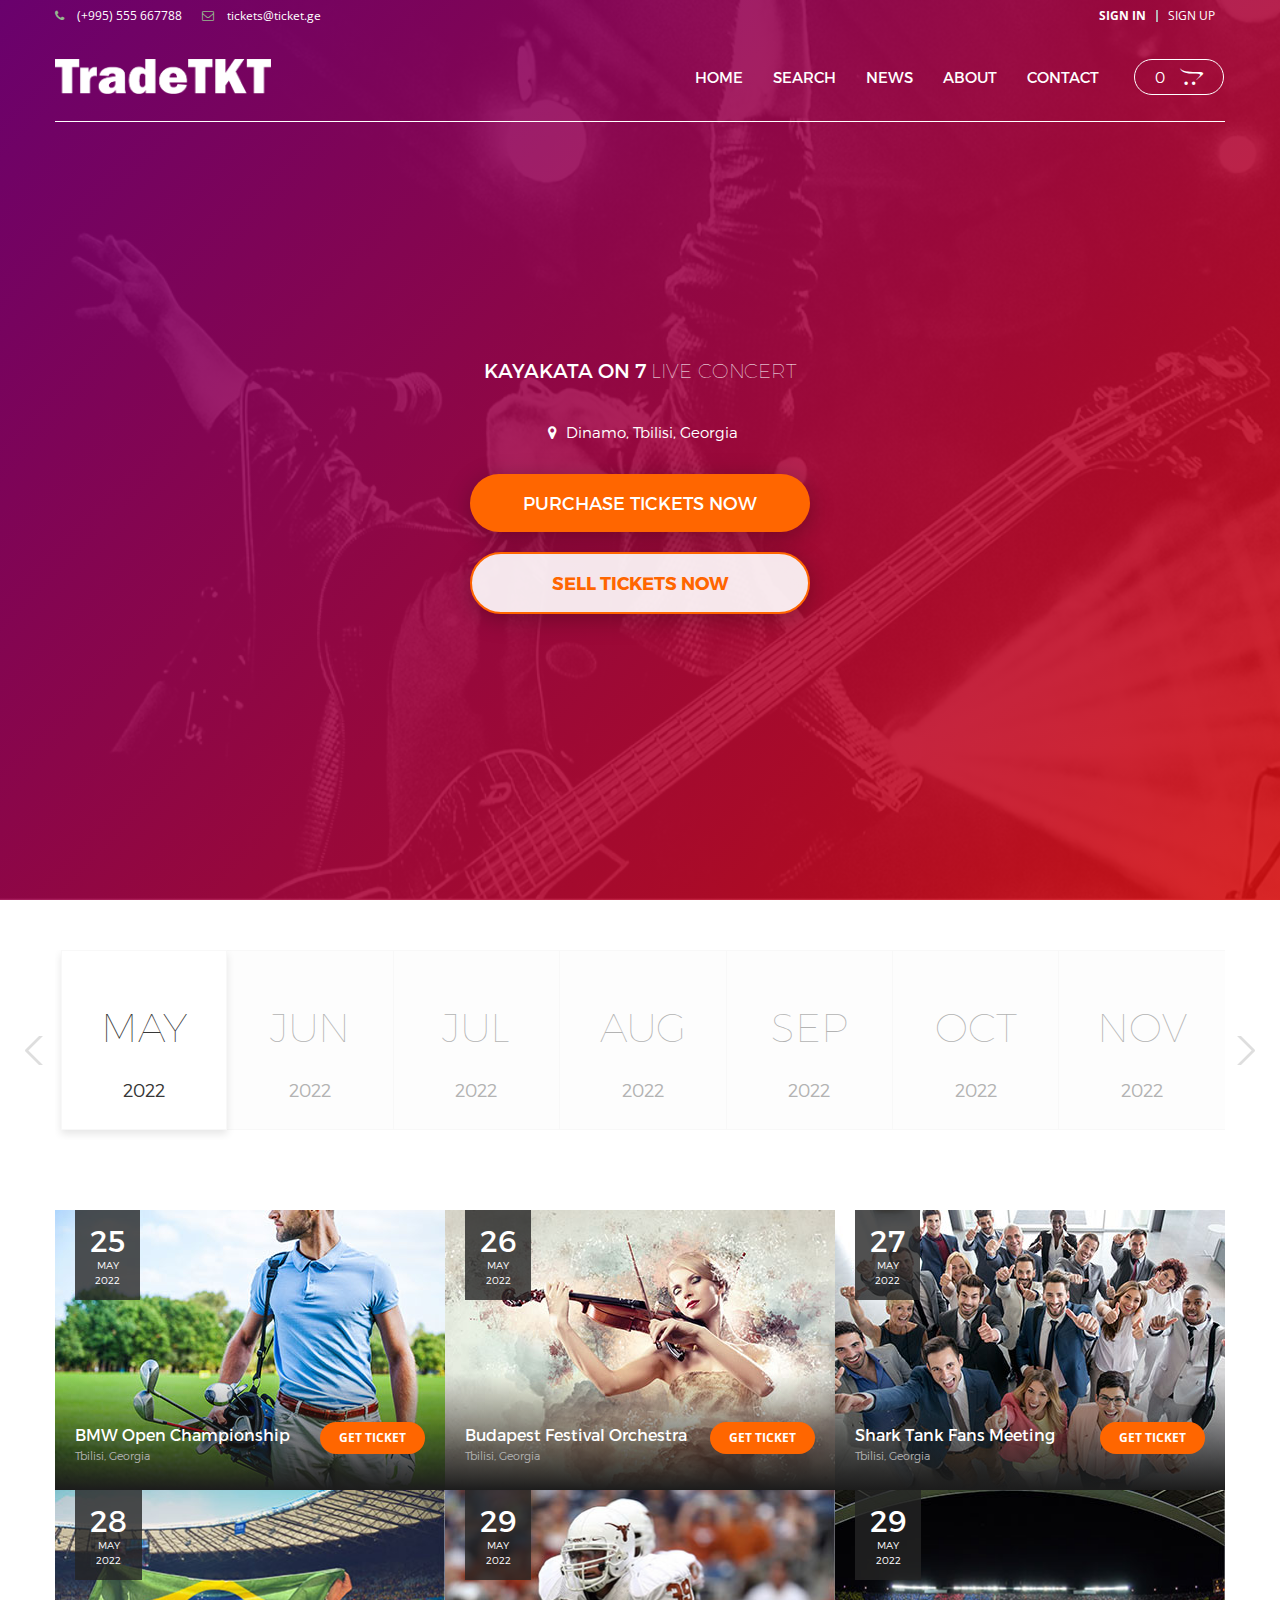
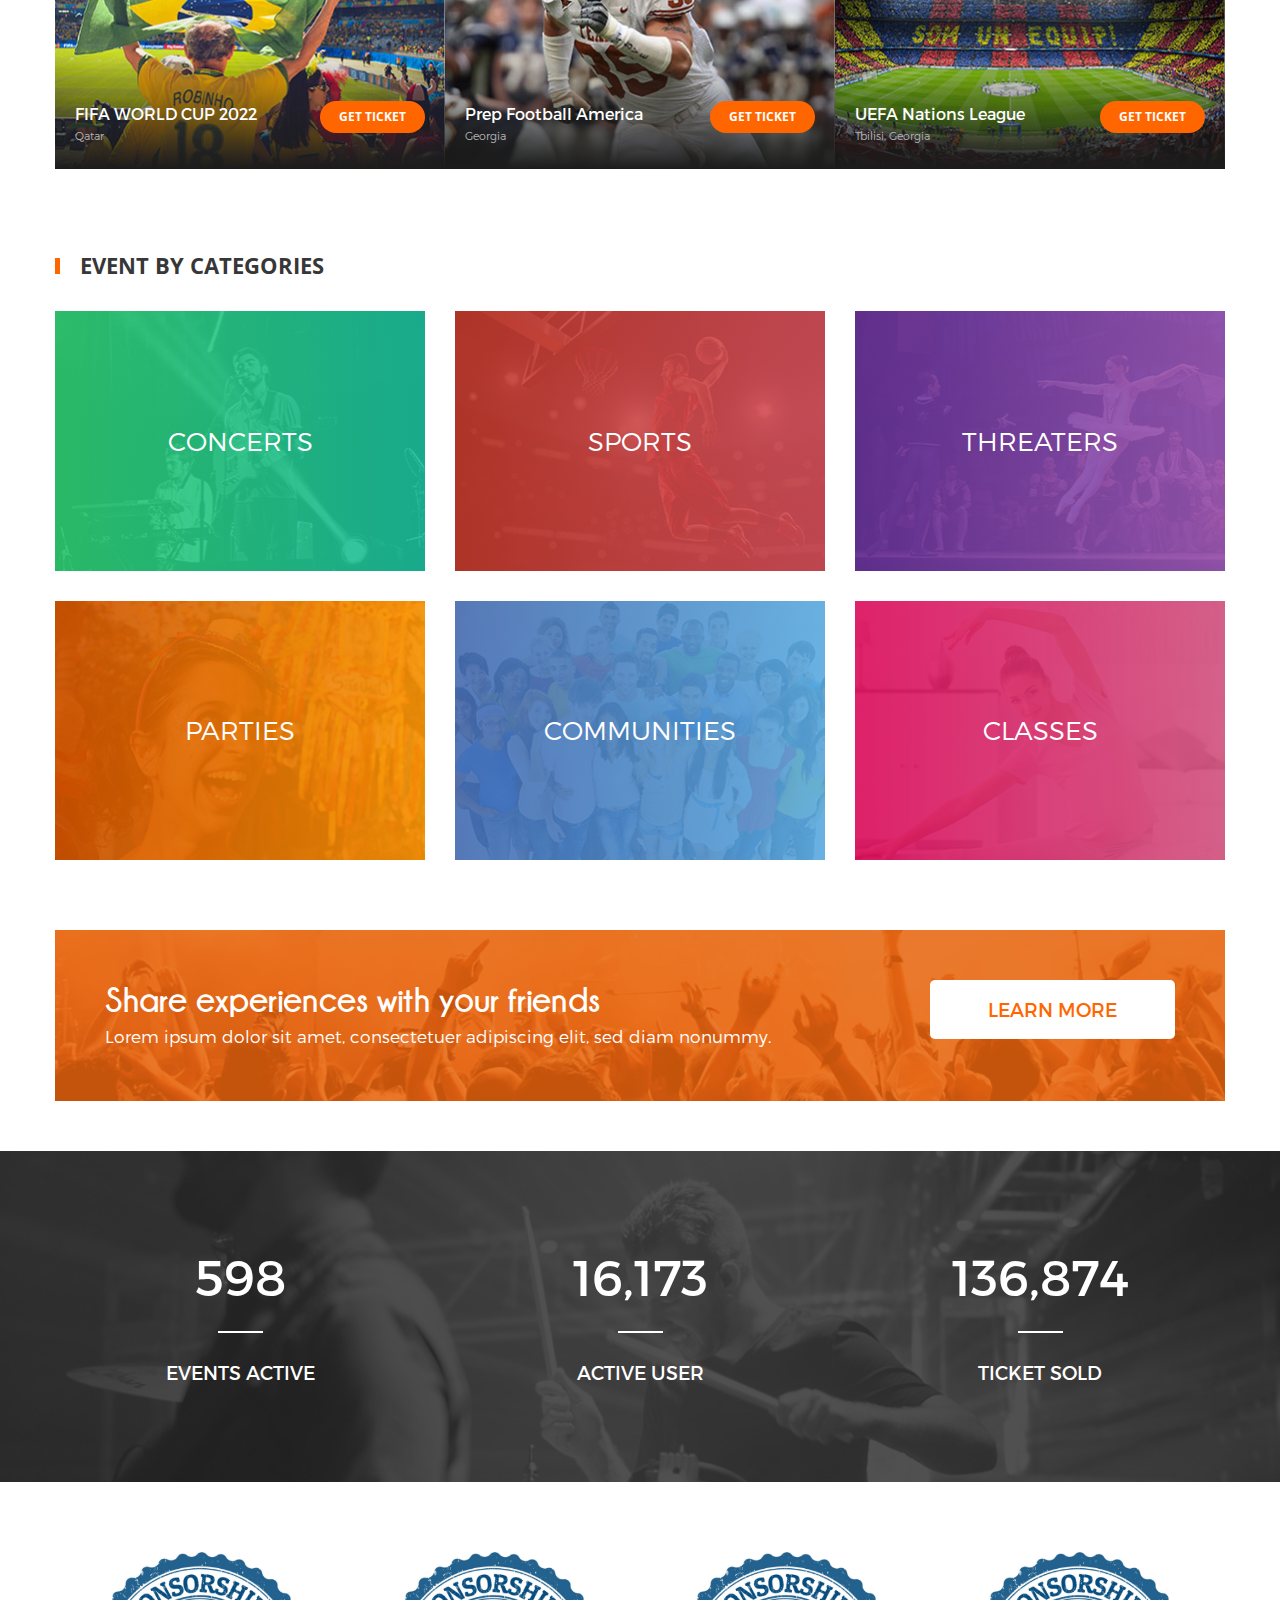
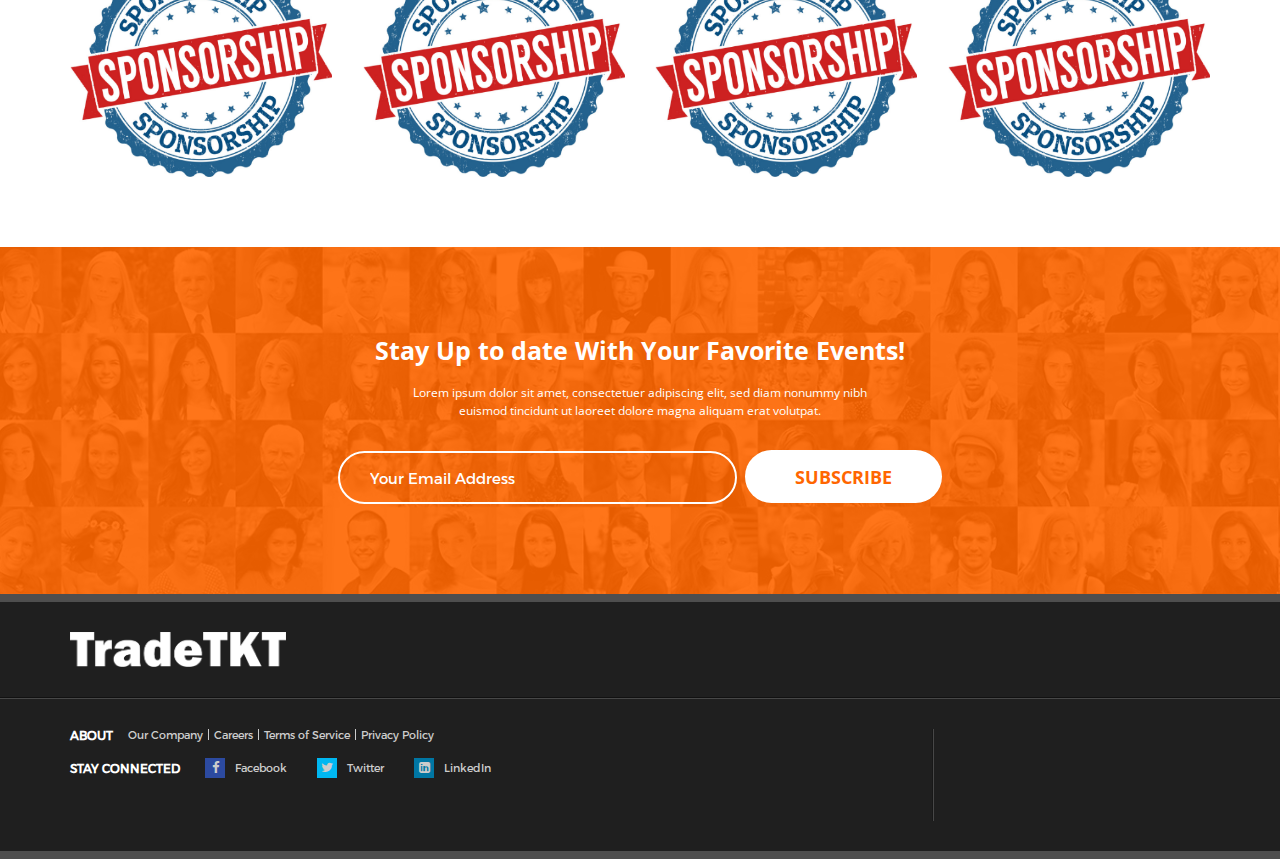
==== commit 95babe44: "MVP-Final" ====
--- a/index.html
+++ b/index.html
@@ -119,10 +119,10 @@
 							<p><i class="fa fa-map-marker" aria-hidden="true"></i> Dinamo, Tbilisi, Georgia</p>
 						</div>
 						<div class="hero-sell-ticket">
-							<a href="#">Purchase Tickets Now</a>
+							<a href="purchase.html">Purchase Tickets Now</a>
 						</div>
 						<div class="hero-purchase-ticket">
-							<a href="#">Sell Tickets Now</a>
+							<a href="sell.html">Sell Tickets Now</a>
 						</div>
 					</div>
 				</div>
@@ -189,7 +189,7 @@
 										</a>
 										<div class="info">
 											<p>BMW Open Championship <span>Tbilisi, Georgia</span></p>
-											<a href="#" class="get-ticket">Get Ticket</a>
+											<a href="purchase.html" class="get-ticket">Get Ticket</a>
 										</div>
 									</li>
 									<li>
@@ -205,7 +205,7 @@
 										</a>
 										<div class="info">
 											<p>Budapest Festival Orchestra <span>Tbilisi, Georgia</span></p>
-											<a href="#" class="get-ticket">Get Ticket</a>
+											<a href="purchase.html" class="get-ticket">Get Ticket</a>
 										</div>
 									</li>
 									<li>
@@ -221,7 +221,7 @@
 										</a>
 										<div class="info">
 											<p>Shark Tank Fans Meeting <span>Tbilisi, Georgia</span></p>
-											<a href="#" class="get-ticket">Get Ticket</a>
+											<a href="purchase.html" class="get-ticket">Get Ticket</a>
 										</div>
 									</li>
 									<li>
@@ -237,7 +237,7 @@
 										</a>
 										<div class="info">
 											<p>FIFA WORLD CUP 2022 <span>Qatar</span></p>
-											<a href="#" class="get-ticket">Get Ticket</a>
+											<a href="purchase.html" class="get-ticket">Get Ticket</a>
 										</div>
 									</li>
 									<li>
@@ -253,7 +253,7 @@
 										</a>
 										<div class="info">
 											<p>Prep Football America <span>Georgia</span></p>
-											<a href="#" class="get-ticket">Get Ticket</a>
+											<a href="purchase.html" class="get-ticket">Get Ticket</a>
 										</div>
 									</li>
 									<li>
@@ -269,7 +269,7 @@
 										</a>
 										<div class="info">
 											<p>UEFA Nations League <span>Tbilisi, Georgia</span></p>
-											<a href="#" class="get-ticket">Get Ticket</a>
+											<a href="purchase.html" class="get-ticket">Get Ticket</a>
 										</div>
 									</li>
 								</ul>
@@ -289,7 +289,7 @@
 										</a>
 										<div class="info">
 											<p>BMW Open Championship <span>Tbilisi, Georgia</span></p>
-											<a href="#" class="get-ticket">Get Ticket</a>
+											<a href="purchase.html" class="get-ticket">Get Ticket</a>
 										</div>
 									</li>
 									<li>
@@ -305,7 +305,7 @@
 										</a>
 										<div class="info">
 											<p>Budapest Festival Orchestra <span>Tbilisi, Georgia</span></p>
-											<a href="#" class="get-ticket">Get Ticket</a>
+											<a href="purchase.html" class="get-ticket">Get Ticket</a>
 										</div>
 									</li>
 									<li>
@@ -321,7 +321,7 @@
 										</a>
 										<div class="info">
 											<p>Shark Tank Fans Meeting <span>Tbilisi, Georgia</span></p>
-											<a href="#" class="get-ticket">Get Ticket</a>
+											<a href="purchase.html" class="get-ticket">Get Ticket</a>
 										</div>
 									</li>
 								</ul>
@@ -342,7 +342,7 @@
 										</a>
 										<div class="info">
 											<p>FIFA WORLD CUP 2022 <span>Qatar</span></p>
-											<a href="#" class="get-ticket">Get Ticket</a>
+											<a href="purchase.html" class="get-ticket">Get Ticket</a>
 										</div>
 									</li>
 									<li>
@@ -358,7 +358,7 @@
 										</a>
 										<div class="info">
 											<p>Prep Football America <span>Georgia</span></p>
-											<a href="#" class="get-ticket">Get Ticket</a>
+											<a href="purchase.html" class="get-ticket">Get Ticket</a>
 										</div>
 									</li>
 									<li>
@@ -374,7 +374,7 @@
 										</a>
 										<div class="info">
 											<p>UEFA Nations League <span>Tbilisi, Georgia</span></p>
-											<a href="#" class="get-ticket">Get Ticket</a>
+											<a href="purchase.html" class="get-ticket">Get Ticket</a>
 										</div>
 									</li>
 								</ul>
@@ -395,7 +395,7 @@
 										</a>
 										<div class="info">
 											<p>UEFA Nations League <span>Tbilisi, Georgia</span></p>
-											<a href="#" class="get-ticket">Get Ticket</a>
+											<a href="purchase.html" class="get-ticket">Get Ticket</a>
 										</div>
 									</li>
 								</ul>
@@ -415,7 +415,7 @@
 										</a>
 										<div class="info">
 											<p>BMW Open Championship <span>Tbilisi, Georgia</span></p>
-											<a href="#" class="get-ticket">Get Ticket</a>
+											<a href="purchase.html" class="get-ticket">Get Ticket</a>
 										</div>
 									</li>
 									<li>
@@ -431,7 +431,7 @@
 										</a>
 										<div class="info">
 											<p>Budapest Festival Orchestra <span>Tbilisi, Georgia</span></p>
-											<a href="#" class="get-ticket">Get Ticket</a>
+											<a href="purchase.html" class="get-ticket">Get Ticket</a>
 										</div>
 									</li>
 									<li>
@@ -447,7 +447,7 @@
 										</a>
 										<div class="info">
 											<p>Shark Tank Fans Meeting <span>Tbilisi, Georgia</span></p>
-											<a href="#" class="get-ticket">Get Ticket</a>
+											<a href="purchase.html" class="get-ticket">Get Ticket</a>
 										</div>
 									</li>
 									<li>
@@ -463,7 +463,7 @@
 										</a>
 										<div class="info">
 											<p>FIFA WORLD CUP 2022 <span>Qatar</span></p>
-											<a href="#" class="get-ticket">Get Ticket</a>
+											<a href="purchase.html" class="get-ticket">Get Ticket</a>
 										</div>
 									</li>
 								</ul>
@@ -484,7 +484,7 @@
 										</a>
 										<div class="info">
 											<p>FIFA WORLD CUP 2022 <span>Qatar</span></p>
-											<a href="#" class="get-ticket">Get Ticket</a>
+											<a href="purchase.html" class="get-ticket">Get Ticket</a>
 										</div>
 									</li>
 									<li>
@@ -500,7 +500,7 @@
 										</a>
 										<div class="info">
 											<p>Prep Football America <span>Georgia</span></p>
-											<a href="#" class="get-ticket">Get Ticket</a>
+											<a href="purchase.html" class="get-ticket">Get Ticket</a>
 										</div>
 									</li>
 									<li>
@@ -516,7 +516,7 @@
 										</a>
 										<div class="info">
 											<p>UEFA Nations League <span>Tbilisi, Georgia</span></p>
-											<a href="#" class="get-ticket">Get Ticket</a>
+											<a href="purchase.html" class="get-ticket">Get Ticket</a>
 										</div>
 									</li>
 								</ul>
@@ -536,7 +536,7 @@
 										</a>
 										<div class="info">
 											<p>BMW Open Championship <span>Tbilisi, Georgia</span></p>
-											<a href="#" class="get-ticket">Get Ticket</a>
+											<a href="purchase.html" class="get-ticket">Get Ticket</a>
 										</div>
 									</li>
 									<li>
@@ -552,7 +552,7 @@
 										</a>
 										<div class="info">
 											<p>Budapest Festival Orchestra <span>Tbilisi, Georgia</span></p>
-											<a href="#" class="get-ticket">Get Ticket</a>
+											<a href="purchase.html" class="get-ticket">Get Ticket</a>
 										</div>
 									</li>
 									<li>
@@ -568,7 +568,7 @@
 										</a>
 										<div class="info">
 											<p>Shark Tank Fans Meeting <span>Tbilisi, Georgia</span></p>
-											<a href="#" class="get-ticket">Get Ticket</a>
+											<a href="purchase.html" class="get-ticket">Get Ticket</a>
 										</div>
 									</li>
 								</ul>
@@ -589,7 +589,7 @@
 										</a>
 										<div class="info">
 											<p>Prep Football America <span>Georgia</span></p>
-											<a href="#" class="get-ticket">Get Ticket</a>
+											<a href="purchase.html" class="get-ticket">Get Ticket</a>
 										</div>
 									</li>
 								</ul>
@@ -610,7 +610,7 @@
 										</a>
 										<div class="info">
 											<p>FIFA WORLD CUP 2022 <span>Qatar</span></p>
-											<a href="#" class="get-ticket">Get Ticket</a>
+											<a href="purchase.html" class="get-ticket">Get Ticket</a>
 										</div>
 									</li>
 								</ul>
@@ -631,7 +631,7 @@
 										</a>
 										<div class="info">
 											<p>Shark Tank Fans Meeting <span>Tbilisi, Georgia</span></p>
-											<a href="#" class="get-ticket">Get Ticket</a>
+											<a href="purchase.html" class="get-ticket">Get Ticket</a>
 										</div>
 									</li>
 								</ul>
@@ -652,7 +652,7 @@
 										</a>
 										<div class="info">
 											<p>Prep Football America <span>Georgia</span></p>
-											<a href="#" class="get-ticket">Get Ticket</a>
+											<a href="purchase.html" class="get-ticket">Get Ticket</a>
 										</div>
 									</li>
 									<li>
@@ -668,7 +668,7 @@
 										</a>
 										<div class="info">
 											<p>UEFA Nations League <span>Tbilisi, Georgia</span></p>
-											<a href="#" class="get-ticket">Get Ticket</a>
+											<a href="purchase.html" class="get-ticket">Get Ticket</a>
 										</div>
 									</li>
 								</ul>
@@ -689,7 +689,7 @@
 										</a>
 										<div class="info">
 											<p>BMW Open Championship <span>Tbilisi, Georgia</span></p>
-											<a href="#" class="get-ticket">Get Ticket</a>
+											<a href="purchase.html" class="get-ticket">Get Ticket</a>
 										</div>
 									</li>
 									<li>
@@ -705,7 +705,7 @@
 										</a>
 										<div class="info">
 											<p>Budapest Festival Orchestra <span>Tbilisi, Georgia</span></p>
-											<a href="#" class="get-ticket">Get Ticket</a>
+											<a href="purchase.html" class="get-ticket">Get Ticket</a>
 										</div>
 									</li>
 								</ul>
--- a/css/style.css
+++ b/css/style.css
@@ -4964,4 +4964,108 @@
 	 min-height: 92px;
 }
 
-
+@import url(https://fonts.googleapis.com/css?family=Open+Sans:700,300);
+
+#submitForm{
+	display: flex;
+	justify-content: center;
+	flex-direction: column;
+}
+
+#image-upload{
+	margin: 0 auto;
+	text-align: center;
+}
+
+#image-upload .frame {
+	position: absolute;
+	top: 50%;
+	left: 50%;
+	width: 400px;
+	height: 400px;
+	margin-top: -200px;
+	margin-left: -200px;
+	border-radius: 2px;
+	box-shadow: 4px 8px 16px 0 rgba(0, 0, 0, 0.1);
+	overflow: hidden;
+	background: linear-gradient(to top right, darkmagenta 0%, hotpink 100%);
+	color: #333;
+	font-family: "Open Sans", Helvetica, sans-serif;
+}
+
+#image-upload .center {
+	position: absolute;
+	top: 50%;
+	left: 50%;
+	transform: translate(-50%, -50%);
+	width: 300px;
+	height: 260px;
+	border-radius: 3px;
+	box-shadow: 8px 10px 15px 0 rgba(0, 0, 0, 0.2);
+	background: #fff;
+	display: flex;
+	align-items: center;
+	justify-content: space-evenly;
+	flex-direction: column;
+}
+
+#image-upload .title {
+	width: 100%;
+	height: 50px;
+	border-bottom: 1px solid #999;
+	text-align: center;
+}
+
+#image-upload .dropzone {
+	width: 100px;
+	height: 80px;
+	border: 1px dashed #999;
+	border-radius: 3px;
+	text-align: center;
+}
+
+#image-upload .upload-icon {
+	margin: 25px 2px 2px 2px;
+}
+
+#image-upload .upload-input {
+	position: relative;
+	top: -62px;
+	left: 0;
+	width: 100%;
+	height: 100%;
+	opacity: 0;
+}
+
+#image-upload .btn {
+	display: block;
+	width: 140px;
+	height: 40px;
+	background: darkmagenta;
+	color: #fff;
+	border-radius: 3px;
+	border: 0;
+	box-shadow: 0 3px 0 0 hotpink;
+	transition: all 0.3s ease-in-out;
+	font-size: 14px;
+}
+
+#image-upload .btn:hover {
+	background: rebeccapurple;
+	box-shadow: 0 3px 0 0 deeppink;
+}
+
+
+.moneysharing{
+	display: flex;
+	flex-direction: row;
+	justify-content: space-between;
+	margin-top: 30px;
+}
+.moneysharing div{
+	width: 100%;
+	padding: 0px 10px;
+}
+.moneysharing div input{
+	width: 100%;
+}